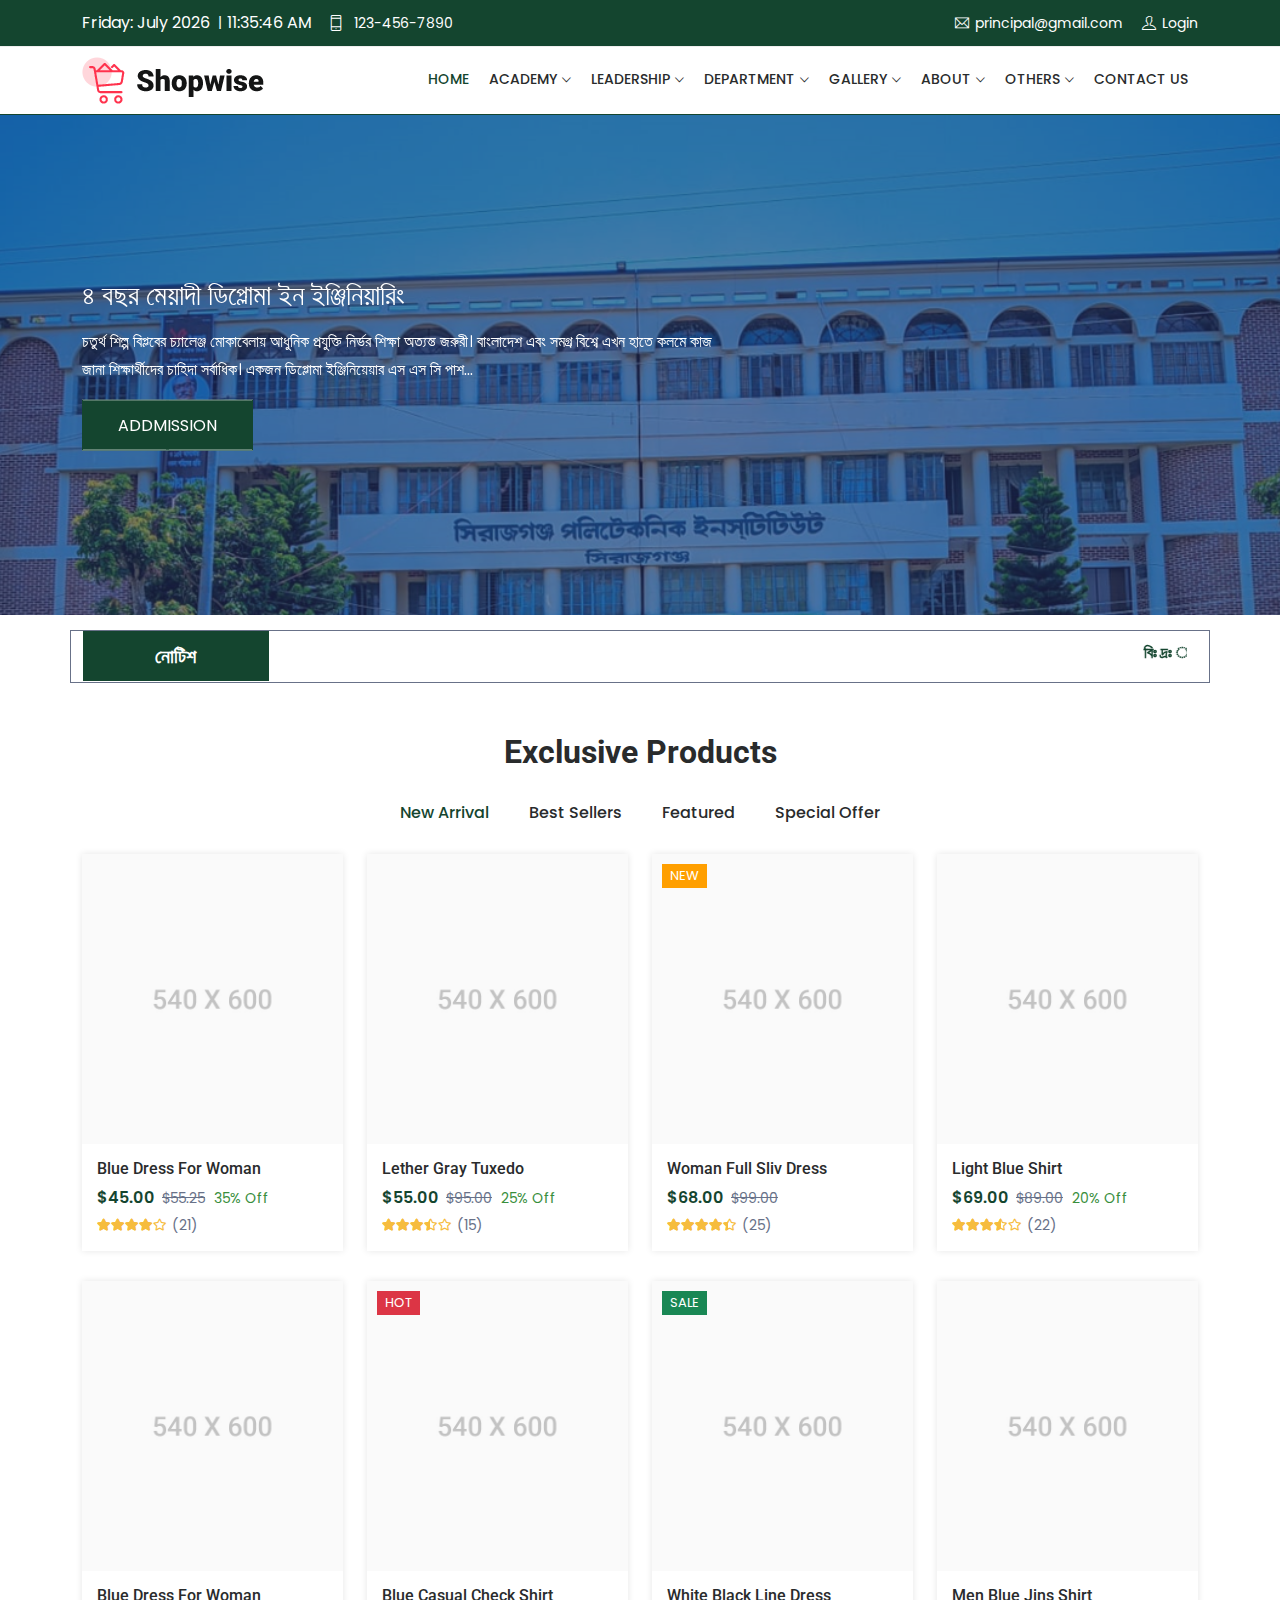
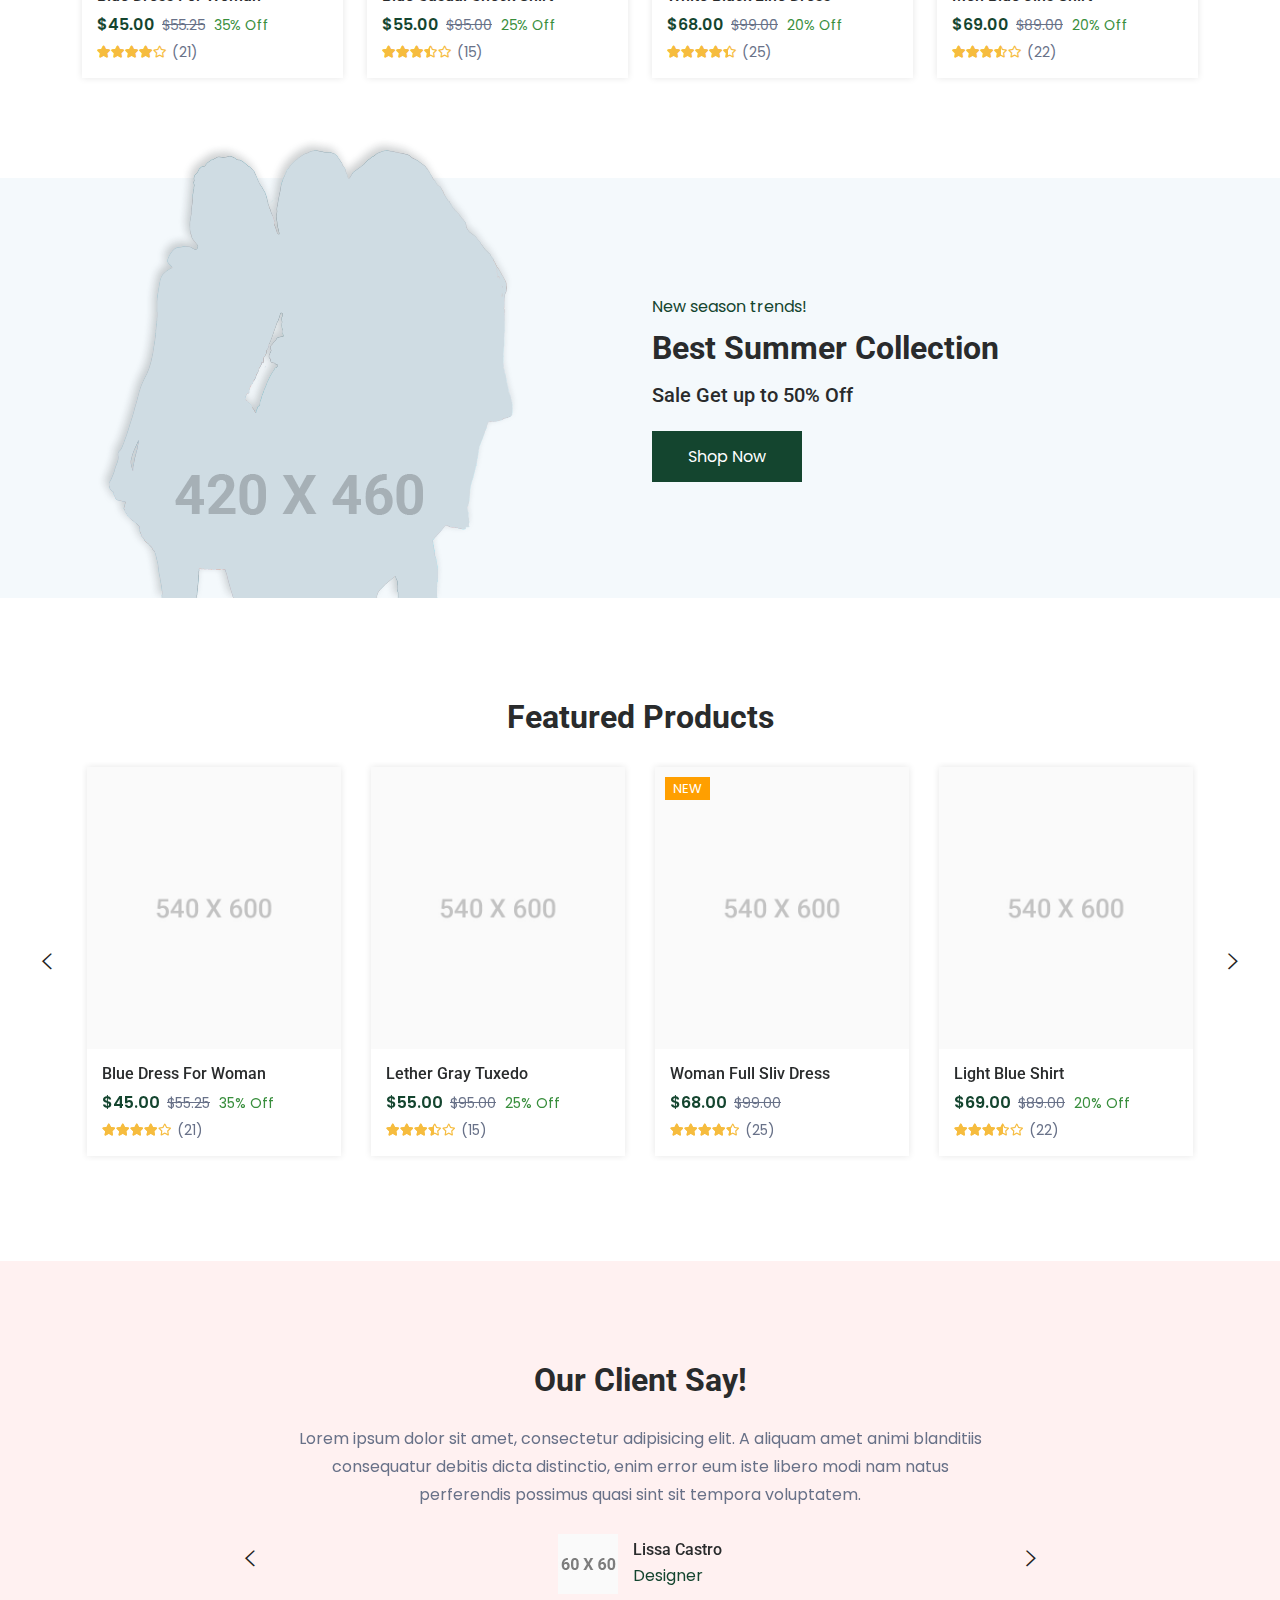
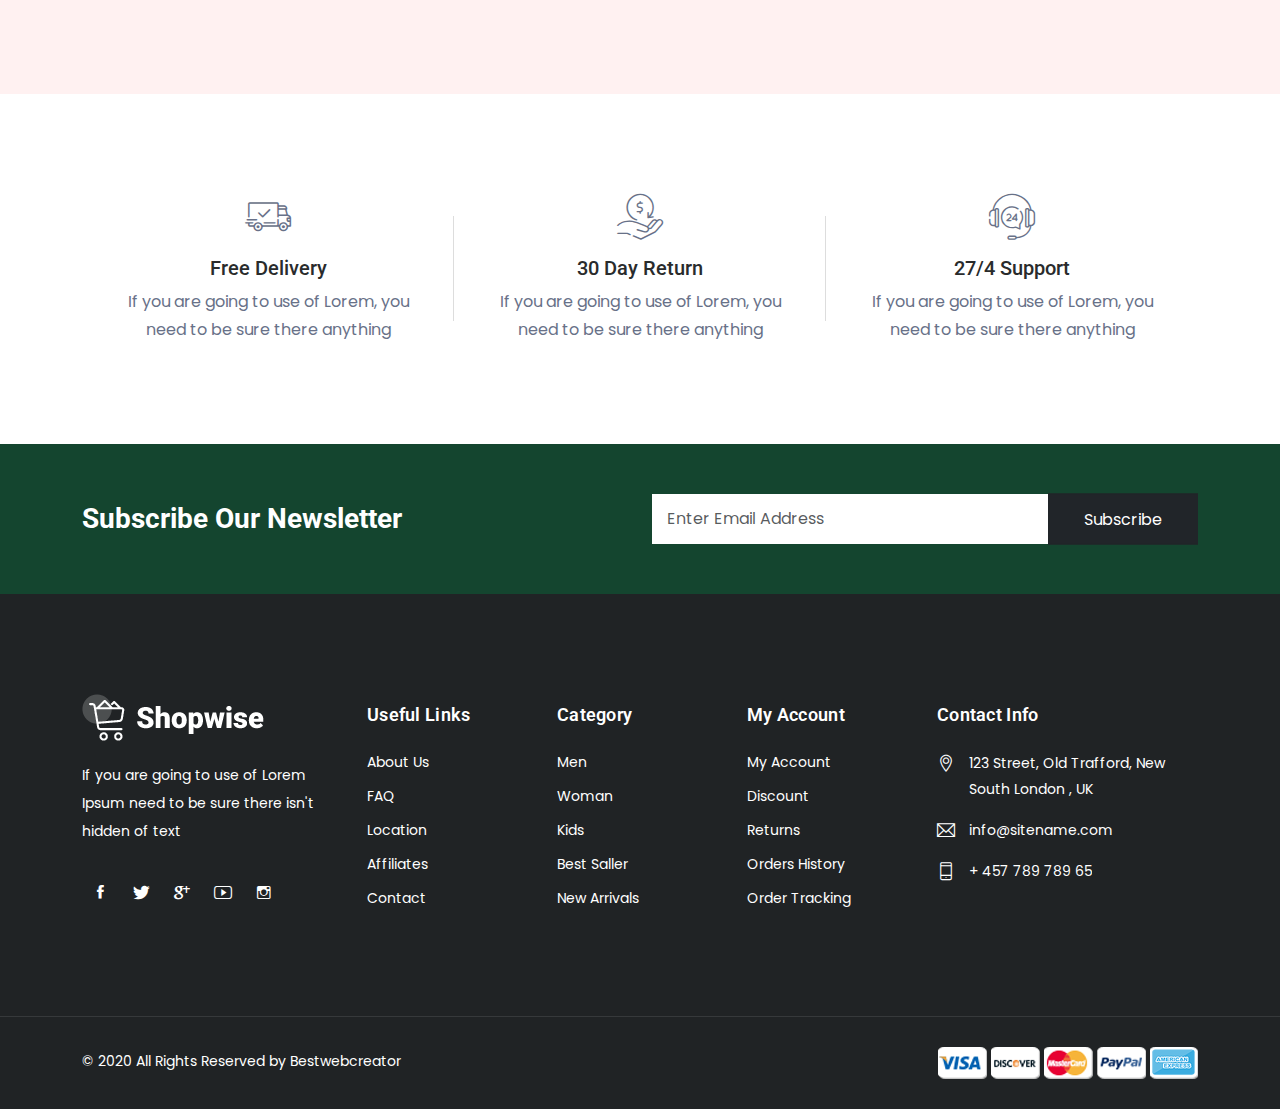
==== index.html @ 5e07a07c "first commit" ====
<!DOCTYPE html>
<html lang="en">
<head>
<!-- Meta -->
<meta charset="utf-8">
<meta http-equiv="X-UA-Compatible" content="IE=edge">
<meta content="Anil z" name="author">
<meta name="viewport" content="width=device-width, initial-scale=1">
<meta name="description" content="Shopwise is Powerful features and You Can Use The Perfect Build this Template For Any eCommerce Website. The template is built for sell Fashion Products, Shoes, Bags, Cosmetics, Clothes, Sunglasses, Furniture, Kids Products, Electronics, Stationery Products and Sporting Goods.">
<meta name="keywords" content="ecommerce, electronics store, Fashion store, furniture store,  bootstrap 4, clean, minimal, modern, online store, responsive, retail, shopping, ecommerce store">

<!-- SITE TITLE -->
<title>MAS - Polytechnic Website Template</title>
<!-- Favicon Icon -->
<link rel="shortcut icon" type="image/x-icon" href="assets/images/favicon.png">
<!-- Animation CSS -->
<link rel="stylesheet" href="assets/css/animate.css">	
<!-- Latest Bootstrap min CSS -->
<link rel="stylesheet" href="assets/bootstrap/css/bootstrap.min.css">
<!-- Google Font -->
<link href="https://fonts.googleapis.com/css?family=Roboto:100,300,400,500,700,900&display=swap" rel="stylesheet"> 
<link href="https://fonts.googleapis.com/css?family=Poppins:200,300,400,500,600,700,800,900&display=swap" rel="stylesheet"> 
<!-- Icon Font CSS -->
<link rel="stylesheet" href="assets/css/all.min.css">
<link rel="stylesheet" href="assets/css/ionicons.min.css">
<link rel="stylesheet" href="assets/css/themify-icons.css">
<link rel="stylesheet" href="assets/css/linearicons.css">
<link rel="stylesheet" href="assets/css/flaticon.css">
<link rel="stylesheet" href="assets/css/simple-line-icons.css">
<!--- owl carousel CSS-->
<link rel="stylesheet" href="assets/owlcarousel/css/owl.carousel.min.css">
<link rel="stylesheet" href="assets/owlcarousel/css/owl.theme.css">
<link rel="stylesheet" href="assets/owlcarousel/css/owl.theme.default.min.css">
<!-- Magnific Popup CSS -->
<link rel="stylesheet" href="assets/css/magnific-popup.css">
<!-- Slick CSS -->
<link rel="stylesheet" href="assets/css/slick.css">
<link rel="stylesheet" href="assets/css/slick-theme.css">
<!-- Style CSS -->
<link rel="stylesheet" href="assets/css/style.css">
<link rel="stylesheet" href="assets/css/responsive.css">
<link rel="stylesheet" href="assets/custom/custom.css">

</head>

<body>

<!-- LOADER -->
<!-- <div class="preloader">
    <div class="lds-ellipsis">
        <span></span>
        <span></span>
        <span></span>
    </div>
</div> -->
<!-- END LOADER -->

<!-- Home Popup Section -->
<!-- <div class="modal fade subscribe_popup" id="onload-popup" tabindex="-1" role="dialog" aria-hidden="true">
    <div class="modal-dialog modal-lg modal-dialog-centered" role="document">
        <div class="modal-content">
            <div class="modal-body">
                <button type="button" class="close" data-bs-dismiss="modal" aria-label="Close">
                    <span aria-hidden="true"><i class="ion-ios-close-empty"></i></span>
                </button>
                <div class="row g-0">
                    <div class="col-sm-5">
                    	<div class="background_bg h-100" data-img-src="assets/images/popup_img.jpg"></div>
                    </div>
                    <div class="col-sm-7">
                        <div class="popup_content">
                            <div class="popup-text">
                                <div class="heading_s1">
                                    <h4>Subscribe and Get 25% Discount!</h4>
                                </div>
                                <p>Subscribe to the newsletter to receive updates about new products.</p>
                            </div>
                            <form method="post">
                            	<div class="form-group mb-3">
                                	<input name="email" required type="email" class="form-control rounded-0" placeholder="Enter Your Email">
                                </div>
                                <div class="form-group mb-3">
                                	<button class="btn btn-fill-line btn-block text-uppercase rounded-0" title="Subscribe" type="submit">Subscribe</button>
                                </div>
                            </form>
                            <div class="chek-form">
                                <div class="custome-checkbox">
                                    <input class="form-check-input" type="checkbox" name="checkbox" id="exampleCheckbox3" value="">
                                    <label class="form-check-label" for="exampleCheckbox3"><span>Don't show this popup again!</span></label>
                                </div>
                            </div>
                        </div>
                    </div>
                </div>
            </div>
    	</div>
    </div>
</div> -->
<!-- End Screen Load Popup Section --> 

<!-- START HEADER -->
<header class="header_wrap fixed-top header_with_topbar">
	<div class="top-header">
        <div class="container">
            <div class="row align-items-center">
                <div class="col-md-6">
                	<div class="d-flex align-items-center justify-content-center justify-content-md-start">
                        <div class="lng_dropdown me-2" id="currentDate">
                            <!-- ---- showing here current date ---  -->
                        </div> 
                        <span style="margin-right: 5px;"> | </span>
                        <div class="me-3" id="currentTime">
                            <!-- ---- showing here current time ---  -->
                        </div>
                        <ul class="contact_detail text-center text-lg-start">
                            <li><i class="ti-mobile"></i><span>123-456-7890</span></li>
                        </ul>
                    </div>
                </div>
                <div class="col-md-6">
                	<div class="text-center text-md-end">
                       	<ul class="header_list">
                            <li><i class="ti-email"></i><span>principal@gmail.com</span></li>
                            <li><a href="login.html"><i class="ti-user"></i><span>Login</span></a></li>
						</ul>
                    </div>
                </div>
            </div>
        </div>
    </div>
    <div class="bottom_header dark_skin main_menu_uppercase">
    	<div class="container">
            <nav class="navbar navbar-expand-lg"> 
                <a class="navbar-brand" href="index.html">
                    <img class="logo_light" src="assets/images/logo_light.png" alt="logo" />
                    <img class="logo_dark" src="assets/images/logo_dark.png" alt="logo" />
                </a>
                <button class="navbar-toggler" type="button" data-bs-toggle="collapse" data-bs-target="#navbarSupportedContent" aria-expanded="false"> 
                    <span class="ion-android-menu"></span>
                </button>
                <div class="collapse navbar-collapse justify-content-end" id="navbarSupportedContent">
                    <ul class="navbar-nav">
                        <li class="dropdown">
                            <a data-bs-toggle="dropdown" class="nav-link active" href="#">Home</a>  
                        </li>
                        <!-- Academy  -->
                        <li class="dropdown">
                            <a class="dropdown-toggle nav-link" href="#" data-bs-toggle="dropdown">Academy</a>
                            <div class="dropdown-menu">
                                <ul> 
                                    <li><a class="dropdown-item nav-link nav_item" href="#">Notice</a></li> 
                                    <li><a class="dropdown-item nav-link nav_item" href="#">Result</a></li> 
                                    <li><a class="dropdown-item nav-link nav_item" href="#">Class Routine</a></li> 
                                    <li><a class="dropdown-item nav-link nav_item" href="#">Syllabus</a></li> 
                                </ul>
                            </div>
                        </li>
                        <!-- Leadership  -->
                        <li class="dropdown">
                            <a class="dropdown-toggle nav-link" href="#" data-bs-toggle="dropdown">Leadership</a>
                            <div class="dropdown-menu">
                                <ul> 
                                <li><a class="dropdown-item nav-link nav_item" href="#">Teachers</a></li>
                                <li><a class="dropdown-item nav-link nav_item" href="#">Students</a></li>
                                <li><a class="dropdown-item nav-link nav_item" href="#">Directors</a></li>
                                </ul>
                            </div>
                        </li>
                        
                        <!-- Department  -->
                        <li class="dropdown">
                            <a class="dropdown-toggle nav-link" href="#" data-bs-toggle="dropdown">Department</a>
                            <div class="dropdown-menu">
                                <ul> 
                                <li><a class="dropdown-item nav-link nav_item" href="#">Computer</a></li>
                                <li><a class="dropdown-item nav-link nav_item" href="#">Civil</a></li>
                                <li><a class="dropdown-item nav-link nav_item" href="#">Electrical</a></li>
                                <li><a class="dropdown-item nav-link nav_item" href="#">Electronics</a></li>
                                </ul>
                            </div>
                        </li>

                        <!-- Success  -->
                        <!-- <li class="dropdown">
                            <a class="dropdown-toggle nav-link" href="#" data-bs-toggle="dropdown">Success</a>
                            <div class="dropdown-menu">
                                <ul> 
                                <li><a class="dropdown-item nav-link nav_item" href="#">Success Story</a></li>
                                <li><a class="dropdown-item nav-link nav_item" href="#">Students Feedback</a></li>
                                </ul>
                            </div>
                        </li> -->

                        <!-- Gallery  -->
                        <li class="dropdown">
                            <a class="dropdown-toggle nav-link" href="#" data-bs-toggle="dropdown">Gallery</a>
                            <div class="dropdown-menu">
                                <ul> 
                                <li><a class="dropdown-item nav-link nav_item" href="#">Photo Gallery</a></li>
                                <li><a class="dropdown-item nav-link nav_item" href="#">Video Gallery</a></li>
                                <li><a class="dropdown-item nav-link nav_item" href="#">Library Gallery</a></li>
                                </ul>
                            </div>
                        </li>

                        <!-- About  -->
                        <li class="dropdown">
                            <a class="dropdown-toggle nav-link" href="#" data-bs-toggle="dropdown">About</a>
                            <div class="dropdown-menu">
                                <ul> 
                                <li><a class="dropdown-item nav-link nav_item" href="#">About Us</a></li>
                                <li><a class="dropdown-item nav-link nav_item" href="#">Why Read</a></li>
                                </ul>
                            </div>
                        </li>

                        <!-- Others  -->
                        <li class="dropdown">
                            <a class="dropdown-toggle nav-link" href="#" data-bs-toggle="dropdown">Others</a>
                            <div class="dropdown-menu">
                                <ul> 
                                <li><a class="dropdown-item nav-link nav_item" href="#">Blog & Events</a></li>
                                <li><a class="dropdown-item nav-link nav_item" href="#">Success Story</a></li>
                                <li><a class="dropdown-item nav-link nav_item" href="#">Students Feedback</a></li>
                                </ul>
                            </div>
                        </li>
                        
                        <!-- contact  -->
                        <li><a class="nav-link nav_item" href="#">Contact Us</a></li> 
                    </ul>
                </div>
                
            </nav>
        </div>
    </div>
</header>
<!-- END HEADER -->

<!-- START SECTION BANNER -->
<div class="banner_section slide_medium shop_banner_slider staggered-animation-wrap">
    <div id="carouselExampleControls" class="carousel slide carousel-fade light_arrow" data-bs-ride="carousel">
        <div class="carousel-inner">
            <div class="carousel-item active background_bg" data-img-src="assets/img/spi1.png">
                <div class="overly"></div>
                <div class="banner_slide_content">
                    <div class="container"><!-- STRART CONTAINER -->
                        <div class="row">
                            <div class="col-lg-7 col-9">
                                <div class="banner_content overflow-hidden">
                                	<h3 class="slider_color mb-3 staggered-animation font-weight-light" data-animation="slideInLeft" data-animation-delay="0.5s">৪ বছর মেয়াদী ডিপ্লোমা ইন ইঞ্জিনিয়ারিং</h3>
                                    <!-- <h2 class="staggered-animation" data-animation="slideInLeft" data-animation-delay="1s">Woman Fashion</h2> -->
                                    <p class="slider_color mb-3 staggered-animation font-weight-light" data-animation="slideInLeft" data-animation-delay="0.8s">চতুর্থ শিল্প বিপ্লবের চ্যালেঞ্জ মোকাবেলায় আধুনিক প্রযুক্তি নির্ভর শিক্ষা অত্যন্ত জরুরী। বাংলাদেশ এবং সমগ্র বিশ্বে এখন
                                    হাতে কলমে কাজ জানা শিক্ষার্থীদের চাহিদা সর্বাধিক। একজন ডিপ্লোমা ইঞ্জিনিয়েয়ার এস এস সি পাশ...</p>
                                    <a class="slider_btn btn btn-fill-out rounded-0 staggered-animation text-uppercase" href="shop-left-sidebar.html" data-animation="slideInLeft" data-animation-delay="1.5s">Addmission</a>
                                </div>
                            </div>
                        </div>
                    </div><!-- END CONTAINER-->
                </div>
            </div>
            <div class="carousel-item background_bg" data-img-src="assets/img/spi2.jpg">
                <div class="overly"></div>
                <div class="banner_slide_content">
                    <div class="container"><!-- STRART CONTAINER -->
                        <div class="row">
                            <div class="col-lg-6">
                                <div class="banner_content overflow-hidden">
                                	<h3 class="slider_color mb-3 staggered-animation font-weight-light" data-animation="slideInLeft" data-animation-delay="0.5s">৪ বছর মেয়াদী ডিপ্লোমা ইন ইঞ্জিনিয়ারিং</h3>
                                    <p class="slider_color mb-3 staggered-animation font-weight-light" data-animation="slideInLeft" data-animation-delay="0.8s">চতুর্থ
                                        শিল্প বিপ্লবের চ্যালেঞ্জ মোকাবেলায় আধুনিক প্রযুক্তি নির্ভর শিক্ষা অত্যন্ত জরুরী। বাংলাদেশ এবং সমগ্র বিশ্বে এখন
                                        হাতে কলমে কাজ জানা শিক্ষার্থীদের চাহিদা সর্বাধিক। একজন ডিপ্লোমা ইঞ্জিনিয়েয়ার এস এস সি পাশ...</p>
                                    <a class="slider_btn btn btn-fill-out rounded-0 staggered-animation text-uppercase" href="shop-left-sidebar.html" data-animation="slideInLeft" data-animation-delay="1.5s">Shop Now</a>
                                </div>
                            </div>
                        </div>
                    </div><!-- END CONTAINER-->
                </div>
            </div>
            <div class="carousel-item background_bg" data-img-src="assets/img/spi4.jpg">
                <div class="overly"></div>
                <div class="banner_slide_content">
                    <div class="container"><!-- STRART CONTAINER -->
                        <div class="row">
                            <div class="col-lg-6">
                                <div class="banner_content overflow-hidden">
                                	<h3 class="slider_color mb-3 staggered-animation font-weight-light" data-animation="slideInLeft" data-animation-delay="0.5s">৪ বছর মেয়াদী ডিপ্লোমা ইন ইঞ্জিনিয়ারিং</h3>
                                    <p class="slider_color mb-3 staggered-animation font-weight-light" data-animation="slideInLeft" data-animation-delay="0.8s">চতুর্থ
                                        শিল্প বিপ্লবের চ্যালেঞ্জ মোকাবেলায় আধুনিক প্রযুক্তি নির্ভর শিক্ষা অত্যন্ত জরুরী। বাংলাদেশ এবং সমগ্র বিশ্বে এখন
                                        হাতে কলমে কাজ জানা শিক্ষার্থীদের চাহিদা সর্বাধিক। একজন ডিপ্লোমা ইঞ্জিনিয়েয়ার এস এস সি পাশ...</p>
                                    <a class="slider_btn btn btn-fill-out rounded-0 staggered-animation text-uppercase" href="shop-left-sidebar.html" data-animation="slideInLeft" data-animation-delay="1.5s">Contact Us</a>
                                </div>
                            </div>
                        </div>
                    </div><!-- END CONTAINER-->
                </div>
            </div>
        </div>
        <a class="carousel-control-prev" href="#carouselExampleControls" role="button" data-bs-slide="prev"><i class="ion-chevron-left"></i></a>
        <a class="carousel-control-next" href="#carouselExampleControls" role="button" data-bs-slide="next"><i class="ion-chevron-right"></i></a>
    </div>
</div>
<!-- END SECTION BANNER -->

<!-- END MAIN CONTENT -->
<div class="main_content">

<!-- START SECTION BANNER -->
    <div class="container">
        <div class="row">
            <div class="top_scroll">
                <div class="col-md-2 col-sm-3">
                    <div class="top_scrool_1">
                        নোটিশ </div>
                </div>
                <div class="col-md-10 col-sm-9">
                    <div class="top_scrool_2">
                        <marquee direction="left" scrollamount="4px" onmouseover="this.stop()" onmouseout="this.start()">
                            <a href=" https://www.facebook.com/masitacademy">
                                বিঃ দ্রঃ ঃ- এইটি PHP দিয়ে তৈরি স্কুল ম্যানেজমেন্ট ওয়েবসাইট এর ডেমো ভার্সন অরজিনাল ওয়েবসাইট
                                সম্পর্ন LARAVEL দিয়ে ডেভেলপ করা হয়েছে ।
                            </a>
                        </marquee>
                    </div>
                </div>
            </div>
        </div>
</div>
<!-- END SECTION BANNER -->

<!-- START SECTION SHOP -->
<div class="section small_pt pb_70">
	<div class="container">
		<div class="row justify-content-center">
			<div class="col-md-6">
            	<div class="heading_s1 text-center">
                	<h2>Exclusive Products</h2>
                </div>
            </div>
		</div>
        <div class="row">
        	<div class="col-12">
            	<div class="tab-style1">
                    <ul class="nav nav-tabs justify-content-center" role="tablist">
                        <li class="nav-item">
                            <a class="nav-link active" id="arrival-tab" data-bs-toggle="tab" href="#arrival" role="tab" aria-controls="arrival" aria-selected="true">New Arrival</a>
                        </li>
                        <li class="nav-item">
                            <a class="nav-link" id="sellers-tab" data-bs-toggle="tab" href="#sellers" role="tab" aria-controls="sellers" aria-selected="false">Best Sellers</a>
                        </li>
                        <li class="nav-item">
                            <a class="nav-link" id="featured-tab" data-bs-toggle="tab" href="#featured" role="tab" aria-controls="featured" aria-selected="false">Featured</a>
                        </li>
                        <li class="nav-item">
                            <a class="nav-link" id="special-tab" data-bs-toggle="tab" href="#special" role="tab" aria-controls="special" aria-selected="false">Special Offer
</a>
                        </li>
                    </ul>
                </div>
                <div class="tab-content">
                	<div class="tab-pane fade show active" id="arrival" role="tabpanel" aria-labelledby="arrival-tab">
                        <div class="row shop_container">
                            <div class="col-lg-3 col-md-4 col-6">
                                <div class="product">
                                    <div class="product_img">
                                        <a href="shop-product-detail.html">
                                            <img src="assets/images/product_img1.jpg" alt="product_img1">
                                        </a>
                                        <div class="product_action_box">
                                            <ul class="list_none pr_action_btn">
                                                <li class="add-to-cart"><a href="#"><i class="icon-basket-loaded"></i> Add To Cart</a></li>
                                                <li><a href="shop-compare.html" class="popup-ajax"><i class="icon-shuffle"></i></a></li>
                                                <li><a href="shop-quick-view.html" class="popup-ajax"><i class="icon-magnifier-add"></i></a></li>
                                                <li><a href="#"><i class="icon-heart"></i></a></li>
                                            </ul>
                                        </div>
                                    </div>
                                    <div class="product_info">
                                        <h6 class="product_title"><a href="shop-product-detail.html">Blue Dress For Woman</a></h6>
                                        <div class="product_price">
                                            <span class="price">$45.00</span>
                                            <del>$55.25</del>
                                            <div class="on_sale">
                                                <span>35% Off</span>
                                            </div>
                                        </div>
                                        <div class="rating_wrap">
                                            <div class="rating">
                                                <div class="product_rate" style="width:80%"></div>
                                            </div>
                                            <span class="rating_num">(21)</span>
                                        </div>
                                        <div class="pr_desc">
                                            <p>Lorem ipsum dolor sit amet, consectetur adipiscing elit. Phasellus blandit massa enim. Nullam id varius nunc id varius nunc.</p>
                                        </div>
                                        <div class="pr_switch_wrap">
                                            <div class="product_color_switch">
                                                <span class="active" data-color="#87554B"></span>
                                                <span data-color="#333333"></span>
                                                <span data-color="#DA323F"></span>
                                            </div>
                                        </div>
                                    </div>
                                </div>
                            </div>
                            <div class="col-lg-3 col-md-4 col-6">
                                <div class="product">
                                    <div class="product_img">
                                        <a href="shop-product-detail.html">
                                            <img src="assets/images/product_img2.jpg" alt="product_img2">
                                        </a>
                                        <div class="product_action_box">
                                            <ul class="list_none pr_action_btn">
                                                <li class="add-to-cart"><a href="#"><i class="icon-basket-loaded"></i> Add To Cart</a></li>
                                                <li><a href="shop-compare.html" class="popup-ajax"><i class="icon-shuffle"></i></a></li>
                                                <li><a href="shop-quick-view.html" class="popup-ajax"><i class="icon-magnifier-add"></i></a></li>
                                                <li><a href="#"><i class="icon-heart"></i></a></li>
                                            </ul>
                                        </div>
                                    </div>
                                    <div class="product_info">
                                        <h6 class="product_title"><a href="shop-product-detail.html">Lether Gray Tuxedo</a></h6>
                                        <div class="product_price">
                                            <span class="price">$55.00</span>
                                            <del>$95.00</del>
                                            <div class="on_sale">
                                                <span>25% Off</span>
                                            </div>
                                        </div>
                                        <div class="rating_wrap">
                                            <div class="rating">
                                                <div class="product_rate" style="width:68%"></div>
                                            </div>
                                            <span class="rating_num">(15)</span>
                                        </div>
                                        <div class="pr_desc">
                                            <p>Lorem ipsum dolor sit amet, consectetur adipiscing elit. Phasellus blandit massa enim. Nullam id varius nunc id varius nunc.</p>
                                        </div>
                                        <div class="pr_switch_wrap">
                                            <div class="product_color_switch">
                                                <span class="active" data-color="#847764"></span>
                                                <span data-color="#0393B5"></span>
                                                <span data-color="#DA323F"></span>
                                            </div>
                                        </div>
                                    </div>
                                </div>
                            </div>
                            <div class="col-lg-3 col-md-4 col-6">
                                <div class="product">
                                    <span class="pr_flash">New</span>
                                    <div class="product_img">
                                        <a href="shop-product-detail.html">
                                            <img src="assets/images/product_img3.jpg" alt="product_img3">
                                        </a>
                                        <div class="product_action_box">
                                            <ul class="list_none pr_action_btn">
                                                <li class="add-to-cart"><a href="#"><i class="icon-basket-loaded"></i> Add To Cart</a></li>
                                                <li><a href="shop-compare.html" class="popup-ajax"><i class="icon-shuffle"></i></a></li>
                                                <li><a href="shop-quick-view.html" class="popup-ajax"><i class="icon-magnifier-add"></i></a></li>
                                                <li><a href="#"><i class="icon-heart"></i></a></li>
                                            </ul>
                                        </div>
                                    </div>
                                    <div class="product_info">
                                        <h6 class="product_title"><a href="shop-product-detail.html">woman full sliv dress</a></h6>
                                        <div class="product_price">
                                            <span class="price">$68.00</span>
                                            <del>$99.00</del>
                                        </div>
                                        <div class="rating_wrap">
                                            <div class="rating">
                                                <div class="product_rate" style="width:87%"></div>
                                            </div>
                                            <span class="rating_num">(25)</span>
                                        </div>
                                        <div class="pr_desc">
                                            <p>Lorem ipsum dolor sit amet, consectetur adipiscing elit. Phasellus blandit massa enim. Nullam id varius nunc id varius nunc.</p>
                                        </div>
                                        <div class="pr_switch_wrap">
                                            <div class="product_color_switch">
                                                <span class="active" data-color="#333333"></span>
                                                <span data-color="#7C502F"></span>
                                                <span data-color="#2F366C"></span>
                                                <span data-color="#874A3D"></span>
                                            </div>
                                        </div>
                                    </div>
                                </div>
                            </div>
                            <div class="col-lg-3 col-md-4 col-6">
                                <div class="product">
                                    <div class="product_img">
                                        <a href="shop-product-detail.html">
                                            <img src="assets/images/product_img4.jpg" alt="product_img4">
                                        </a>
                                        <div class="product_action_box">
                                            <ul class="list_none pr_action_btn">
                                                <li class="add-to-cart"><a href="#"><i class="icon-basket-loaded"></i> Add To Cart</a></li>
                                                <li><a href="shop-compare.html" class="popup-ajax"><i class="icon-shuffle"></i></a></li>
                                                <li><a href="shop-quick-view.html" class="popup-ajax"><i class="icon-magnifier-add"></i></a></li>
                                                <li><a href="#"><i class="icon-heart"></i></a></li>
                                            </ul>
                                        </div>
                                    </div>
                                    <div class="product_info">
                                        <h6 class="product_title"><a href="shop-product-detail.html">light blue Shirt</a></h6>
                                        <div class="product_price">
                                            <span class="price">$69.00</span>
                                            <del>$89.00</del>
                                            <div class="on_sale">
                                                <span>20% Off</span>
                                            </div>
                                        </div>
                                        <div class="rating_wrap">
                                            <div class="rating">
                                                <div class="product_rate" style="width:70%"></div>
                                            </div>
                                            <span class="rating_num">(22)</span>
                                        </div>
                                        <div class="pr_desc">
                                            <p>Lorem ipsum dolor sit amet, consectetur adipiscing elit. Phasellus blandit massa enim. Nullam id varius nunc id varius nunc.</p>
                                        </div>
                                        <div class="pr_switch_wrap">
                                            <div class="product_color_switch">
                                                <span class="active" data-color="#333333"></span>
                                                <span data-color="#A92534"></span>
                                                <span data-color="#B9C2DF"></span>
                                            </div>
                                        </div>
                                    </div>
                                </div>
                            </div>
                            <div class="col-lg-3 col-md-4 col-6">
                                <div class="product">
                                    <div class="product_img">
                                        <a href="shop-product-detail.html">
                                            <img src="assets/images/product_img5.jpg" alt="product_img5">
                                        </a>
                                        <div class="product_action_box">
                                            <ul class="list_none pr_action_btn">
                                                <li class="add-to-cart"><a href="#"><i class="icon-basket-loaded"></i> Add To Cart</a></li>
                                                <li><a href="shop-compare.html" class="popup-ajax"><i class="icon-shuffle"></i></a></li>
                                                <li><a href="shop-quick-view.html" class="popup-ajax"><i class="icon-magnifier-add"></i></a></li>
                                                <li><a href="#"><i class="icon-heart"></i></a></li>
                                            </ul>
                                        </div>
                                    </div>
                                    <div class="product_info">
                                        <h6 class="product_title"><a href="shop-product-detail.html">blue dress for woman</a></h6>
                                        <div class="product_price">
                                            <span class="price">$45.00</span>
                                            <del>$55.25</del>
                                            <div class="on_sale">
                                                <span>35% Off</span>
                                            </div>
                                        </div>
                                        <div class="rating_wrap">
                                            <div class="rating">
                                                <div class="product_rate" style="width:80%"></div>
                                            </div>
                                            <span class="rating_num">(21)</span>
                                        </div>
                                        <div class="pr_desc">
                                            <p>Lorem ipsum dolor sit amet, consectetur adipiscing elit. Phasellus blandit massa enim. Nullam id varius nunc id varius nunc.</p>
                                        </div>
                                        <div class="pr_switch_wrap">
                                            <div class="product_color_switch">
                                                <span class="active" data-color="#87554B"></span>
                                                <span data-color="#333333"></span>
                                                <span data-color="#5FB7D4"></span>
                                            </div>
                                        </div>
                                    </div>
                                </div>
                            </div>
                            <div class="col-lg-3 col-md-4 col-6">
                                <div class="product">
                                    <span class="pr_flash bg-danger">Hot</span>
                                    <div class="product_img">
                                        <a href="shop-product-detail.html">
                                            <img src="assets/images/product_img6.jpg" alt="product_img6">
                                        </a>
                                        <div class="product_action_box">
                                            <ul class="list_none pr_action_btn">
                                                <li class="add-to-cart"><a href="#"><i class="icon-basket-loaded"></i> Add To Cart</a></li>
                                                <li><a href="shop-compare.html" class="popup-ajax"><i class="icon-shuffle"></i></a></li>
                                                <li><a href="shop-quick-view.html" class="popup-ajax"><i class="icon-magnifier-add"></i></a></li>
                                                <li><a href="#"><i class="icon-heart"></i></a></li>
                                            </ul>
                                        </div>
                                    </div>
                                    <div class="product_info">
                                        <h6 class="product_title"><a href="shop-product-detail.html">Blue casual check shirt</a></h6>
                                        <div class="product_price">
                                            <span class="price">$55.00</span>
                                            <del>$95.00</del>
                                            <div class="on_sale">
                                                <span>25% Off</span>
                                            </div>
                                        </div>
                                        <div class="rating_wrap">
                                            <div class="rating">
                                                <div class="product_rate" style="width:68%"></div>
                                            </div>
                                            <span class="rating_num">(15)</span>
                                        </div>
                                        <div class="pr_desc">
                                            <p>Lorem ipsum dolor sit amet, consectetur adipiscing elit. Phasellus blandit massa enim. Nullam id varius nunc id varius nunc.</p>
                                        </div>
                                        <div class="pr_switch_wrap">
                                            <div class="product_color_switch">
                                                <span class="active" data-color="#87554B"></span>
                                                <span data-color="#333333"></span>
                                            </div>
                                        </div>
                                    </div>
                                </div>
                            </div>
                            <div class="col-lg-3 col-md-4 col-6">
                                <div class="product">
                                    <span class="pr_flash bg-success">Sale</span>
                                    <div class="product_img">
                                        <a href="shop-product-detail.html">
                                            <img src="assets/images/product_img7.jpg" alt="product_img7">
                                        </a>
                                        <div class="product_action_box">
                                            <ul class="list_none pr_action_btn">
                                                <li class="add-to-cart"><a href="#"><i class="icon-basket-loaded"></i> Add To Cart</a></li>
                                                <li><a href="shop-compare.html" class="popup-ajax"><i class="icon-shuffle"></i></a></li>
                                                <li><a href="shop-quick-view.html" class="popup-ajax"><i class="icon-magnifier-add"></i></a></li>
                                                <li><a href="#"><i class="icon-heart"></i></a></li>
                                            </ul>
                                        </div>
                                    </div>
                                    <div class="product_info">
                                        <h6 class="product_title"><a href="shop-product-detail.html">white black line dress</a></h6>
                                        <div class="product_price">
                                            <span class="price">$68.00</span>
                                            <del>$99.00</del>
                                            <div class="on_sale">
                                                <span>20% Off</span>
                                            </div>
                                        </div>
                                        <div class="rating_wrap">
                                            <div class="rating">
                                                <div class="product_rate" style="width:87%"></div>
                                            </div>
                                            <span class="rating_num">(25)</span>
                                        </div>
                                        <div class="pr_desc">
                                            <p>Lorem ipsum dolor sit amet, consectetur adipiscing elit. Phasellus blandit massa enim. Nullam id varius nunc id varius nunc.</p>
                                        </div>
                                        <div class="pr_switch_wrap">
                                            <div class="product_color_switch">
                                                <span class="active" data-color="#333333"></span>
                                                <span data-color="#7C502F"></span>
                                                <span data-color="#2F366C"></span>
                                            </div>
                                        </div>
                                    </div>
                                </div>
                            </div>
                            <div class="col-lg-3 col-md-4 col-6">
                                <div class="product">
                                    <div class="product_img">
                                        <a href="shop-product-detail.html">
                                            <img src="assets/images/product_img8.jpg" alt="product_img8">
                                        </a>
                                        <div class="product_action_box">
                                            <ul class="list_none pr_action_btn">
                                                <li class="add-to-cart"><a href="#"><i class="icon-basket-loaded"></i> Add To Cart</a></li>
                                                <li><a href="shop-compare.html" class="popup-ajax"><i class="icon-shuffle"></i></a></li>
                                                <li><a href="shop-quick-view.html" class="popup-ajax"><i class="icon-magnifier-add"></i></a></li>
                                                <li><a href="#"><i class="icon-heart"></i></a></li>
                                            </ul>
                                        </div>
                                    </div>
                                    <div class="product_info">
                                        <h6 class="product_title"><a href="shop-product-detail.html">Men blue jins Shirt</a></h6>
                                        <div class="product_price">
                                            <span class="price">$69.00</span>
                                            <del>$89.00</del>
                                            <div class="on_sale">
                                                <span>20% Off</span>
                                            </div>
                                        </div>
                                        <div class="rating_wrap">
                                            <div class="rating">
                                                <div class="product_rate" style="width:70%"></div>
                                            </div>
                                            <span class="rating_num">(22)</span>
                                        </div>
                                        <div class="pr_desc">
                                            <p>Lorem ipsum dolor sit amet, consectetur adipiscing elit. Phasellus blandit massa enim. Nullam id varius nunc id varius nunc.</p>
                                        </div>
                                        <div class="pr_switch_wrap">
                                            <div class="product_color_switch">
                                                <span class="active" data-color="#333333"></span>
                                                <span data-color="#444653"></span>
                                                <span data-color="#B9C2DF"></span>
                                            </div>
                                        </div>
                                    </div>
                                </div>
                            </div>
                        </div>
                    </div>
                    <div class="tab-pane fade" id="sellers" role="tabpanel" aria-labelledby="sellers-tab">
                        <div class="row shop_container">
                            <div class="col-lg-3 col-md-4 col-6">
                                <div class="product">
                                    <div class="product_img">
                                        <a href="shop-product-detail.html">
                                            <img src="assets/images/product_img9.jpg" alt="product_img9">
                                        </a>
                                        <div class="product_action_box">
                                            <ul class="list_none pr_action_btn">
                                                <li class="add-to-cart"><a href="#"><i class="icon-basket-loaded"></i> Add To Cart</a></li>
                                                <li><a href="shop-compare.html" class="popup-ajax"><i class="icon-shuffle"></i></a></li>
                                                <li><a href="shop-quick-view.html" class="popup-ajax"><i class="icon-magnifier-add"></i></a></li>
                                                <li><a href="#"><i class="icon-heart"></i></a></li>
                                            </ul>
                                        </div>
                                    </div>
                                    <div class="product_info">
                                        <h6 class="product_title"><a href="shop-product-detail.html">T-Shirt Form Girls</a></h6>
                                        <div class="product_price">
                                            <span class="price">$45.00</span>
                                            <del>$55.25</del>
                                            <div class="on_sale">
                                                <span>35% Off</span>
                                            </div>
                                        </div>
                                        <div class="rating_wrap">
                                            <div class="rating">
                                                <div class="product_rate" style="width:80%"></div>
                                            </div>
                                            <span class="rating_num">(21)</span>
                                        </div>
                                        <div class="pr_desc">
                                            <p>Lorem ipsum dolor sit amet, consectetur adipiscing elit. Phasellus blandit massa enim. Nullam id varius nunc id varius nunc.</p>
                                        </div>
                                        <div class="pr_switch_wrap">
                                            <div class="product_color_switch">
                                                <span class="active" data-color="#B5B6BB"></span>
                                                <span data-color="#333333"></span>
                                                <span data-color="#DA323F"></span>
                                            </div>
                                        </div>
                                    </div>
                                </div>
                            </div>
                            <div class="col-lg-3 col-md-4 col-6">
                                <div class="product">
                                    <span class="pr_flash bg-danger">Hot</span>
                                    <div class="product_img">
                                        <a href="shop-product-detail.html">
                                            <img src="assets/images/product_img6.jpg" alt="product_img6">
                                        </a>
                                        <div class="product_action_box">
                                            <ul class="list_none pr_action_btn">
                                                <li class="add-to-cart"><a href="#"><i class="icon-basket-loaded"></i> Add To Cart</a></li>
                                                <li><a href="shop-compare.html" class="popup-ajax"><i class="icon-shuffle"></i></a></li>
                                                <li><a href="shop-quick-view.html" class="popup-ajax"><i class="icon-magnifier-add"></i></a></li>
                                                <li><a href="#"><i class="icon-heart"></i></a></li>
                                            </ul>
                                        </div>
                                    </div>
                                    <div class="product_info">
                                        <h6 class="product_title"><a href="shop-product-detail.html">Blue casual check shirt</a></h6>
                                        <div class="product_price">
                                            <span class="price">$55.00</span>
                                            <del>$95.00</del>
                                            <div class="on_sale">
                                                <span>25% Off</span>
                                            </div>
                                        </div>
                                        <div class="rating_wrap">
                                            <div class="rating">
                                                <div class="product_rate" style="width:68%"></div>
                                            </div>
                                            <span class="rating_num">(15)</span>
                                        </div>
                                        <div class="pr_desc">
                                            <p>Lorem ipsum dolor sit amet, consectetur adipiscing elit. Phasellus blandit massa enim. Nullam id varius nunc id varius nunc.</p>
                                        </div>
                                        <div class="pr_switch_wrap">
                                            <div class="product_color_switch">
                                                <span class="active" data-color="#87554B"></span>
                                                <span data-color="#333333"></span>
                                            </div>
                                        </div>
                                    </div>
                                </div>
                            </div>
                            <div class="col-lg-3 col-md-4 col-6">
                                <div class="product">
                                    <div class="product_img">
                                        <a href="shop-product-detail.html">
                                            <img src="assets/images/product_img11.jpg" alt="product_img11">
                                        </a>
                                        <div class="product_action_box">
                                            <ul class="list_none pr_action_btn">
                                                <li class="add-to-cart"><a href="#"><i class="icon-basket-loaded"></i> Add To Cart</a></li>
                                                <li><a href="shop-compare.html" class="popup-ajax"><i class="icon-shuffle"></i></a></li>
                                                <li><a href="shop-quick-view.html" class="popup-ajax"><i class="icon-magnifier-add"></i></a></li>
                                                <li><a href="#"><i class="icon-heart"></i></a></li>
                                            </ul>
                                        </div>
                                    </div>
                                    <div class="product_info">
                                        <h6 class="product_title"><a href="shop-product-detail.html">Black dress for woman</a></h6>
                                        <div class="product_price">
                                            <span class="price">$68.00</span>
                                            <del>$99.00</del>
                                            <div class="on_sale">
                                                <span>20% Off</span>
                                            </div>
                                        </div>
                                        <div class="rating_wrap">
                                            <div class="rating">
                                                <div class="product_rate" style="width:87%"></div>
                                            </div>
                                            <span class="rating_num">(25)</span>
                                        </div>
                                        <div class="pr_desc">
                                            <p>Lorem ipsum dolor sit amet, consectetur adipiscing elit. Phasellus blandit massa enim. Nullam id varius nunc id varius nunc.</p>
                                        </div>
                                        <div class="pr_switch_wrap">
                                            <div class="product_color_switch">
                                                <span class="active" data-color="#090909"></span>
                                                <span data-color="#AC644D"></span>
                                            </div>
                                        </div>
                                    </div>
                                </div>
                            </div>
                            <div class="col-lg-3 col-md-4 col-6">
                                <div class="product">
                                    <span class="pr_flash bg-success">Sale</span>
                                    <div class="product_img">
                                        <a href="shop-product-detail.html">
                                            <img src="assets/images/product_img7.jpg" alt="product_img7">
                                        </a>
                                        <div class="product_action_box">
                                            <ul class="list_none pr_action_btn">
                                                <li class="add-to-cart"><a href="#"><i class="icon-basket-loaded"></i> Add To Cart</a></li>
                                                <li><a href="shop-compare.html" class="popup-ajax"><i class="icon-shuffle"></i></a></li>
                                                <li><a href="shop-quick-view.html" class="popup-ajax"><i class="icon-magnifier-add"></i></a></li>
                                                <li><a href="#"><i class="icon-heart"></i></a></li>
                                            </ul>
                                        </div>
                                    </div>
                                    <div class="product_info">
                                        <h6 class="product_title"><a href="shop-product-detail.html">white black line dress</a></h6>
                                        <div class="product_price">
                                            <span class="price">$68.00</span>
                                            <del>$99.00</del>
                                            <div class="on_sale">
                                                <span>20% Off</span>
                                            </div>
                                        </div>
                                        <div class="rating_wrap">
                                            <div class="rating">
                                                <div class="product_rate" style="width:87%"></div>
                                            </div>
                                            <span class="rating_num">(25)</span>
                                        </div>
                                        <div class="pr_desc">
                                            <p>Lorem ipsum dolor sit amet, consectetur adipiscing elit. Phasellus blandit massa enim. Nullam id varius nunc id varius nunc.</p>
                                        </div>
                                        <div class="pr_switch_wrap">
                                            <div class="product_color_switch">
                                                <span class="active" data-color="#333333"></span>
                                                <span data-color="#7C502F"></span>
                                                <span data-color="#2F366C"></span>
                                            </div>
                                        </div>
                                    </div>
                                </div>
                            </div>
                            <div class="col-lg-3 col-md-4 col-6">
                                <div class="product">
                                    <div class="product_img">
                                        <a href="shop-product-detail.html">
                                            <img src="assets/images/product_img8.jpg" alt="product_img8">
                                        </a>
                                        <div class="product_action_box">
                                            <ul class="list_none pr_action_btn">
                                                <li class="add-to-cart"><a href="#"><i class="icon-basket-loaded"></i> Add To Cart</a></li>
                                                <li><a href="shop-compare.html" class="popup-ajax"><i class="icon-shuffle"></i></a></li>
                                                <li><a href="shop-quick-view.html" class="popup-ajax"><i class="icon-magnifier-add"></i></a></li>
                                                <li><a href="#"><i class="icon-heart"></i></a></li>
                                            </ul>
                                        </div>
                                    </div>
                                    <div class="product_info">
                                        <h6 class="product_title"><a href="shop-product-detail.html">Men blue jins Shirt</a></h6>
                                        <div class="product_price">
                                            <span class="price">$69.00</span>
                                            <del>$89.00</del>
                                            <div class="on_sale">
                                                <span>20% Off</span>
                                            </div>
                                        </div>
                                        <div class="rating_wrap">
                                            <div class="rating">
                                                <div class="product_rate" style="width:70%"></div>
                                            </div>
                                            <span class="rating_num">(22)</span>
                                        </div>
                                        <div class="pr_desc">
                                            <p>Lorem ipsum dolor sit amet, consectetur adipiscing elit. Phasellus blandit massa enim. Nullam id varius nunc id varius nunc.</p>
                                        </div>
                                        <div class="pr_switch_wrap">
                                            <div class="product_color_switch">
                                                <span class="active" data-color="#333333"></span>
                                                <span data-color="#444653"></span>
                                                <span data-color="#B9C2DF"></span>
                                            </div>
                                        </div>
                                    </div>
                                </div>
                            </div>
                            <div class="col-lg-3 col-md-4 col-6">
                                <div class="product">
                                    <div class="product_img">
                                        <a href="shop-product-detail.html">
                                            <img src="assets/images/product_img5.jpg" alt="product_img5">
                                        </a>
                                        <div class="product_action_box">
                                            <ul class="list_none pr_action_btn">
                                                <li class="add-to-cart"><a href="#"><i class="icon-basket-loaded"></i> Add To Cart</a></li>
                                                <li><a href="shop-compare.html" class="popup-ajax"><i class="icon-shuffle"></i></a></li>
                                                <li><a href="shop-quick-view.html" class="popup-ajax"><i class="icon-magnifier-add"></i></a></li>
                                                <li><a href="#"><i class="icon-heart"></i></a></li>
                                            </ul>
                                        </div>
                                    </div>
                                    <div class="product_info">
                                        <h6 class="product_title"><a href="shop-product-detail.html">blue dress for woman</a></h6>
                                        <div class="product_price">
                                            <span class="price">$45.00</span>
                                            <del>$55.25</del>
                                            <div class="on_sale">
                                                <span>35% Off</span>
                                            </div>
                                        </div>
                                        <div class="rating_wrap">
                                            <div class="rating">
                                                <div class="product_rate" style="width:80%"></div>
                                            </div>
                                            <span class="rating_num">(21)</span>
                                        </div>
                                        <div class="pr_desc">
                                            <p>Lorem ipsum dolor sit amet, consectetur adipiscing elit. Phasellus blandit massa enim. Nullam id varius nunc id varius nunc.</p>
                                        </div>
                                        <div class="pr_switch_wrap">
                                            <div class="product_color_switch">
                                                <span class="active" data-color="#87554B"></span>
                                                <span data-color="#333333"></span>
                                                <span data-color="#5FB7D4"></span>
                                            </div>
                                        </div>
                                    </div>
                                </div>
                            </div>
                            <div class="col-lg-3 col-md-4 col-6">
                                <div class="product">
                                    <div class="product_img">
                                        <a href="shop-product-detail.html">
                                            <img src="assets/images/product_img12.jpg" alt="product_img12">
                                        </a>
                                        <div class="product_action_box">
                                            <ul class="list_none pr_action_btn">
                                                <li class="add-to-cart"><a href="#"><i class="icon-basket-loaded"></i> Add To Cart</a></li>
                                                <li><a href="shop-compare.html" class="popup-ajax"><i class="icon-shuffle"></i></a></li>
                                                <li><a href="shop-quick-view.html" class="popup-ajax"><i class="icon-magnifier-add"></i></a></li>
                                                <li><a href="#"><i class="icon-heart"></i></a></li>
                                            </ul>
                                        </div>
                                    </div>
                                    <div class="product_info">
                                        <span class="pr_flash">New</span>
                                        <h6 class="product_title"><a href="shop-product-detail.html">Black T-shirt for woman</a></h6>
                                        <div class="product_price">
                                            <span class="price">$69.00</span>
                                            <del>$89.00</del>
                                            <div class="on_sale">
                                                <span>20% Off</span>
                                            </div>
                                        </div>
                                        <div class="rating_wrap">
                                            <div class="rating">
                                                <div class="product_rate" style="width:70%"></div>
                                            </div>
                                            <span class="rating_num">(22)</span>
                                        </div>
                                        <div class="pr_desc">
                                            <p>Lorem ipsum dolor sit amet, consectetur adipiscing elit. Phasellus blandit massa enim. Nullam id varius nunc id varius nunc.</p>
                                        </div>
                                        <div class="pr_switch_wrap">
                                            <div class="product_color_switch">
                                                <span class="active" data-color="#1B1B25"></span>
                                                <span data-color="#444653"></span>
                                            </div>
                                        </div>
                                    </div>
                                </div>
                            </div>
                            <div class="col-lg-3 col-md-4 col-6">
                                <div class="product">
                                    <span class="pr_flash bg-danger">Hot</span>
                                    <div class="product_img">
                                        <a href="shop-product-detail.html">
                                            <img src="assets/images/product_img10.jpg" alt="product_img10">
                                        </a>
                                        <div class="product_action_box">
                                            <ul class="list_none pr_action_btn">
                                                <li class="add-to-cart"><a href="#"><i class="icon-basket-loaded"></i> Add To Cart</a></li>
                                                <li><a href="shop-compare.html" class="popup-ajax"><i class="icon-shuffle"></i></a></li>
                                                <li><a href="shop-quick-view.html" class="popup-ajax"><i class="icon-magnifier-add"></i></a></li>
                                                <li><a href="#"><i class="icon-heart"></i></a></li>
                                            </ul>
                                        </div>
                                    </div>
                                    <div class="product_info">
                                        <h6 class="product_title"><a href="shop-product-detail.html">Red & Black check shirt</a></h6>
                                        <div class="product_price">
                                            <span class="price">$55.00</span>
                                            <del>$95.00</del>
                                            <div class="on_sale">
                                                <span>25% Off</span>
                                            </div>
                                        </div>
                                        <div class="rating_wrap">
                                            <div class="rating">
                                                <div class="product_rate" style="width:68%"></div>
                                            </div>
                                            <span class="rating_num">(15)</span>
                                        </div>
                                        <div class="pr_desc">
                                            <p>Lorem ipsum dolor sit amet, consectetur adipiscing elit. Phasellus blandit massa enim. Nullam id varius nunc id varius nunc.</p>
                                        </div>
                                        <div class="pr_switch_wrap">
                                            <div class="product_color_switch">
                                                <span class="active" data-color="#E8ADA9"></span>
                                                <span data-color="#C38F77"></span>
                                                <span data-color="#BE7154"></span>
                                            </div>
                                        </div>
                                    </div>
                                </div>
                            </div>
                        </div>
                    </div>
                    <div class="tab-pane fade" id="featured" role="tabpanel" aria-labelledby="featured-tab">
                        <div class="row shop_container">
                            <div class="col-lg-3 col-md-4 col-6">
                                <div class="product">
                                    <div class="product_img">
                                        <a href="shop-product-detail.html">
                                            <img src="assets/images/product_img5.jpg" alt="product_img5">
                                        </a>
                                        <div class="product_action_box">
                                            <ul class="list_none pr_action_btn">
                                                <li class="add-to-cart"><a href="#"><i class="icon-basket-loaded"></i> Add To Cart</a></li>
                                                <li><a href="shop-compare.html" class="popup-ajax"><i class="icon-shuffle"></i></a></li>
                                                <li><a href="shop-quick-view.html" class="popup-ajax"><i class="icon-magnifier-add"></i></a></li>
                                                <li><a href="#"><i class="icon-heart"></i></a></li>
                                            </ul>
                                        </div>
                                    </div>
                                    <div class="product_info">
                                        <h6 class="product_title"><a href="shop-product-detail.html">blue dress for woman</a></h6>
                                        <div class="product_price">
                                            <span class="price">$45.00</span>
                                            <del>$55.25</del>
                                            <div class="on_sale">
                                                <span>35% Off</span>
                                            </div>
                                        </div>
                                        <div class="rating_wrap">
                                            <div class="rating">
                                                <div class="product_rate" style="width:80%"></div>
                                            </div>
                                            <span class="rating_num">(21)</span>
                                        </div>
                                        <div class="pr_desc">
                                            <p>Lorem ipsum dolor sit amet, consectetur adipiscing elit. Phasellus blandit massa enim. Nullam id varius nunc id varius nunc.</p>
                                        </div>
                                        <div class="pr_switch_wrap">
                                            <div class="product_color_switch">
                                                <span class="active" data-color="#87554B"></span>
                                                <span data-color="#333333"></span>
                                                <span data-color="#5FB7D4"></span>
                                            </div>
                                        </div>
                                    </div>
                                </div>
                            </div>
                            <div class="col-lg-3 col-md-4 col-6">
                                <div class="product">
                                    <div class="product_img">
                                        <a href="shop-product-detail.html">
                                            <img src="assets/images/product_img12.jpg" alt="product_img12">
                                        </a>
                                        <div class="product_action_box">
                                            <ul class="list_none pr_action_btn">
                                                <li class="add-to-cart"><a href="#"><i class="icon-basket-loaded"></i> Add To Cart</a></li>
                                                <li><a href="shop-compare.html" class="popup-ajax"><i class="icon-shuffle"></i></a></li>
                                                <li><a href="shop-quick-view.html" class="popup-ajax"><i class="icon-magnifier-add"></i></a></li>
                                                <li><a href="#"><i class="icon-heart"></i></a></li>
                                            </ul>
                                        </div>
                                    </div>
                                    <div class="product_info">
                                        <span class="pr_flash">New</span>
                                        <h6 class="product_title"><a href="shop-product-detail.html">Black T-shirt for woman</a></h6>
                                        <div class="product_price">
                                            <span class="price">$69.00</span>
                                            <del>$89.00</del>
                                            <div class="on_sale">
                                                <span>20% Off</span>
                                            </div>
                                        </div>
                                        <div class="rating_wrap">
                                            <div class="rating">
                                                <div class="product_rate" style="width:70%"></div>
                                            </div>
                                            <span class="rating_num">(22)</span>
                                        </div>
                                        <div class="pr_desc">
                                            <p>Lorem ipsum dolor sit amet, consectetur adipiscing elit. Phasellus blandit massa enim. Nullam id varius nunc id varius nunc.</p>
                                        </div>
                                        <div class="pr_switch_wrap">
                                            <div class="product_color_switch">
                                                <span class="active" data-color="#1B1B25"></span>
                                                <span data-color="#444653"></span>
                                            </div>
                                        </div>
                                    </div>
                                </div>
                            </div>
                            <div class="col-lg-3 col-md-4 col-6">
                                <div class="product">
                                    <div class="product_img">
                                        <a href="shop-product-detail.html">
                                            <img src="assets/images/product_img9.jpg" alt="product_img9">
                                        </a>
                                        <div class="product_action_box">
                                            <ul class="list_none pr_action_btn">
                                                <li class="add-to-cart"><a href="#"><i class="icon-basket-loaded"></i> Add To Cart</a></li>
                                                <li><a href="shop-compare.html" class="popup-ajax"><i class="icon-shuffle"></i></a></li>
                                                <li><a href="shop-quick-view.html" class="popup-ajax"><i class="icon-magnifier-add"></i></a></li>
                                                <li><a href="#"><i class="icon-heart"></i></a></li>
                                            </ul>
                                        </div>
                                    </div>
                                    <div class="product_info">
                                        <h6 class="product_title"><a href="shop-product-detail.html">T-Shirt Form Girls</a></h6>
                                        <div class="product_price">
                                            <span class="price">$45.00</span>
                                            <del>$55.25</del>
                                            <div class="on_sale">
                                                <span>35% Off</span>
                                            </div>
                                        </div>
                                        <div class="rating_wrap">
                                            <div class="rating">
                                                <div class="product_rate" style="width:80%"></div>
                                            </div>
                                            <span class="rating_num">(21)</span>
                                        </div>
                                        <div class="pr_desc">
                                            <p>Lorem ipsum dolor sit amet, consectetur adipiscing elit. Phasellus blandit massa enim. Nullam id varius nunc id varius nunc.</p>
                                        </div>
                                        <div class="pr_switch_wrap">
                                            <div class="product_color_switch">
                                                <span class="active" data-color="#B5B6BB"></span>
                                                <span data-color="#333333"></span>
                                                <span data-color="#DA323F"></span>
                                            </div>
                                        </div>
                                    </div>
                                </div>
                            </div>
                            <div class="col-lg-3 col-md-4 col-6">
                                <div class="product">
                                    <span class="pr_flash bg-success">Sale</span>
                                    <div class="product_img">
                                        <a href="shop-product-detail.html">
                                            <img src="assets/images/product_img10.jpg" alt="product_img10">
                                        </a>
                                        <div class="product_action_box">
                                            <ul class="list_none pr_action_btn">
                                                <li class="add-to-cart"><a href="#"><i class="icon-basket-loaded"></i> Add To Cart</a></li>
                                                <li><a href="shop-compare.html" class="popup-ajax"><i class="icon-shuffle"></i></a></li>
                                                <li><a href="shop-quick-view.html" class="popup-ajax"><i class="icon-magnifier-add"></i></a></li>
                                                <li><a href="#"><i class="icon-heart"></i></a></li>
                                            </ul>
                                        </div>
                                    </div>
                                    <div class="product_info">
                                        <h6 class="product_title"><a href="shop-product-detail.html">Red & Black check shirt</a></h6>
                                        <div class="product_price">
                                            <span class="price">$55.00</span>
                                            <del>$95.00</del>
                                            <div class="on_sale">
                                                <span>25% Off</span>
                                            </div>
                                        </div>
                                        <div class="rating_wrap">
                                            <div class="rating">
                                                <div class="product_rate" style="width:68%"></div>
                                            </div>
                                            <span class="rating_num">(15)</span>
                                        </div>
                                        <div class="pr_desc">
                                            <p>Lorem ipsum dolor sit amet, consectetur adipiscing elit. Phasellus blandit massa enim. Nullam id varius nunc id varius nunc.</p>
                                        </div>
                                        <div class="pr_switch_wrap">
                                            <div class="product_color_switch">
                                                <span class="active" data-color="#E8ADA9"></span>
                                                <span data-color="#C38F77"></span>
                                                <span data-color="#BE7154"></span>
                                            </div>
                                        </div>
                                    </div>
                                </div>
                            </div>
                            <div class="col-lg-3 col-md-4 col-6">
                                <div class="product">
                                    <span class="pr_flash bg-danger">Hot</span>
                                    <div class="product_img">
                                        <a href="shop-product-detail.html">
                                            <img src="assets/images/product_img7.jpg" alt="product_img7">
                                        </a>
                                        <div class="product_action_box">
                                            <ul class="list_none pr_action_btn">
                                                <li class="add-to-cart"><a href="#"><i class="icon-basket-loaded"></i> Add To Cart</a></li>
                                                <li><a href="shop-compare.html" class="popup-ajax"><i class="icon-shuffle"></i></a></li>
                                                <li><a href="shop-quick-view.html" class="popup-ajax"><i class="icon-magnifier-add"></i></a></li>
                                                <li><a href="#"><i class="icon-heart"></i></a></li>
                                            </ul>
                                        </div>
                                    </div>
                                    <div class="product_info">
                                        <h6 class="product_title"><a href="shop-product-detail.html">white black line dress</a></h6>
                                        <div class="product_price">
                                            <span class="price">$68.00</span>
                                            <del>$99.00</del>
                                            <div class="on_sale">
                                                <span>20% Off</span>
                                            </div>
                                        </div>
                                        <div class="rating_wrap">
                                            <div class="rating">
                                                <div class="product_rate" style="width:87%"></div>
                                            </div>
                                            <span class="rating_num">(25)</span>
                                        </div>
                                        <div class="pr_desc">
                                            <p>Lorem ipsum dolor sit amet, consectetur adipiscing elit. Phasellus blandit massa enim. Nullam id varius nunc id varius nunc.</p>
                                        </div>
                                        <div class="pr_switch_wrap">
                                            <div class="product_color_switch">
                                                <span class="active" data-color="#333333"></span>
                                                <span data-color="#7C502F"></span>
                                                <span data-color="#2F366C"></span>
                                            </div>
                                        </div>
                                    </div>
                                </div>
                            </div>
                            <div class="col-lg-3 col-md-4 col-6">
                                <div class="product">
                                    <div class="product_img">
                                        <a href="shop-product-detail.html">
                                            <img src="assets/images/product_img11.jpg" alt="product_img11">
                                        </a>
                                        <div class="product_action_box">
                                            <ul class="list_none pr_action_btn">
                                                <li class="add-to-cart"><a href="#"><i class="icon-basket-loaded"></i> Add To Cart</a></li>
                                                <li><a href="shop-compare.html" class="popup-ajax"><i class="icon-shuffle"></i></a></li>
                                                <li><a href="shop-quick-view.html" class="popup-ajax"><i class="icon-magnifier-add"></i></a></li>
                                                <li><a href="#"><i class="icon-heart"></i></a></li>
                                            </ul>
                                        </div>
                                    </div>
                                    <div class="product_info">
                                        <h6 class="product_title"><a href="shop-product-detail.html">Black dress for woman</a></h6>
                                        <div class="product_price">
                                            <span class="price">$68.00</span>
                                            <del>$99.00</del>
                                            <div class="on_sale">
                                                <span>20% Off</span>
                                            </div>
                                        </div>
                                        <div class="rating_wrap">
                                            <div class="rating">
                                                <div class="product_rate" style="width:87%"></div>
                                            </div>
                                            <span class="rating_num">(25)</span>
                                        </div>
                                        <div class="pr_desc">
                                            <p>Lorem ipsum dolor sit amet, consectetur adipiscing elit. Phasellus blandit massa enim. Nullam id varius nunc id varius nunc.</p>
                                        </div>
                                        <div class="pr_switch_wrap">
                                            <div class="product_color_switch">
                                                <span class="active" data-color="#090909"></span>
                                                <span data-color="#AC644D"></span>
                                            </div>
                                        </div>
                                    </div>
                                </div>
                            </div>
                            <div class="col-lg-3 col-md-4 col-6">
                                <div class="product">
                                    <div class="product_img">
                                        <a href="shop-product-detail.html">
                                            <img src="assets/images/product_img8.jpg" alt="product_img8">
                                        </a>
                                        <div class="product_action_box">
                                            <ul class="list_none pr_action_btn">
                                                <li class="add-to-cart"><a href="#"><i class="icon-basket-loaded"></i> Add To Cart</a></li>
                                                <li><a href="shop-compare.html" class="popup-ajax"><i class="icon-shuffle"></i></a></li>
                                                <li><a href="shop-quick-view.html" class="popup-ajax"><i class="icon-magnifier-add"></i></a></li>
                                                <li><a href="#"><i class="icon-heart"></i></a></li>
                                            </ul>
                                        </div>
                                    </div>
                                    <div class="product_info">
                                        <h6 class="product_title"><a href="shop-product-detail.html">Men blue jins Shirt</a></h6>
                                        <div class="product_price">
                                            <span class="price">$69.00</span>
                                            <del>$89.00</del>
                                            <div class="on_sale">
                                                <span>20% Off</span>
                                            </div>
                                        </div>
                                        <div class="rating_wrap">
                                            <div class="rating">
                                                <div class="product_rate" style="width:70%"></div>
                                            </div>
                                            <span class="rating_num">(22)</span>
                                        </div>
                                        <div class="pr_desc">
                                            <p>Lorem ipsum dolor sit amet, consectetur adipiscing elit. Phasellus blandit massa enim. Nullam id varius nunc id varius nunc.</p>
                                        </div>
                                        <div class="pr_switch_wrap">
                                            <div class="product_color_switch">
                                                <span class="active" data-color="#333333"></span>
                                                <span data-color="#444653"></span>
                                                <span data-color="#B9C2DF"></span>
                                            </div>
                                        </div>
                                    </div>
                                </div>
                            </div>
                            <div class="col-lg-3 col-md-4 col-6">
                                <div class="product">
                                    <span class="pr_flash">Sale</span>
                                    <div class="product_img">
                                        <a href="shop-product-detail.html">
                                            <img src="assets/images/product_img6.jpg" alt="product_img6">
                                        </a>
                                        <div class="product_action_box">
                                            <ul class="list_none pr_action_btn">
                                                <li class="add-to-cart"><a href="#"><i class="icon-basket-loaded"></i> Add To Cart</a></li>
                                                <li><a href="shop-compare.html" class="popup-ajax"><i class="icon-shuffle"></i></a></li>
                                                <li><a href="shop-quick-view.html" class="popup-ajax"><i class="icon-magnifier-add"></i></a></li>
                                                <li><a href="#"><i class="icon-heart"></i></a></li>
                                            </ul>
                                        </div>
                                    </div>
                                    <div class="product_info">
                                        <h6 class="product_title"><a href="shop-product-detail.html">Blue casual check shirt</a></h6>
                                        <div class="product_price">
                                            <span class="price">$55.00</span>
                                            <del>$95.00</del>
                                            <div class="on_sale">
                                                <span>25% Off</span>
                                            </div>
                                        </div>
                                        <div class="rating_wrap">
                                            <div class="rating">
                                                <div class="product_rate" style="width:68%"></div>
                                            </div>
                                            <span class="rating_num">(15)</span>
                                        </div>
                                        <div class="pr_desc">
                                            <p>Lorem ipsum dolor sit amet, consectetur adipiscing elit. Phasellus blandit massa enim. Nullam id varius nunc id varius nunc.</p>
                                        </div>
                                        <div class="pr_switch_wrap">
                                            <div class="product_color_switch">
                                                <span class="active" data-color="#87554B"></span>
                                                <span data-color="#333333"></span>
                                            </div>
                                        </div>
                                    </div>
                                </div>
                            </div>
                        </div>
                    </div>
                    <div class="tab-pane fade" id="special" role="tabpanel" aria-labelledby="special-tab">
                        <div class="row shop_container">
                            <div class="col-lg-3 col-md-4 col-6">
                                <div class="product">
                                    <div class="product_img">
                                        <a href="shop-product-detail.html">
                                            <img src="assets/images/product_img4.jpg" alt="product_img4">
                                        </a>
                                        <div class="product_action_box">
                                            <ul class="list_none pr_action_btn">
                                                <li class="add-to-cart"><a href="#"><i class="icon-basket-loaded"></i> Add To Cart</a></li>
                                                <li><a href="shop-compare.html" class="popup-ajax"><i class="icon-shuffle"></i></a></li>
                                                <li><a href="shop-quick-view.html" class="popup-ajax"><i class="icon-magnifier-add"></i></a></li>
                                                <li><a href="#"><i class="icon-heart"></i></a></li>
                                            </ul>
                                        </div>
                                    </div>
                                    <div class="product_info">
                                        <h6 class="product_title"><a href="shop-product-detail.html">light blue Shirt</a></h6>
                                        <div class="product_price">
                                            <span class="price">$69.00</span>
                                            <del>$89.00</del>
                                            <div class="on_sale">
                                                <span>20% Off</span>
                                            </div>
                                        </div>
                                        <div class="rating_wrap">
                                            <div class="rating">
                                                <div class="product_rate" style="width:70%"></div>
                                            </div>
                                            <span class="rating_num">(22)</span>
                                        </div>
                                        <div class="pr_desc">
                                            <p>Lorem ipsum dolor sit amet, consectetur adipiscing elit. Phasellus blandit massa enim. Nullam id varius nunc id varius nunc.</p>
                                        </div>
                                        <div class="pr_switch_wrap">
                                            <div class="product_color_switch">
                                                <span class="active" data-color="#333333"></span>
                                                <span data-color="#A92534"></span>
                                                <span data-color="#B9C2DF"></span>
                                            </div>
                                        </div>
                                    </div>
                                </div>
                            </div>
                            <div class="col-lg-3 col-md-4 col-6">
                                <div class="product">
                                    <div class="product_img">
                                        <a href="shop-product-detail.html">
                                            <img src="assets/images/product_img9.jpg" alt="product_img9">
                                        </a>
                                        <div class="product_action_box">
                                            <ul class="list_none pr_action_btn">
                                                <li class="add-to-cart"><a href="#"><i class="icon-basket-loaded"></i> Add To Cart</a></li>
                                                <li><a href="shop-compare.html" class="popup-ajax"><i class="icon-shuffle"></i></a></li>
                                                <li><a href="shop-quick-view.html" class="popup-ajax"><i class="icon-magnifier-add"></i></a></li>
                                                <li><a href="#"><i class="icon-heart"></i></a></li>
                                            </ul>
                                        </div>
                                    </div>
                                    <div class="product_info">
                                        <h6 class="product_title"><a href="shop-product-detail.html">T-Shirt Form Girls</a></h6>
                                        <div class="product_price">
                                            <span class="price">$45.00</span>
                                            <del>$55.25</del>
                                            <div class="on_sale">
                                                <span>35% Off</span>
                                            </div>
                                        </div>
                                        <div class="rating_wrap">
                                            <div class="rating">
                                                <div class="product_rate" style="width:80%"></div>
                                            </div>
                                            <span class="rating_num">(21)</span>
                                        </div>
                                        <div class="pr_desc">
                                            <p>Lorem ipsum dolor sit amet, consectetur adipiscing elit. Phasellus blandit massa enim. Nullam id varius nunc id varius nunc.</p>
                                        </div>
                                        <div class="pr_switch_wrap">
                                            <div class="product_color_switch">
                                                <span class="active" data-color="#B5B6BB"></span>
                                                <span data-color="#333333"></span>
                                                <span data-color="#DA323F"></span>
                                            </div>
                                        </div>
                                    </div>
                                </div>
                            </div>
                            <div class="col-lg-3 col-md-4 col-6">
                                <div class="product">
                                    <div class="product_img">
                                        <a href="shop-product-detail.html">
                                            <img src="assets/images/product_img8.jpg" alt="product_img8">
                                        </a>
                                        <div class="product_action_box">
                                            <ul class="list_none pr_action_btn">
                                                <li class="add-to-cart"><a href="#"><i class="icon-basket-loaded"></i> Add To Cart</a></li>
                                                <li><a href="shop-compare.html" class="popup-ajax"><i class="icon-shuffle"></i></a></li>
                                                <li><a href="shop-quick-view.html" class="popup-ajax"><i class="icon-magnifier-add"></i></a></li>
                                                <li><a href="#"><i class="icon-heart"></i></a></li>
                                            </ul>
                                        </div>
                                    </div>
                                    <div class="product_info">
                                        <h6 class="product_title"><a href="shop-product-detail.html">Men Checks Casual Shirt</a></h6>
                                        <div class="product_price">
                                            <span class="price">$69.00</span>
                                            <del>$89.00</del>
                                            <div class="on_sale">
                                                <span>20% Off</span>
                                            </div>
                                        </div>
                                        <div class="rating_wrap">
                                            <div class="rating">
                                                <div class="product_rate" style="width:70%"></div>
                                            </div>
                                            <span class="rating_num">(22)</span>
                                        </div>
                                        <div class="pr_desc">
                                            <p>Lorem ipsum dolor sit amet, consectetur adipiscing elit. Phasellus blandit massa enim. Nullam id varius nunc id varius nunc.</p>
                                        </div>
                                        <div class="pr_switch_wrap">
                                            <div class="product_color_switch">
                                                <span class="active" data-color="#333333"></span>
                                                <span data-color="#444653"></span>
                                                <span data-color="#B9C2DF"></span>
                                            </div>
                                        </div>
                                    </div>
                                </div>
                            </div>
                            <div class="col-lg-3 col-md-4 col-6">
                                <div class="product">
                                    <span class="pr_flash">New</span>
                                    <div class="product_img">
                                        <a href="shop-product-detail.html">
                                            <img src="assets/images/product_img1.jpg" alt="product_img1">
                                        </a>
                                        <div class="product_action_box">
                                            <ul class="list_none pr_action_btn">
                                                <li class="add-to-cart"><a href="#"><i class="icon-basket-loaded"></i> Add To Cart</a></li>
                                                <li><a href="shop-compare.html" class="popup-ajax"><i class="icon-shuffle"></i></a></li>
                                                <li><a href="shop-quick-view.html" class="popup-ajax"><i class="icon-magnifier-add"></i></a></li>
                                                <li><a href="#"><i class="icon-heart"></i></a></li>
                                            </ul>
                                        </div>
                                    </div>
                                    <div class="product_info">
                                        <h6 class="product_title"><a href="shop-product-detail.html">Blue Dress For Woman</a></h6>
                                        <div class="product_price">
                                            <span class="price">$45.00</span>
                                            <del>$55.25</del>
                                            <div class="on_sale">
                                                <span>35% Off</span>
                                            </div>
                                        </div>
                                        <div class="rating_wrap">
                                            <div class="rating">
                                                <div class="product_rate" style="width:80%"></div>
                                            </div>
                                            <span class="rating_num">(21)</span>
                                        </div>
                                        <div class="pr_desc">
                                            <p>Lorem ipsum dolor sit amet, consectetur adipiscing elit. Phasellus blandit massa enim. Nullam id varius nunc id varius nunc.</p>
                                        </div>
                                        <div class="pr_switch_wrap">
                                            <div class="product_color_switch">
                                                <span class="active" data-color="#87554B"></span>
                                                <span data-color="#333333"></span>
                                                <span data-color="#DA323F"></span>
                                            </div>
                                        </div>
                                    </div>
                                </div>
                            </div>
                            <div class="col-lg-3 col-md-4 col-6">
                                <div class="product">
                                    <div class="product_img">
                                        <a href="shop-product-detail.html">
                                            <img src="assets/images/product_img12.jpg" alt="product_img12">
                                        </a>
                                        <div class="product_action_box">
                                            <ul class="list_none pr_action_btn">
                                                <li class="add-to-cart"><a href="#"><i class="icon-basket-loaded"></i> Add To Cart</a></li>
                                                <li><a href="shop-compare.html" class="popup-ajax"><i class="icon-shuffle"></i></a></li>
                                                <li><a href="shop-quick-view.html" class="popup-ajax"><i class="icon-magnifier-add"></i></a></li>
                                                <li><a href="#"><i class="icon-heart"></i></a></li>
                                            </ul>
                                        </div>
                                    </div>
                                    <div class="product_info">
                                        <span class="pr_flash bg-danger">Hot</span>
                                        <h6 class="product_title"><a href="shop-product-detail.html">Black T-shirt for woman</a></h6>
                                        <div class="product_price">
                                            <span class="price">$69.00</span>
                                            <del>$89.00</del>
                                            <div class="on_sale">
                                                <span>20% Off</span>
                                            </div>
                                        </div>
                                        <div class="rating_wrap">
                                            <div class="rating">
                                                <div class="product_rate" style="width:70%"></div>
                                            </div>
                                            <span class="rating_num">(22)</span>
                                        </div>
                                        <div class="pr_desc">
                                            <p>Lorem ipsum dolor sit amet, consectetur adipiscing elit. Phasellus blandit massa enim. Nullam id varius nunc id varius nunc.</p>
                                        </div>
                                        <div class="pr_switch_wrap">
                                            <div class="product_color_switch">
                                                <span class="active" data-color="#1B1B25"></span>
                                                <span data-color="#444653"></span>
                                            </div>
                                        </div>
                                    </div>
                                </div>
                            </div>
                            <div class="col-lg-3 col-md-4 col-6">
                                <div class="product">
                                    <div class="product_img">
                                        <a href="shop-product-detail.html">
                                            <img src="assets/images/product_img6.jpg" alt="product_img6">
                                        </a>
                                        <div class="product_action_box">
                                            <ul class="list_none pr_action_btn">
                                                <li class="add-to-cart"><a href="#"><i class="icon-basket-loaded"></i> Add To Cart</a></li>
                                                <li><a href="shop-compare.html" class="popup-ajax"><i class="icon-shuffle"></i></a></li>
                                                <li><a href="shop-quick-view.html" class="popup-ajax"><i class="icon-magnifier-add"></i></a></li>
                                                <li><a href="#"><i class="icon-heart"></i></a></li>
                                            </ul>
                                        </div>
                                    </div>
                                    <div class="product_info">
                                        <h6 class="product_title"><a href="shop-product-detail.html">Blue casual check shirt</a></h6>
                                        <div class="product_price">
                                            <span class="price">$55.00</span>
                                            <del>$95.00</del>
                                            <div class="on_sale">
                                                <span>25% Off</span>
                                            </div>
                                        </div>
                                        <div class="rating_wrap">
                                            <div class="rating">
                                                <div class="product_rate" style="width:68%"></div>
                                            </div>
                                            <span class="rating_num">(15)</span>
                                        </div>
                                        <div class="pr_desc">
                                            <p>Lorem ipsum dolor sit amet, consectetur adipiscing elit. Phasellus blandit massa enim. Nullam id varius nunc id varius nunc.</p>
                                        </div>
                                        <div class="pr_switch_wrap">
                                            <div class="product_color_switch">
                                                <span class="active" data-color="#87554B"></span>
                                                <span data-color="#333333"></span>
                                            </div>
                                        </div>
                                    </div>
                                </div>
                            </div>
                            <div class="col-lg-3 col-md-4 col-6">
                                <div class="product">
                                    <span class="pr_flash bg-success">Sale</span>
                                    <div class="product_img">
                                        <a href="shop-product-detail.html">
                                            <img src="assets/images/product_img7.jpg" alt="product_img7">
                                        </a>
                                        <div class="product_action_box">
                                            <ul class="list_none pr_action_btn">
                                                <li class="add-to-cart"><a href="#"><i class="icon-basket-loaded"></i> Add To Cart</a></li>
                                                <li><a href="shop-compare.html" class="popup-ajax"><i class="icon-shuffle"></i></a></li>
                                                <li><a href="shop-quick-view.html" class="popup-ajax"><i class="icon-magnifier-add"></i></a></li>
                                                <li><a href="#"><i class="icon-heart"></i></a></li>
                                            </ul>
                                        </div>
                                    </div>
                                    <div class="product_info">
                                        <h6 class="product_title"><a href="shop-product-detail.html">white black line dress</a></h6>
                                        <div class="product_price">
                                            <span class="price">$68.00</span>
                                            <del>$99.00</del>
                                            <div class="on_sale">
                                                <span>20% Off</span>
                                            </div>
                                        </div>
                                        <div class="rating_wrap">
                                            <div class="rating">
                                                <div class="product_rate" style="width:87%"></div>
                                            </div>
                                            <span class="rating_num">(25)</span>
                                        </div>
                                        <div class="pr_desc">
                                            <p>Lorem ipsum dolor sit amet, consectetur adipiscing elit. Phasellus blandit massa enim. Nullam id varius nunc id varius nunc.</p>
                                        </div>
                                        <div class="pr_switch_wrap">
                                            <div class="product_color_switch">
                                                <span class="active" data-color="#333333"></span>
                                                <span data-color="#7C502F"></span>
                                                <span data-color="#2F366C"></span>
                                            </div>
                                        </div>
                                    </div>
                                </div>
                            </div>
                            <div class="col-lg-3 col-md-4 col-6">
                                <div class="product">
                                    <div class="product_img">
                                        <a href="shop-product-detail.html">
                                            <img src="assets/images/product_img11.jpg" alt="product_img11">
                                        </a>
                                        <div class="product_action_box">
                                            <ul class="list_none pr_action_btn">
                                                <li class="add-to-cart"><a href="#"><i class="icon-basket-loaded"></i> Add To Cart</a></li>
                                                <li><a href="shop-compare.html" class="popup-ajax"><i class="icon-shuffle"></i></a></li>
                                                <li><a href="shop-quick-view.html" class="popup-ajax"><i class="icon-magnifier-add"></i></a></li>
                                                <li><a href="#"><i class="icon-heart"></i></a></li>
                                            </ul>
                                        </div>
                                    </div>
                                    <div class="product_info">
                                        <h6 class="product_title"><a href="shop-product-detail.html">Black dress for woman</a></h6>
                                        <div class="product_price">
                                            <span class="price">$68.00</span>
                                            <del>$99.00</del>
                                            <div class="on_sale">
                                                <span>20% Off</span>
                                            </div>
                                        </div>
                                        <div class="rating_wrap">
                                            <div class="rating">
                                                <div class="product_rate" style="width:87%"></div>
                                            </div>
                                            <span class="rating_num">(25)</span>
                                        </div>
                                        <div class="pr_desc">
                                            <p>Lorem ipsum dolor sit amet, consectetur adipiscing elit. Phasellus blandit massa enim. Nullam id varius nunc id varius nunc.</p>
                                        </div>
                                        <div class="pr_switch_wrap">
                                            <div class="product_color_switch">
                                                <span class="active" data-color="#090909"></span>
                                                <span data-color="#AC644D"></span>
                                            </div>
                                        </div>
                                    </div>
                                </div>
                            </div>
                        </div>
                    </div>
                </div>
            </div>
        </div> 
    </div>
</div>
<!-- END SECTION SHOP -->

<!-- START SECTION SINGLE BANNER --> 
<div class="section bg_light_blue2 pb-0 pt-md-0">
	<div class="container">
    	<div class="row align-items-center flex-row-reverse">
            <div class="col-md-6 offset-md-1">
            	<div class="medium_divider d-none d-md-block clearfix"></div>
            	<div class="trand_banner_text text-center text-md-start">
                    <div class="heading_s1 mb-3">
                        <span class="sub_heading">New season trends!</span>
                        <h2>Best Summer Collection</h2>
                    </div>
                    <h5 class="mb-4">Sale Get up to 50% Off</h5>
                    <a href="shop-left-sidebar.html" class="btn btn-fill-out rounded-0">Shop Now</a>
                </div>
            	<div class="medium_divider clearfix"></div>
            </div>
            <div class="col-md-5">
                <div class="text-center trading_img">
                    <img src="assets//images/tranding_img.png" alt="tranding_img"/>
                </div>
            </div>
        </div>
    </div>
</div>
<!-- END SECTION SINGLE BANNER --> 

<!-- START SECTION SHOP -->
<div class="section">
	<div class="container">
    	<div class="row justify-content-center">
			<div class="col-md-6">
            	<div class="heading_s1 text-center">
                	<h2>Featured Products</h2>
                </div>
            </div>
        </div>
        <div class="row">
            <div class="col-md-12">
            	<div class="product_slider carousel_slider owl-carousel owl-theme nav_style1" data-loop="true" data-dots="false" data-nav="true" data-margin="20" data-responsive='{"0":{"items": "1"}, "481":{"items": "2"}, "768":{"items": "3"}, "1199":{"items": "4"}}'>
                	<div class="item">
                        <div class="product">
                            <div class="product_img">
                                <a href="shop-product-detail.html">
                                    <img src="assets/images/product_img1.jpg" alt="product_img1">
                                </a>
                                <div class="product_action_box">
                                    <ul class="list_none pr_action_btn">
                                        <li class="add-to-cart"><a href="#"><i class="icon-basket-loaded"></i> Add To Cart</a></li>
                                        <li><a href="shop-compare.html" class="popup-ajax"><i class="icon-shuffle"></i></a></li>
                                        <li><a href="shop-quick-view.html" class="popup-ajax"><i class="icon-magnifier-add"></i></a></li>
                                        <li><a href="#"><i class="icon-heart"></i></a></li>
                                    </ul>
                                </div>
                            </div>
                            <div class="product_info">
                                <h6 class="product_title"><a href="shop-product-detail.html">Blue Dress For Woman</a></h6>
                                <div class="product_price">
                                    <span class="price">$45.00</span>
                                    <del>$55.25</del>
                                    <div class="on_sale">
                                        <span>35% Off</span>
                                    </div>
                                </div>
                                <div class="rating_wrap">
                                    <div class="rating">
                                        <div class="product_rate" style="width:80%"></div>
                                    </div>
                                    <span class="rating_num">(21)</span>
                                </div>
                                <div class="pr_desc">
                                    <p>Lorem ipsum dolor sit amet, consectetur adipiscing elit. Phasellus blandit massa enim. Nullam id varius nunc id varius nunc.</p>
                                </div>
                                <div class="pr_switch_wrap">
                                    <div class="product_color_switch">
                                        <span class="active" data-color="#87554B"></span>
                                        <span data-color="#333333"></span>
                                        <span data-color="#DA323F"></span>
                                    </div>
                                </div>
                            </div>
                        </div>
                    </div>
                    <div class="item">
                        <div class="product">
                            <div class="product_img">
                                <a href="shop-product-detail.html">
                                    <img src="assets/images/product_img2.jpg" alt="product_img2">
                                </a>
                                <div class="product_action_box">
                                    <ul class="list_none pr_action_btn">
                                        <li class="add-to-cart"><a href="#"><i class="icon-basket-loaded"></i> Add To Cart</a></li>
                                        <li><a href="shop-compare.html" class="popup-ajax"><i class="icon-shuffle"></i></a></li>
                                        <li><a href="shop-quick-view.html" class="popup-ajax"><i class="icon-magnifier-add"></i></a></li>
                                        <li><a href="#"><i class="icon-heart"></i></a></li>
                                    </ul>
                                </div>
                            </div>
                            <div class="product_info">
                                <h6 class="product_title"><a href="shop-product-detail.html">Lether Gray Tuxedo</a></h6>
                                <div class="product_price">
                                    <span class="price">$55.00</span>
                                    <del>$95.00</del>
                                    <div class="on_sale">
                                        <span>25% Off</span>
                                    </div>
                                </div>
                                <div class="rating_wrap">
                                    <div class="rating">
                                        <div class="product_rate" style="width:68%"></div>
                                    </div>
                                    <span class="rating_num">(15)</span>
                                </div>
                                <div class="pr_desc">
                                    <p>Lorem ipsum dolor sit amet, consectetur adipiscing elit. Phasellus blandit massa enim. Nullam id varius nunc id varius nunc.</p>
                                </div>
                                <div class="pr_switch_wrap">
                                    <div class="product_color_switch">
                                        <span class="active" data-color="#847764"></span>
                                        <span data-color="#0393B5"></span>
                                        <span data-color="#DA323F"></span>
                                    </div>
                                </div>
                            </div>
                        </div>
                    </div>
                    <div class="item">
                        <div class="product">
                            <span class="pr_flash">New</span>
                            <div class="product_img">
                                <a href="shop-product-detail.html">
                                    <img src="assets/images/product_img3.jpg" alt="product_img3">
                                </a>
                                <div class="product_action_box">
                                    <ul class="list_none pr_action_btn">
                                        <li class="add-to-cart"><a href="#"><i class="icon-basket-loaded"></i> Add To Cart</a></li>
                                        <li><a href="shop-compare.html" class="popup-ajax"><i class="icon-shuffle"></i></a></li>
                                        <li><a href="shop-quick-view.html" class="popup-ajax"><i class="icon-magnifier-add"></i></a></li>
                                        <li><a href="#"><i class="icon-heart"></i></a></li>
                                    </ul>
                                </div>
                            </div>
                            <div class="product_info">
                                <h6 class="product_title"><a href="shop-product-detail.html">woman full sliv dress</a></h6>
                                <div class="product_price">
                                    <span class="price">$68.00</span>
                                    <del>$99.00</del>
                                </div>
                                <div class="rating_wrap">
                                    <div class="rating">
                                        <div class="product_rate" style="width:87%"></div>
                                    </div>
                                    <span class="rating_num">(25)</span>
                                </div>
                                <div class="pr_desc">
                                    <p>Lorem ipsum dolor sit amet, consectetur adipiscing elit. Phasellus blandit massa enim. Nullam id varius nunc id varius nunc.</p>
                                </div>
                                <div class="pr_switch_wrap">
                                    <div class="product_color_switch">
                                        <span class="active" data-color="#333333"></span>
                                        <span data-color="#7C502F"></span>
                                        <span data-color="#2F366C"></span>
                                        <span data-color="#874A3D"></span>
                                    </div>
                                </div>
                            </div>
                        </div>
                    </div>
                    <div class="item">
                        <div class="product">
                            <div class="product_img">
                                <a href="shop-product-detail.html">
                                    <img src="assets/images/product_img4.jpg" alt="product_img4">
                                </a>
                                <div class="product_action_box">
                                    <ul class="list_none pr_action_btn">
                                        <li class="add-to-cart"><a href="#"><i class="icon-basket-loaded"></i> Add To Cart</a></li>
                                        <li><a href="shop-compare.html" class="popup-ajax"><i class="icon-shuffle"></i></a></li>
                                        <li><a href="shop-quick-view.html" class="popup-ajax"><i class="icon-magnifier-add"></i></a></li>
                                        <li><a href="#"><i class="icon-heart"></i></a></li>
                                    </ul>
                                </div>
                            </div>
                            <div class="product_info">
                                <h6 class="product_title"><a href="shop-product-detail.html">light blue Shirt</a></h6>
                                <div class="product_price">
                                    <span class="price">$69.00</span>
                                    <del>$89.00</del>
                                    <div class="on_sale">
                                        <span>20% Off</span>
                                    </div>
                                </div>
                                <div class="rating_wrap">
                                    <div class="rating">
                                        <div class="product_rate" style="width:70%"></div>
                                    </div>
                                    <span class="rating_num">(22)</span>
                                </div>
                                <div class="pr_desc">
                                    <p>Lorem ipsum dolor sit amet, consectetur adipiscing elit. Phasellus blandit massa enim. Nullam id varius nunc id varius nunc.</p>
                                </div>
                                <div class="pr_switch_wrap">
                                    <div class="product_color_switch">
                                        <span class="active" data-color="#333333"></span>
                                        <span data-color="#A92534"></span>
                                        <span data-color="#B9C2DF"></span>
                                    </div>
                                </div>
                            </div>
                        </div>
                    </div>
                    <div class="item">
                        <div class="product">
                            <div class="product_img">
                                <a href="shop-product-detail.html">
                                    <img src="assets/images/product_img5.jpg" alt="product_img5">
                                </a>
                                <div class="product_action_box">
                                    <ul class="list_none pr_action_btn">
                                        <li class="add-to-cart"><a href="#"><i class="icon-basket-loaded"></i> Add To Cart</a></li>
                                        <li><a href="shop-compare.html" class="popup-ajax"><i class="icon-shuffle"></i></a></li>
                                        <li><a href="shop-quick-view.html" class="popup-ajax"><i class="icon-magnifier-add"></i></a></li>
                                        <li><a href="#"><i class="icon-heart"></i></a></li>
                                    </ul>
                                </div>
                            </div>
                            <div class="product_info">
                                <h6 class="product_title"><a href="shop-product-detail.html">blue dress for woman</a></h6>
                                <div class="product_price">
                                    <span class="price">$45.00</span>
                                    <del>$55.25</del>
                                    <div class="on_sale">
                                        <span>35% Off</span>
                                    </div>
                                </div>
                                <div class="rating_wrap">
                                    <div class="rating">
                                        <div class="product_rate" style="width:80%"></div>
                                    </div>
                                    <span class="rating_num">(21)</span>
                                </div>
                                <div class="pr_desc">
                                    <p>Lorem ipsum dolor sit amet, consectetur adipiscing elit. Phasellus blandit massa enim. Nullam id varius nunc id varius nunc.</p>
                                </div>
                                <div class="pr_switch_wrap">
                                    <div class="product_color_switch">
                                        <span class="active" data-color="#87554B"></span>
                                        <span data-color="#333333"></span>
                                        <span data-color="#5FB7D4"></span>
                                    </div>
                                </div>
                            </div>
                        </div>
                    </div>
                </div>
            </div>
		</div>
    </div>
</div>
<!-- END SECTION SHOP -->

<!-- START SECTION TESTIMONIAL -->
<div class="section bg_redon">
	<div class="container">
    	<div class="row justify-content-center">
        	<div class="col-md-6">
            	<div class="heading_s1 text-center">
                	<h2>Our Client Say!</h2>
                </div>
            </div>
        </div>
        <div class="row justify-content-center">
            <div class="col-lg-9">
            	<div class="testimonial_wrap testimonial_style1 carousel_slider owl-carousel owl-theme nav_style2" data-nav="true" data-dots="false" data-center="true" data-loop="true" data-autoplay="true" data-items='1'>
                	<div class="testimonial_box">
                    	<div class="testimonial_desc">
                        	<p>Lorem ipsum dolor sit amet, consectetur adipisicing elit. A aliquam amet animi blanditiis consequatur debitis dicta distinctio, enim error eum iste libero modi nam natus perferendis possimus quasi sint sit tempora voluptatem.</p>
                        </div>
                        <div class="author_wrap">
                            <div class="author_img">
                                <img src="assets/images/user_img1.jpg" alt="user_img1" />
                            </div>
                            <div class="author_name">
                                <h6>Lissa Castro</h6>
                                <span>Designer</span>
                            </div>
                        </div>
                    </div>
                    <div class="testimonial_box">
                    	<div class="testimonial_desc">
                        	<p>Lorem ipsum dolor sit amet, consectetur adipisicing elit. A aliquam amet animi blanditiis consequatur debitis dicta distinctio, enim error eum iste libero modi nam natus perferendis possimus quasi sint sit tempora voluptatem.</p>
                        </div>
                        <div class="author_wrap">
                            <div class="author_img">
                                <img src="assets/images/user_img2.jpg" alt="user_img2" />
                            </div>
                            <div class="author_name">
                                <h6>Alden Smith</h6>
                                <span>Designer</span>
                            </div>
                        </div>
                    </div>
                    <div class="testimonial_box">
                    	<div class="testimonial_desc">
                        	<p>Lorem ipsum dolor sit amet, consectetur adipisicing elit. A aliquam amet animi blanditiis consequatur debitis dicta distinctio, enim error eum iste libero modi nam natus perferendis possimus quasi sint sit tempora voluptatem.</p>
                        </div>
                        <div class="author_wrap">
                            <div class="author_img">
                                <img src="assets/images/user_img3.jpg" alt="user_img3" />
                            </div>
                            <div class="author_name">
                                <h6>Daisy Lana</h6>
                                <span>Designer</span>
                            </div>
                        </div>
                    </div>
                    <div class="testimonial_box">
                    	<div class="testimonial_desc">
                        	<p>Lorem ipsum dolor sit amet, consectetur adipisicing elit. A aliquam amet animi blanditiis consequatur debitis dicta distinctio, enim error eum iste libero modi nam natus perferendis possimus quasi sint sit tempora voluptatem.</p>
                        </div>
                        <div class="author_wrap">
                            <div class="author_img">
                                <img src="assets/images/user_img4.jpg" alt="user_img4" />
                            </div>
                            <div class="author_name">
                                <h6>John Becker</h6>
                                <span>Designer</span>
                            </div>
                        </div>
                    </div>
                </div>
            </div>
        </div>
    </div>
</div>
<!-- END SECTION TESTIMONIAL -->

<!-- START SECTION SHOP INFO -->
<div class="section pb_70">
    	<div class="container">
            <div class="row g-0">
                <div class="col-lg-4">	
                    <div class="icon_box icon_box_style1">
                        <div class="icon">
                            <i class="flaticon-shipped"></i>
                        </div>
                        <div class="icon_box_content">
                            <h5>Free Delivery</h5>
                            <p>If you are going to use of Lorem, you need to be sure there anything</p>
                        </div>
                    </div>
                </div>
                <div class="col-lg-4">	
                    <div class="icon_box icon_box_style1">
                        <div class="icon">
                            <i class="flaticon-money-back"></i>
                        </div>
                        <div class="icon_box_content">
                            <h5>30 Day Return</h5>
                            <p>If you are going to use of Lorem, you need to be sure there anything</p>
                        </div>
                    </div>
                </div>
                <div class="col-lg-4">	
                    <div class="icon_box icon_box_style1">
                        <div class="icon">
                            <i class="flaticon-support"></i>
                        </div>
                        <div class="icon_box_content">
                            <h5>27/4 Support</h5>
                            <p>If you are going to use of Lorem, you need to be sure there anything</p>
                        </div>
                    </div>
                </div>
            </div>
        </div>
    </div>
<!-- END SECTION SHOP INFO -->

<!-- START SECTION SUBSCRIBE NEWSLETTER -->
<div class="section bg_default small_pt small_pb">
	<div class="container">	
    	<div class="row align-items-center">	
            <div class="col-md-6">
                <div class="heading_s1 mb-md-0 heading_light">
                    <h3>Subscribe Our Newsletter</h3>
                </div>
            </div>
            <div class="col-md-6">
                <div class="newsletter_form">
                    <form>
                        <input type="text" required="" class="form-control rounded-0" placeholder="Enter Email Address">
                        <button type="submit" class="btn btn-dark rounded-0" name="submit" value="Submit">Subscribe</button>
                    </form>
                </div>
            </div>
        </div>
    </div>
</div>
<!-- START SECTION SUBSCRIBE NEWSLETTER -->

</div>
<!-- END MAIN CONTENT -->

<!-- START FOOTER -->
<footer class="footer_dark">
	<div class="footer_top">
        <div class="container">
            <div class="row">
                <div class="col-lg-3 col-md-6 col-sm-12">
                	<div class="widget">
                        <div class="footer_logo">
                            <a href="#"><img src="assets/images/logo_light.png" alt="logo"/></a>
                        </div>
                        <p>If you are going to use of Lorem Ipsum need to be sure there isn't hidden of text</p>
                    </div>
                    <div class="widget">
                        <ul class="social_icons social_white">
                            <li><a href="#"><i class="ion-social-facebook"></i></a></li>
                            <li><a href="#"><i class="ion-social-twitter"></i></a></li>
                            <li><a href="#"><i class="ion-social-googleplus"></i></a></li>
                            <li><a href="#"><i class="ion-social-youtube-outline"></i></a></li>
                            <li><a href="#"><i class="ion-social-instagram-outline"></i></a></li>
                        </ul>
                    </div>
        		</div>
                <div class="col-lg-2 col-md-3 col-sm-6">
                	<div class="widget">
                        <h6 class="widget_title">Useful Links</h6>
                        <ul class="widget_links">
                            <li><a href="#">About Us</a></li>
                            <li><a href="#">FAQ</a></li>
                            <li><a href="#">Location</a></li>
                            <li><a href="#">Affiliates</a></li>
                            <li><a href="#">Contact</a></li>
                        </ul>
                    </div>
                </div>
                <div class="col-lg-2 col-md-3 col-sm-6">
                	<div class="widget">
                        <h6 class="widget_title">Category</h6>
                        <ul class="widget_links">
                            <li><a href="#">Men</a></li>
                            <li><a href="#">Woman</a></li>
                            <li><a href="#">Kids</a></li>
                            <li><a href="#">Best Saller</a></li>
                            <li><a href="#">New Arrivals</a></li>
                        </ul>
                    </div>
                </div>
                <div class="col-lg-2 col-md-6 col-sm-6">
                	<div class="widget">
                        <h6 class="widget_title">My Account</h6>
                        <ul class="widget_links">
                            <li><a href="#">My Account</a></li>
                            <li><a href="#">Discount</a></li>
                            <li><a href="#">Returns</a></li>
                            <li><a href="#">Orders History</a></li>
                            <li><a href="#">Order Tracking</a></li>
                        </ul>
                    </div>
                </div>
                <div class="col-lg-3 col-md-4 col-sm-6">
                	<div class="widget">
                        <h6 class="widget_title">Contact Info</h6>
                        <ul class="contact_info contact_info_light">
                            <li>
                                <i class="ti-location-pin"></i>
                                <p>123 Street, Old Trafford, New South London , UK</p>
                            </li>
                            <li>
                                <i class="ti-email"></i>
                                <a href="mailto:info@sitename.com">info@sitename.com</a>
                            </li>
                            <li>
                                <i class="ti-mobile"></i>
                                <p>+ 457 789 789 65</p>
                            </li>
                        </ul>
                    </div>
                </div>
            </div>
        </div>
    </div>
    <div class="bottom_footer border-top-tran">
        <div class="container">
            <div class="row">
                <div class="col-md-6">
                    <p class="mb-md-0 text-center text-md-start">© 2020 All Rights Reserved by Bestwebcreator</p>
                </div>
                <div class="col-md-6">
                    <ul class="footer_payment text-center text-lg-end">
                        <li><a href="#"><img src="assets/images/visa.png" alt="visa"></a></li>
                        <li><a href="#"><img src="assets/images/discover.png" alt="discover"></a></li>
                        <li><a href="#"><img src="assets/images/master_card.png" alt="master_card"></a></li>
                        <li><a href="#"><img src="assets/images/paypal.png" alt="paypal"></a></li>
                        <li><a href="#"><img src="assets/images/amarican_express.png" alt="amarican_express"></a></li>
                    </ul>
                </div>
            </div>
        </div>
    </div>
</footer>
<!-- END FOOTER -->

<a href="#" class="scrollup" style="display: none;"><i class="ion-ios-arrow-up"></i></a> 

<!-- Latest jQuery --> 
<script src="assets/js/jquery-3.7.1.min.js"></script>
<!-- popper min js -->
<script src="assets/js/popper.min.js"></script>
<!-- Latest compiled and minified Bootstrap --> 
<script src="assets/bootstrap/js/bootstrap.min.js"></script>
<!-- owl-carousel min js  --> 
<script src="assets/owlcarousel/js/owl.carousel.min.js"></script>
<!-- magnific-popup min js  --> 
<script src="assets/js/magnific-popup.min.js"></script>
<!-- waypoints min js  --> 
<script src="assets/js/waypoints.min.js"></script>
<!-- parallax js  --> 
<script src="assets/js/parallax.js"></script>
<!-- countdown js  --> 
<script src="assets/js/jquery.countdown.min.js"></script>
<!-- imagesloaded js --> 
<script src="assets/js/imagesloaded.pkgd.min.js"></script>
<!-- isotope min js --> 
<script src="assets/js/isotope.min.js"></script>
<!-- jquery.dd.min js -->
<script src="assets/js/jquery.dd.min.js"></script>
<!-- slick js -->
<script src="assets/js/slick.min.js"></script>
<!-- elevatezoom js -->
<script src="assets/js/jquery.elevatezoom.js"></script>
<!-- scripts js --> 
<script src="assets/js/scripts.js"></script>
<!-- custom js  -->
 <script src="assets/custom/custom.js"></script>

</body>
</html>
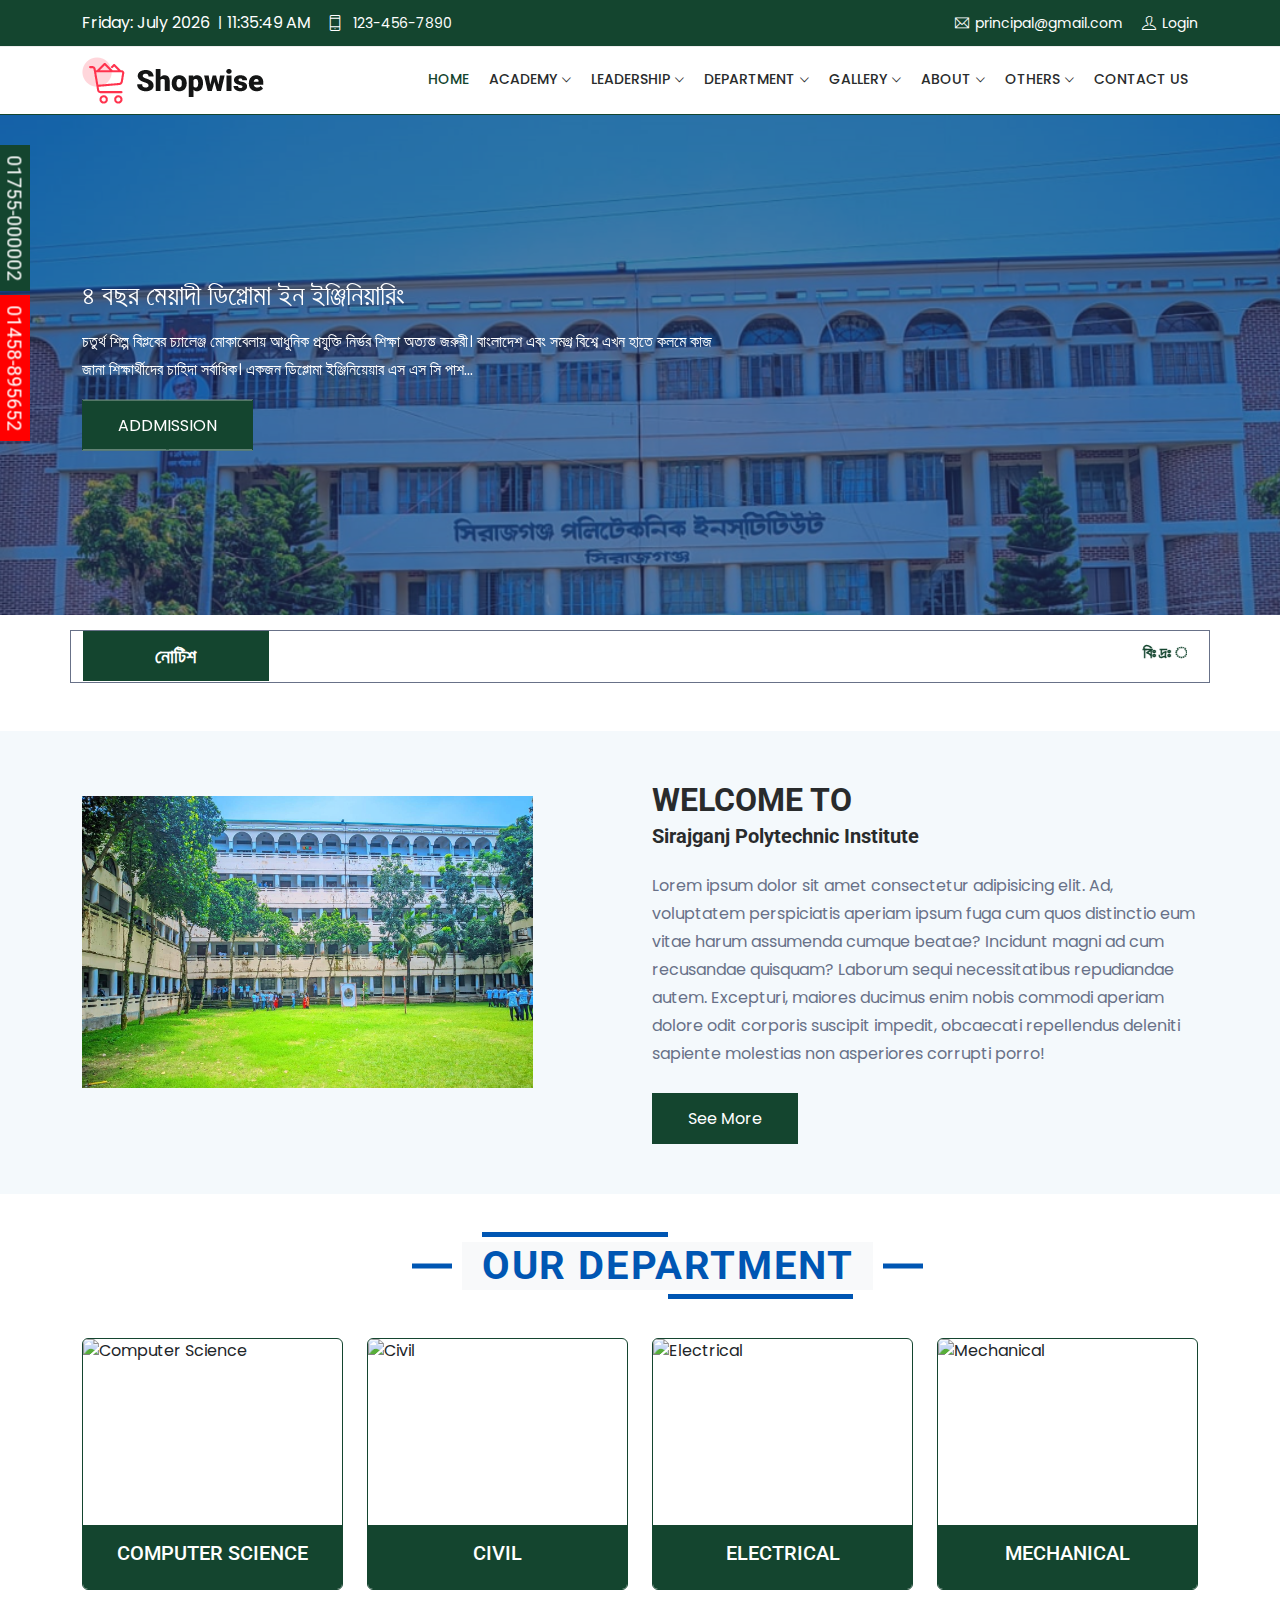
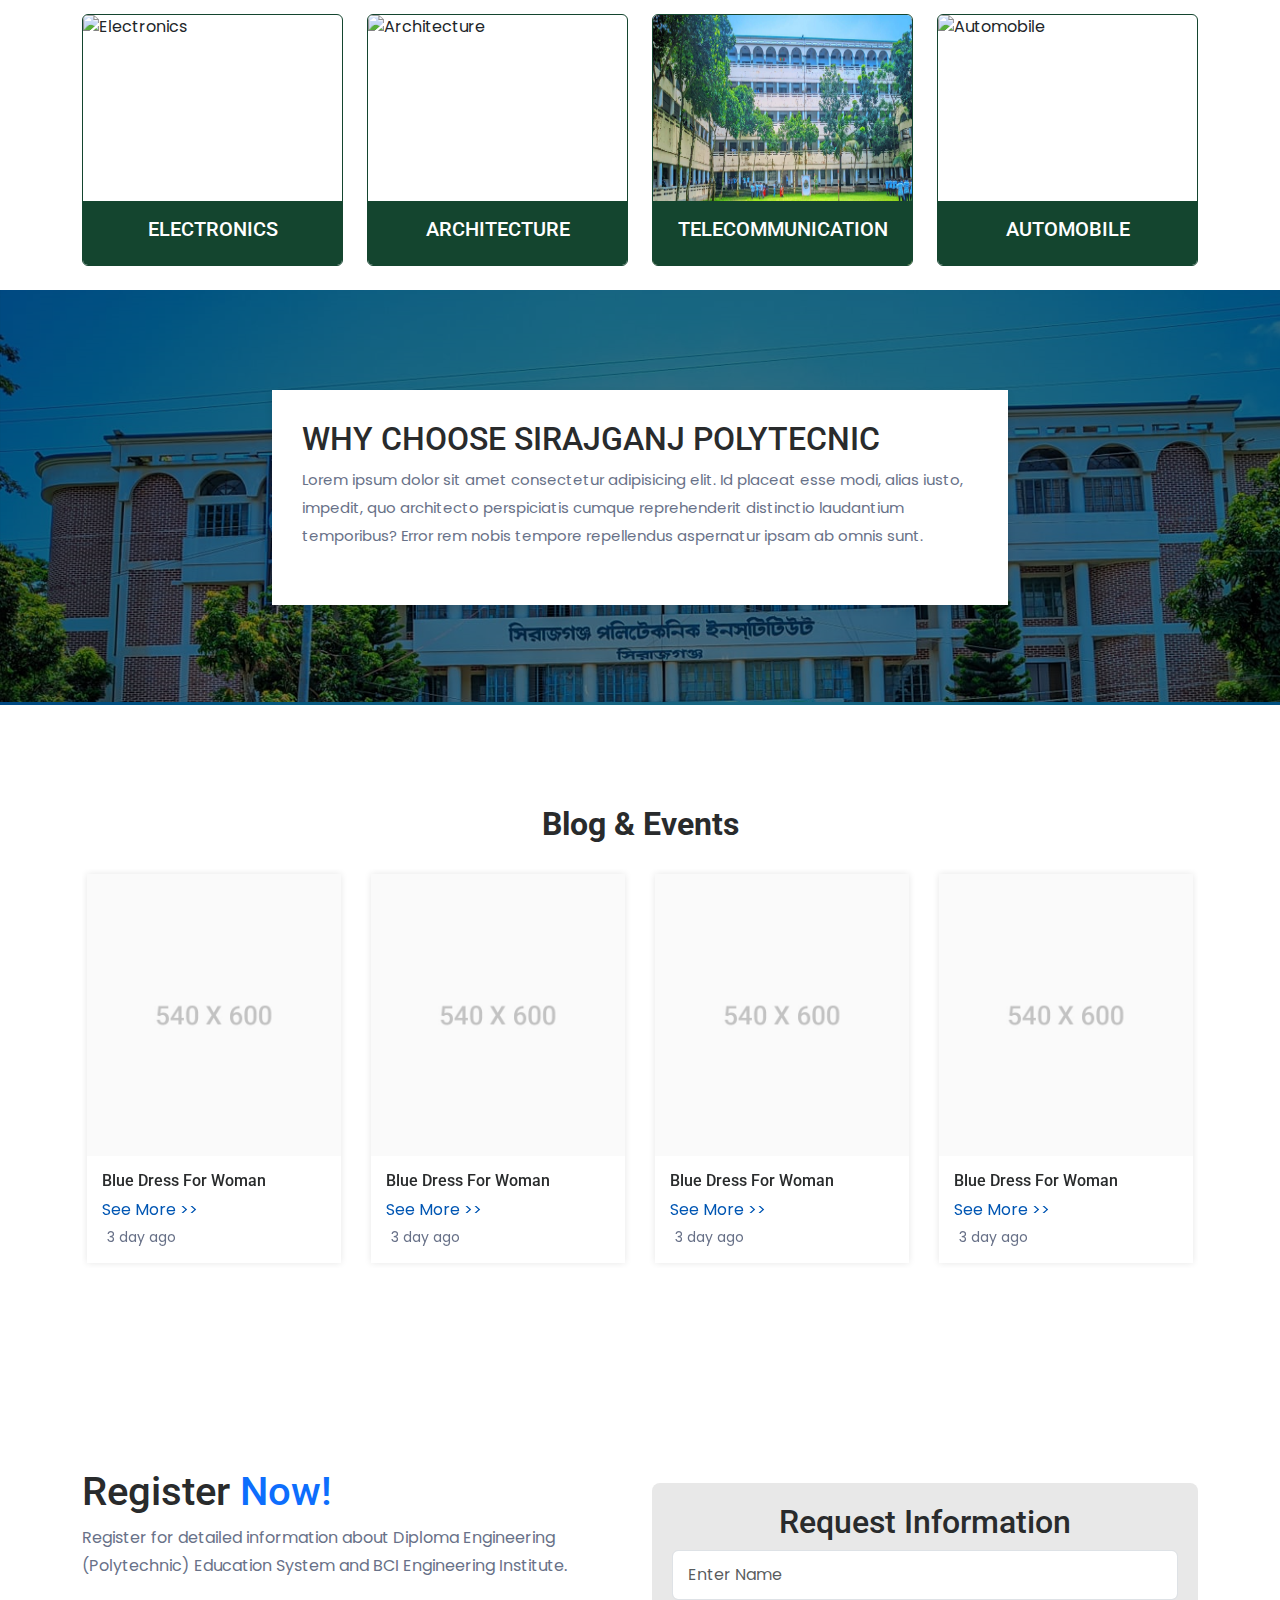
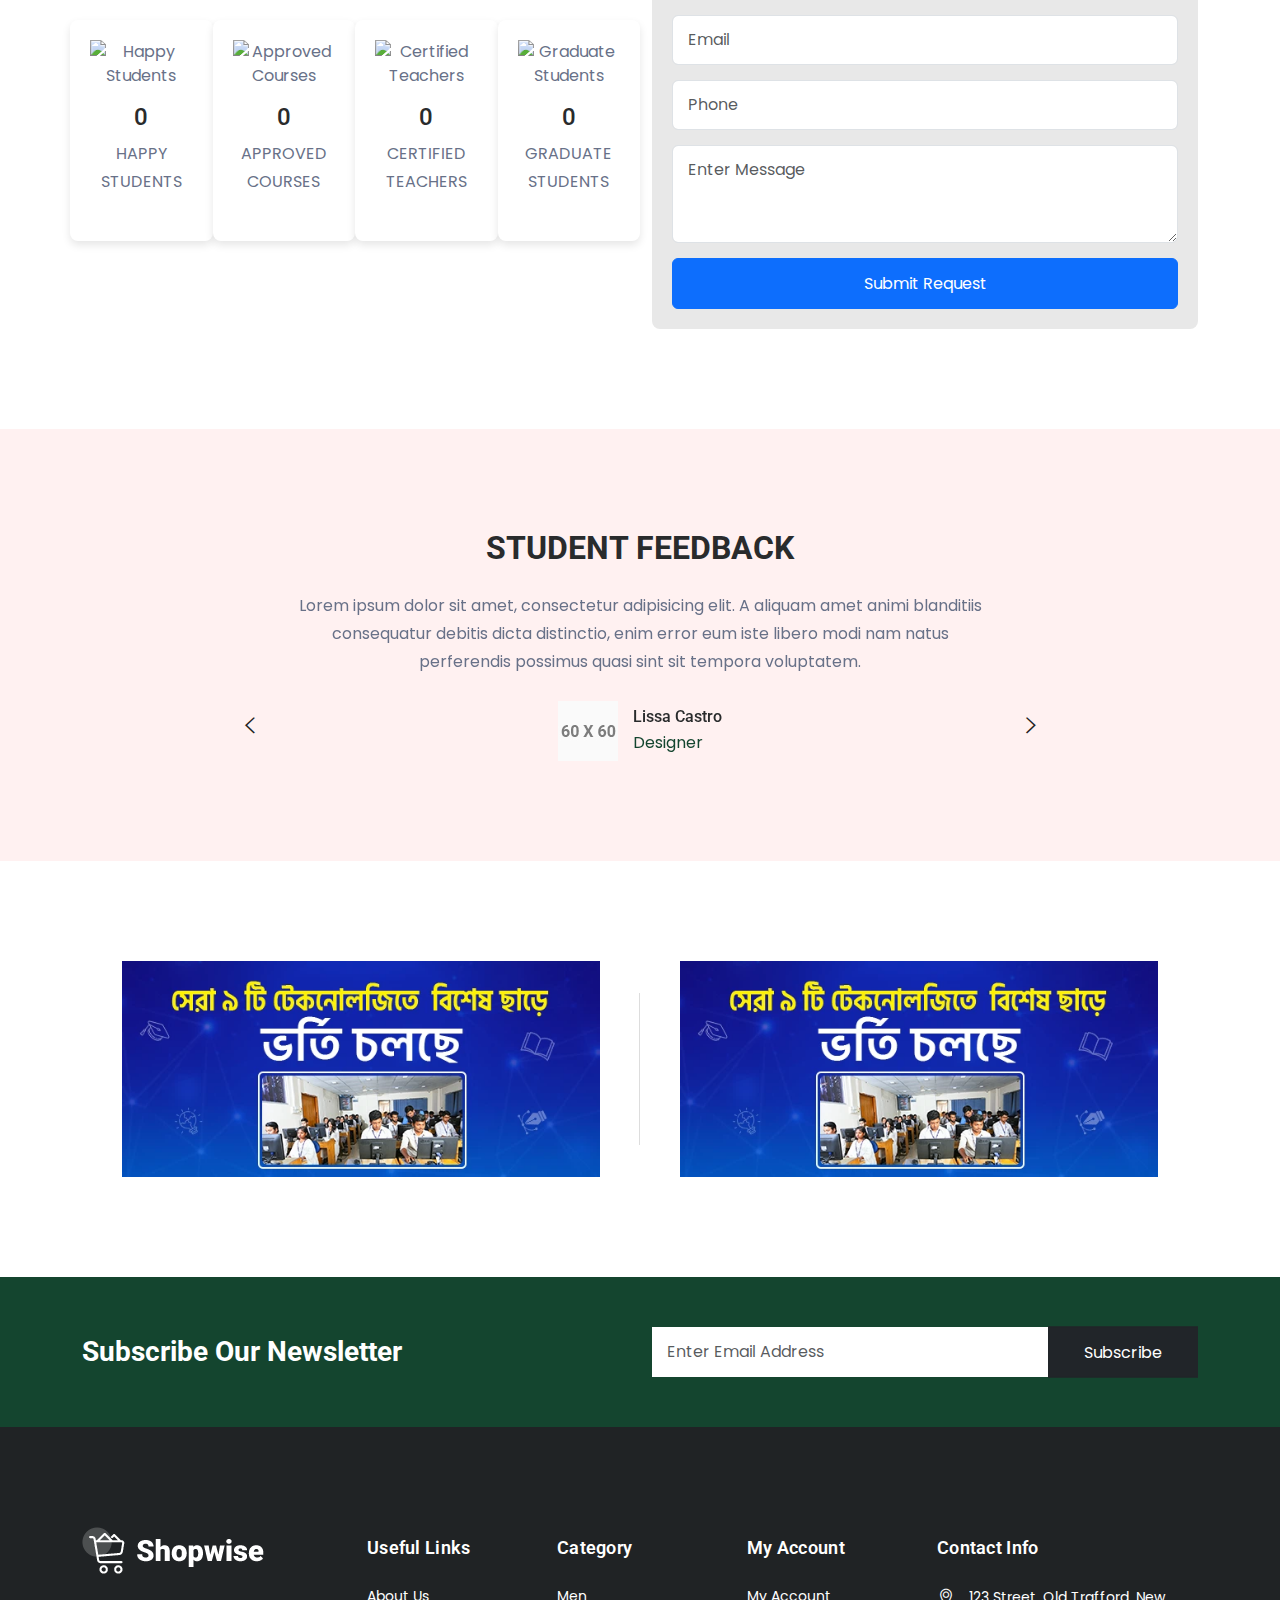
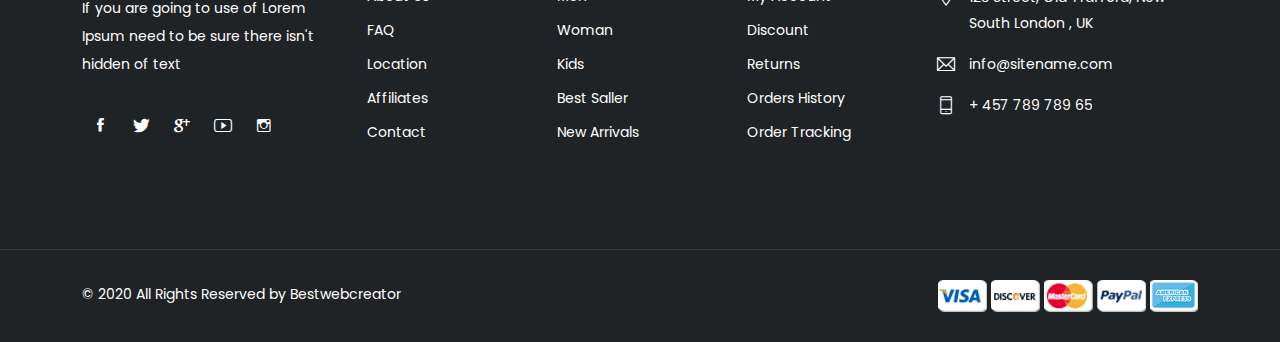
==== commit 8e5062d7: "2 nd day" ====
--- a/index.html
+++ b/index.html
@@ -96,6 +96,17 @@
     	</div>
     </div>
 </div> -->
+<!-- LEFT SIDE IINFO  -->
+  <div class="left-info">
+    <div class="left-top">
+        <!-- <h4>01755-000002</h4> -->
+        <h4>01755-000002</h4>
+    </div>
+    <div class="left-bottom">
+        <h4>01458-895652</h4>
+    </div>
+  </div>
+
 <!-- End Screen Load Popup Section --> 
 
 <!-- START HEADER -->
@@ -305,7 +316,7 @@
 <!-- END MAIN CONTENT -->
 <div class="main_content">
 
-<!-- START SECTION BANNER -->
+<!-- START NOTICE SECTION -->
     <div class="container">
         <div class="row">
             <div class="top_scroll">
@@ -328,1456 +339,29 @@
 </div>
 <!-- END SECTION BANNER -->
 
-<!-- START SECTION SHOP -->
-<div class="section small_pt pb_70">
-	<div class="container">
-		<div class="row justify-content-center">
-			<div class="col-md-6">
-            	<div class="heading_s1 text-center">
-                	<h2>Exclusive Products</h2>
-                </div>
-            </div>
-		</div>
-        <div class="row">
-        	<div class="col-12">
-            	<div class="tab-style1">
-                    <ul class="nav nav-tabs justify-content-center" role="tablist">
-                        <li class="nav-item">
-                            <a class="nav-link active" id="arrival-tab" data-bs-toggle="tab" href="#arrival" role="tab" aria-controls="arrival" aria-selected="true">New Arrival</a>
-                        </li>
-                        <li class="nav-item">
-                            <a class="nav-link" id="sellers-tab" data-bs-toggle="tab" href="#sellers" role="tab" aria-controls="sellers" aria-selected="false">Best Sellers</a>
-                        </li>
-                        <li class="nav-item">
-                            <a class="nav-link" id="featured-tab" data-bs-toggle="tab" href="#featured" role="tab" aria-controls="featured" aria-selected="false">Featured</a>
-                        </li>
-                        <li class="nav-item">
-                            <a class="nav-link" id="special-tab" data-bs-toggle="tab" href="#special" role="tab" aria-controls="special" aria-selected="false">Special Offer
-</a>
-                        </li>
-                    </ul>
-                </div>
-                <div class="tab-content">
-                	<div class="tab-pane fade show active" id="arrival" role="tabpanel" aria-labelledby="arrival-tab">
-                        <div class="row shop_container">
-                            <div class="col-lg-3 col-md-4 col-6">
-                                <div class="product">
-                                    <div class="product_img">
-                                        <a href="shop-product-detail.html">
-                                            <img src="assets/images/product_img1.jpg" alt="product_img1">
-                                        </a>
-                                        <div class="product_action_box">
-                                            <ul class="list_none pr_action_btn">
-                                                <li class="add-to-cart"><a href="#"><i class="icon-basket-loaded"></i> Add To Cart</a></li>
-                                                <li><a href="shop-compare.html" class="popup-ajax"><i class="icon-shuffle"></i></a></li>
-                                                <li><a href="shop-quick-view.html" class="popup-ajax"><i class="icon-magnifier-add"></i></a></li>
-                                                <li><a href="#"><i class="icon-heart"></i></a></li>
-                                            </ul>
-                                        </div>
-                                    </div>
-                                    <div class="product_info">
-                                        <h6 class="product_title"><a href="shop-product-detail.html">Blue Dress For Woman</a></h6>
-                                        <div class="product_price">
-                                            <span class="price">$45.00</span>
-                                            <del>$55.25</del>
-                                            <div class="on_sale">
-                                                <span>35% Off</span>
-                                            </div>
-                                        </div>
-                                        <div class="rating_wrap">
-                                            <div class="rating">
-                                                <div class="product_rate" style="width:80%"></div>
-                                            </div>
-                                            <span class="rating_num">(21)</span>
-                                        </div>
-                                        <div class="pr_desc">
-                                            <p>Lorem ipsum dolor sit amet, consectetur adipiscing elit. Phasellus blandit massa enim. Nullam id varius nunc id varius nunc.</p>
-                                        </div>
-                                        <div class="pr_switch_wrap">
-                                            <div class="product_color_switch">
-                                                <span class="active" data-color="#87554B"></span>
-                                                <span data-color="#333333"></span>
-                                                <span data-color="#DA323F"></span>
-                                            </div>
-                                        </div>
-                                    </div>
-                                </div>
-                            </div>
-                            <div class="col-lg-3 col-md-4 col-6">
-                                <div class="product">
-                                    <div class="product_img">
-                                        <a href="shop-product-detail.html">
-                                            <img src="assets/images/product_img2.jpg" alt="product_img2">
-                                        </a>
-                                        <div class="product_action_box">
-                                            <ul class="list_none pr_action_btn">
-                                                <li class="add-to-cart"><a href="#"><i class="icon-basket-loaded"></i> Add To Cart</a></li>
-                                                <li><a href="shop-compare.html" class="popup-ajax"><i class="icon-shuffle"></i></a></li>
-                                                <li><a href="shop-quick-view.html" class="popup-ajax"><i class="icon-magnifier-add"></i></a></li>
-                                                <li><a href="#"><i class="icon-heart"></i></a></li>
-                                            </ul>
-                                        </div>
-                                    </div>
-                                    <div class="product_info">
-                                        <h6 class="product_title"><a href="shop-product-detail.html">Lether Gray Tuxedo</a></h6>
-                                        <div class="product_price">
-                                            <span class="price">$55.00</span>
-                                            <del>$95.00</del>
-                                            <div class="on_sale">
-                                                <span>25% Off</span>
-                                            </div>
-                                        </div>
-                                        <div class="rating_wrap">
-                                            <div class="rating">
-                                                <div class="product_rate" style="width:68%"></div>
-                                            </div>
-                                            <span class="rating_num">(15)</span>
-                                        </div>
-                                        <div class="pr_desc">
-                                            <p>Lorem ipsum dolor sit amet, consectetur adipiscing elit. Phasellus blandit massa enim. Nullam id varius nunc id varius nunc.</p>
-                                        </div>
-                                        <div class="pr_switch_wrap">
-                                            <div class="product_color_switch">
-                                                <span class="active" data-color="#847764"></span>
-                                                <span data-color="#0393B5"></span>
-                                                <span data-color="#DA323F"></span>
-                                            </div>
-                                        </div>
-                                    </div>
-                                </div>
-                            </div>
-                            <div class="col-lg-3 col-md-4 col-6">
-                                <div class="product">
-                                    <span class="pr_flash">New</span>
-                                    <div class="product_img">
-                                        <a href="shop-product-detail.html">
-                                            <img src="assets/images/product_img3.jpg" alt="product_img3">
-                                        </a>
-                                        <div class="product_action_box">
-                                            <ul class="list_none pr_action_btn">
-                                                <li class="add-to-cart"><a href="#"><i class="icon-basket-loaded"></i> Add To Cart</a></li>
-                                                <li><a href="shop-compare.html" class="popup-ajax"><i class="icon-shuffle"></i></a></li>
-                                                <li><a href="shop-quick-view.html" class="popup-ajax"><i class="icon-magnifier-add"></i></a></li>
-                                                <li><a href="#"><i class="icon-heart"></i></a></li>
-                                            </ul>
-                                        </div>
-                                    </div>
-                                    <div class="product_info">
-                                        <h6 class="product_title"><a href="shop-product-detail.html">woman full sliv dress</a></h6>
-                                        <div class="product_price">
-                                            <span class="price">$68.00</span>
-                                            <del>$99.00</del>
-                                        </div>
-                                        <div class="rating_wrap">
-                                            <div class="rating">
-                                                <div class="product_rate" style="width:87%"></div>
-                                            </div>
-                                            <span class="rating_num">(25)</span>
-                                        </div>
-                                        <div class="pr_desc">
-                                            <p>Lorem ipsum dolor sit amet, consectetur adipiscing elit. Phasellus blandit massa enim. Nullam id varius nunc id varius nunc.</p>
-                                        </div>
-                                        <div class="pr_switch_wrap">
-                                            <div class="product_color_switch">
-                                                <span class="active" data-color="#333333"></span>
-                                                <span data-color="#7C502F"></span>
-                                                <span data-color="#2F366C"></span>
-                                                <span data-color="#874A3D"></span>
-                                            </div>
-                                        </div>
-                                    </div>
-                                </div>
-                            </div>
-                            <div class="col-lg-3 col-md-4 col-6">
-                                <div class="product">
-                                    <div class="product_img">
-                                        <a href="shop-product-detail.html">
-                                            <img src="assets/images/product_img4.jpg" alt="product_img4">
-                                        </a>
-                                        <div class="product_action_box">
-                                            <ul class="list_none pr_action_btn">
-                                                <li class="add-to-cart"><a href="#"><i class="icon-basket-loaded"></i> Add To Cart</a></li>
-                                                <li><a href="shop-compare.html" class="popup-ajax"><i class="icon-shuffle"></i></a></li>
-                                                <li><a href="shop-quick-view.html" class="popup-ajax"><i class="icon-magnifier-add"></i></a></li>
-                                                <li><a href="#"><i class="icon-heart"></i></a></li>
-                                            </ul>
-                                        </div>
-                                    </div>
-                                    <div class="product_info">
-                                        <h6 class="product_title"><a href="shop-product-detail.html">light blue Shirt</a></h6>
-                                        <div class="product_price">
-                                            <span class="price">$69.00</span>
-                                            <del>$89.00</del>
-                                            <div class="on_sale">
-                                                <span>20% Off</span>
-                                            </div>
-                                        </div>
-                                        <div class="rating_wrap">
-                                            <div class="rating">
-                                                <div class="product_rate" style="width:70%"></div>
-                                            </div>
-                                            <span class="rating_num">(22)</span>
-                                        </div>
-                                        <div class="pr_desc">
-                                            <p>Lorem ipsum dolor sit amet, consectetur adipiscing elit. Phasellus blandit massa enim. Nullam id varius nunc id varius nunc.</p>
-                                        </div>
-                                        <div class="pr_switch_wrap">
-                                            <div class="product_color_switch">
-                                                <span class="active" data-color="#333333"></span>
-                                                <span data-color="#A92534"></span>
-                                                <span data-color="#B9C2DF"></span>
-                                            </div>
-                                        </div>
-                                    </div>
-                                </div>
-                            </div>
-                            <div class="col-lg-3 col-md-4 col-6">
-                                <div class="product">
-                                    <div class="product_img">
-                                        <a href="shop-product-detail.html">
-                                            <img src="assets/images/product_img5.jpg" alt="product_img5">
-                                        </a>
-                                        <div class="product_action_box">
-                                            <ul class="list_none pr_action_btn">
-                                                <li class="add-to-cart"><a href="#"><i class="icon-basket-loaded"></i> Add To Cart</a></li>
-                                                <li><a href="shop-compare.html" class="popup-ajax"><i class="icon-shuffle"></i></a></li>
-                                                <li><a href="shop-quick-view.html" class="popup-ajax"><i class="icon-magnifier-add"></i></a></li>
-                                                <li><a href="#"><i class="icon-heart"></i></a></li>
-                                            </ul>
-                                        </div>
-                                    </div>
-                                    <div class="product_info">
-                                        <h6 class="product_title"><a href="shop-product-detail.html">blue dress for woman</a></h6>
-                                        <div class="product_price">
-                                            <span class="price">$45.00</span>
-                                            <del>$55.25</del>
-                                            <div class="on_sale">
-                                                <span>35% Off</span>
-                                            </div>
-                                        </div>
-                                        <div class="rating_wrap">
-                                            <div class="rating">
-                                                <div class="product_rate" style="width:80%"></div>
-                                            </div>
-                                            <span class="rating_num">(21)</span>
-                                        </div>
-                                        <div class="pr_desc">
-                                            <p>Lorem ipsum dolor sit amet, consectetur adipiscing elit. Phasellus blandit massa enim. Nullam id varius nunc id varius nunc.</p>
-                                        </div>
-                                        <div class="pr_switch_wrap">
-                                            <div class="product_color_switch">
-                                                <span class="active" data-color="#87554B"></span>
-                                                <span data-color="#333333"></span>
-                                                <span data-color="#5FB7D4"></span>
-                                            </div>
-                                        </div>
-                                    </div>
-                                </div>
-                            </div>
-                            <div class="col-lg-3 col-md-4 col-6">
-                                <div class="product">
-                                    <span class="pr_flash bg-danger">Hot</span>
-                                    <div class="product_img">
-                                        <a href="shop-product-detail.html">
-                                            <img src="assets/images/product_img6.jpg" alt="product_img6">
-                                        </a>
-                                        <div class="product_action_box">
-                                            <ul class="list_none pr_action_btn">
-                                                <li class="add-to-cart"><a href="#"><i class="icon-basket-loaded"></i> Add To Cart</a></li>
-                                                <li><a href="shop-compare.html" class="popup-ajax"><i class="icon-shuffle"></i></a></li>
-                                                <li><a href="shop-quick-view.html" class="popup-ajax"><i class="icon-magnifier-add"></i></a></li>
-                                                <li><a href="#"><i class="icon-heart"></i></a></li>
-                                            </ul>
-                                        </div>
-                                    </div>
-                                    <div class="product_info">
-                                        <h6 class="product_title"><a href="shop-product-detail.html">Blue casual check shirt</a></h6>
-                                        <div class="product_price">
-                                            <span class="price">$55.00</span>
-                                            <del>$95.00</del>
-                                            <div class="on_sale">
-                                                <span>25% Off</span>
-                                            </div>
-                                        </div>
-                                        <div class="rating_wrap">
-                                            <div class="rating">
-                                                <div class="product_rate" style="width:68%"></div>
-                                            </div>
-                                            <span class="rating_num">(15)</span>
-                                        </div>
-                                        <div class="pr_desc">
-                                            <p>Lorem ipsum dolor sit amet, consectetur adipiscing elit. Phasellus blandit massa enim. Nullam id varius nunc id varius nunc.</p>
-                                        </div>
-                                        <div class="pr_switch_wrap">
-                                            <div class="product_color_switch">
-                                                <span class="active" data-color="#87554B"></span>
-                                                <span data-color="#333333"></span>
-                                            </div>
-                                        </div>
-                                    </div>
-                                </div>
-                            </div>
-                            <div class="col-lg-3 col-md-4 col-6">
-                                <div class="product">
-                                    <span class="pr_flash bg-success">Sale</span>
-                                    <div class="product_img">
-                                        <a href="shop-product-detail.html">
-                                            <img src="assets/images/product_img7.jpg" alt="product_img7">
-                                        </a>
-                                        <div class="product_action_box">
-                                            <ul class="list_none pr_action_btn">
-                                                <li class="add-to-cart"><a href="#"><i class="icon-basket-loaded"></i> Add To Cart</a></li>
-                                                <li><a href="shop-compare.html" class="popup-ajax"><i class="icon-shuffle"></i></a></li>
-                                                <li><a href="shop-quick-view.html" class="popup-ajax"><i class="icon-magnifier-add"></i></a></li>
-                                                <li><a href="#"><i class="icon-heart"></i></a></li>
-                                            </ul>
-                                        </div>
-                                    </div>
-                                    <div class="product_info">
-                                        <h6 class="product_title"><a href="shop-product-detail.html">white black line dress</a></h6>
-                                        <div class="product_price">
-                                            <span class="price">$68.00</span>
-                                            <del>$99.00</del>
-                                            <div class="on_sale">
-                                                <span>20% Off</span>
-                                            </div>
-                                        </div>
-                                        <div class="rating_wrap">
-                                            <div class="rating">
-                                                <div class="product_rate" style="width:87%"></div>
-                                            </div>
-                                            <span class="rating_num">(25)</span>
-                                        </div>
-                                        <div class="pr_desc">
-                                            <p>Lorem ipsum dolor sit amet, consectetur adipiscing elit. Phasellus blandit massa enim. Nullam id varius nunc id varius nunc.</p>
-                                        </div>
-                                        <div class="pr_switch_wrap">
-                                            <div class="product_color_switch">
-                                                <span class="active" data-color="#333333"></span>
-                                                <span data-color="#7C502F"></span>
-                                                <span data-color="#2F366C"></span>
-                                            </div>
-                                        </div>
-                                    </div>
-                                </div>
-                            </div>
-                            <div class="col-lg-3 col-md-4 col-6">
-                                <div class="product">
-                                    <div class="product_img">
-                                        <a href="shop-product-detail.html">
-                                            <img src="assets/images/product_img8.jpg" alt="product_img8">
-                                        </a>
-                                        <div class="product_action_box">
-                                            <ul class="list_none pr_action_btn">
-                                                <li class="add-to-cart"><a href="#"><i class="icon-basket-loaded"></i> Add To Cart</a></li>
-                                                <li><a href="shop-compare.html" class="popup-ajax"><i class="icon-shuffle"></i></a></li>
-                                                <li><a href="shop-quick-view.html" class="popup-ajax"><i class="icon-magnifier-add"></i></a></li>
-                                                <li><a href="#"><i class="icon-heart"></i></a></li>
-                                            </ul>
-                                        </div>
-                                    </div>
-                                    <div class="product_info">
-                                        <h6 class="product_title"><a href="shop-product-detail.html">Men blue jins Shirt</a></h6>
-                                        <div class="product_price">
-                                            <span class="price">$69.00</span>
-                                            <del>$89.00</del>
-                                            <div class="on_sale">
-                                                <span>20% Off</span>
-                                            </div>
-                                        </div>
-                                        <div class="rating_wrap">
-                                            <div class="rating">
-                                                <div class="product_rate" style="width:70%"></div>
-                                            </div>
-                                            <span class="rating_num">(22)</span>
-                                        </div>
-                                        <div class="pr_desc">
-                                            <p>Lorem ipsum dolor sit amet, consectetur adipiscing elit. Phasellus blandit massa enim. Nullam id varius nunc id varius nunc.</p>
-                                        </div>
-                                        <div class="pr_switch_wrap">
-                                            <div class="product_color_switch">
-                                                <span class="active" data-color="#333333"></span>
-                                                <span data-color="#444653"></span>
-                                                <span data-color="#B9C2DF"></span>
-                                            </div>
-                                        </div>
-                                    </div>
-                                </div>
-                            </div>
-                        </div>
-                    </div>
-                    <div class="tab-pane fade" id="sellers" role="tabpanel" aria-labelledby="sellers-tab">
-                        <div class="row shop_container">
-                            <div class="col-lg-3 col-md-4 col-6">
-                                <div class="product">
-                                    <div class="product_img">
-                                        <a href="shop-product-detail.html">
-                                            <img src="assets/images/product_img9.jpg" alt="product_img9">
-                                        </a>
-                                        <div class="product_action_box">
-                                            <ul class="list_none pr_action_btn">
-                                                <li class="add-to-cart"><a href="#"><i class="icon-basket-loaded"></i> Add To Cart</a></li>
-                                                <li><a href="shop-compare.html" class="popup-ajax"><i class="icon-shuffle"></i></a></li>
-                                                <li><a href="shop-quick-view.html" class="popup-ajax"><i class="icon-magnifier-add"></i></a></li>
-                                                <li><a href="#"><i class="icon-heart"></i></a></li>
-                                            </ul>
-                                        </div>
-                                    </div>
-                                    <div class="product_info">
-                                        <h6 class="product_title"><a href="shop-product-detail.html">T-Shirt Form Girls</a></h6>
-                                        <div class="product_price">
-                                            <span class="price">$45.00</span>
-                                            <del>$55.25</del>
-                                            <div class="on_sale">
-                                                <span>35% Off</span>
-                                            </div>
-                                        </div>
-                                        <div class="rating_wrap">
-                                            <div class="rating">
-                                                <div class="product_rate" style="width:80%"></div>
-                                            </div>
-                                            <span class="rating_num">(21)</span>
-                                        </div>
-                                        <div class="pr_desc">
-                                            <p>Lorem ipsum dolor sit amet, consectetur adipiscing elit. Phasellus blandit massa enim. Nullam id varius nunc id varius nunc.</p>
-                                        </div>
-                                        <div class="pr_switch_wrap">
-                                            <div class="product_color_switch">
-                                                <span class="active" data-color="#B5B6BB"></span>
-                                                <span data-color="#333333"></span>
-                                                <span data-color="#DA323F"></span>
-                                            </div>
-                                        </div>
-                                    </div>
-                                </div>
-                            </div>
-                            <div class="col-lg-3 col-md-4 col-6">
-                                <div class="product">
-                                    <span class="pr_flash bg-danger">Hot</span>
-                                    <div class="product_img">
-                                        <a href="shop-product-detail.html">
-                                            <img src="assets/images/product_img6.jpg" alt="product_img6">
-                                        </a>
-                                        <div class="product_action_box">
-                                            <ul class="list_none pr_action_btn">
-                                                <li class="add-to-cart"><a href="#"><i class="icon-basket-loaded"></i> Add To Cart</a></li>
-                                                <li><a href="shop-compare.html" class="popup-ajax"><i class="icon-shuffle"></i></a></li>
-                                                <li><a href="shop-quick-view.html" class="popup-ajax"><i class="icon-magnifier-add"></i></a></li>
-                                                <li><a href="#"><i class="icon-heart"></i></a></li>
-                                            </ul>
-                                        </div>
-                                    </div>
-                                    <div class="product_info">
-                                        <h6 class="product_title"><a href="shop-product-detail.html">Blue casual check shirt</a></h6>
-                                        <div class="product_price">
-                                            <span class="price">$55.00</span>
-                                            <del>$95.00</del>
-                                            <div class="on_sale">
-                                                <span>25% Off</span>
-                                            </div>
-                                        </div>
-                                        <div class="rating_wrap">
-                                            <div class="rating">
-                                                <div class="product_rate" style="width:68%"></div>
-                                            </div>
-                                            <span class="rating_num">(15)</span>
-                                        </div>
-                                        <div class="pr_desc">
-                                            <p>Lorem ipsum dolor sit amet, consectetur adipiscing elit. Phasellus blandit massa enim. Nullam id varius nunc id varius nunc.</p>
-                                        </div>
-                                        <div class="pr_switch_wrap">
-                                            <div class="product_color_switch">
-                                                <span class="active" data-color="#87554B"></span>
-                                                <span data-color="#333333"></span>
-                                            </div>
-                                        </div>
-                                    </div>
-                                </div>
-                            </div>
-                            <div class="col-lg-3 col-md-4 col-6">
-                                <div class="product">
-                                    <div class="product_img">
-                                        <a href="shop-product-detail.html">
-                                            <img src="assets/images/product_img11.jpg" alt="product_img11">
-                                        </a>
-                                        <div class="product_action_box">
-                                            <ul class="list_none pr_action_btn">
-                                                <li class="add-to-cart"><a href="#"><i class="icon-basket-loaded"></i> Add To Cart</a></li>
-                                                <li><a href="shop-compare.html" class="popup-ajax"><i class="icon-shuffle"></i></a></li>
-                                                <li><a href="shop-quick-view.html" class="popup-ajax"><i class="icon-magnifier-add"></i></a></li>
-                                                <li><a href="#"><i class="icon-heart"></i></a></li>
-                                            </ul>
-                                        </div>
-                                    </div>
-                                    <div class="product_info">
-                                        <h6 class="product_title"><a href="shop-product-detail.html">Black dress for woman</a></h6>
-                                        <div class="product_price">
-                                            <span class="price">$68.00</span>
-                                            <del>$99.00</del>
-                                            <div class="on_sale">
-                                                <span>20% Off</span>
-                                            </div>
-                                        </div>
-                                        <div class="rating_wrap">
-                                            <div class="rating">
-                                                <div class="product_rate" style="width:87%"></div>
-                                            </div>
-                                            <span class="rating_num">(25)</span>
-                                        </div>
-                                        <div class="pr_desc">
-                                            <p>Lorem ipsum dolor sit amet, consectetur adipiscing elit. Phasellus blandit massa enim. Nullam id varius nunc id varius nunc.</p>
-                                        </div>
-                                        <div class="pr_switch_wrap">
-                                            <div class="product_color_switch">
-                                                <span class="active" data-color="#090909"></span>
-                                                <span data-color="#AC644D"></span>
-                                            </div>
-                                        </div>
-                                    </div>
-                                </div>
-                            </div>
-                            <div class="col-lg-3 col-md-4 col-6">
-                                <div class="product">
-                                    <span class="pr_flash bg-success">Sale</span>
-                                    <div class="product_img">
-                                        <a href="shop-product-detail.html">
-                                            <img src="assets/images/product_img7.jpg" alt="product_img7">
-                                        </a>
-                                        <div class="product_action_box">
-                                            <ul class="list_none pr_action_btn">
-                                                <li class="add-to-cart"><a href="#"><i class="icon-basket-loaded"></i> Add To Cart</a></li>
-                                                <li><a href="shop-compare.html" class="popup-ajax"><i class="icon-shuffle"></i></a></li>
-                                                <li><a href="shop-quick-view.html" class="popup-ajax"><i class="icon-magnifier-add"></i></a></li>
-                                                <li><a href="#"><i class="icon-heart"></i></a></li>
-                                            </ul>
-                                        </div>
-                                    </div>
-                                    <div class="product_info">
-                                        <h6 class="product_title"><a href="shop-product-detail.html">white black line dress</a></h6>
-                                        <div class="product_price">
-                                            <span class="price">$68.00</span>
-                                            <del>$99.00</del>
-                                            <div class="on_sale">
-                                                <span>20% Off</span>
-                                            </div>
-                                        </div>
-                                        <div class="rating_wrap">
-                                            <div class="rating">
-                                                <div class="product_rate" style="width:87%"></div>
-                                            </div>
-                                            <span class="rating_num">(25)</span>
-                                        </div>
-                                        <div class="pr_desc">
-                                            <p>Lorem ipsum dolor sit amet, consectetur adipiscing elit. Phasellus blandit massa enim. Nullam id varius nunc id varius nunc.</p>
-                                        </div>
-                                        <div class="pr_switch_wrap">
-                                            <div class="product_color_switch">
-                                                <span class="active" data-color="#333333"></span>
-                                                <span data-color="#7C502F"></span>
-                                                <span data-color="#2F366C"></span>
-                                            </div>
-                                        </div>
-                                    </div>
-                                </div>
-                            </div>
-                            <div class="col-lg-3 col-md-4 col-6">
-                                <div class="product">
-                                    <div class="product_img">
-                                        <a href="shop-product-detail.html">
-                                            <img src="assets/images/product_img8.jpg" alt="product_img8">
-                                        </a>
-                                        <div class="product_action_box">
-                                            <ul class="list_none pr_action_btn">
-                                                <li class="add-to-cart"><a href="#"><i class="icon-basket-loaded"></i> Add To Cart</a></li>
-                                                <li><a href="shop-compare.html" class="popup-ajax"><i class="icon-shuffle"></i></a></li>
-                                                <li><a href="shop-quick-view.html" class="popup-ajax"><i class="icon-magnifier-add"></i></a></li>
-                                                <li><a href="#"><i class="icon-heart"></i></a></li>
-                                            </ul>
-                                        </div>
-                                    </div>
-                                    <div class="product_info">
-                                        <h6 class="product_title"><a href="shop-product-detail.html">Men blue jins Shirt</a></h6>
-                                        <div class="product_price">
-                                            <span class="price">$69.00</span>
-                                            <del>$89.00</del>
-                                            <div class="on_sale">
-                                                <span>20% Off</span>
-                                            </div>
-                                        </div>
-                                        <div class="rating_wrap">
-                                            <div class="rating">
-                                                <div class="product_rate" style="width:70%"></div>
-                                            </div>
-                                            <span class="rating_num">(22)</span>
-                                        </div>
-                                        <div class="pr_desc">
-                                            <p>Lorem ipsum dolor sit amet, consectetur adipiscing elit. Phasellus blandit massa enim. Nullam id varius nunc id varius nunc.</p>
-                                        </div>
-                                        <div class="pr_switch_wrap">
-                                            <div class="product_color_switch">
-                                                <span class="active" data-color="#333333"></span>
-                                                <span data-color="#444653"></span>
-                                                <span data-color="#B9C2DF"></span>
-                                            </div>
-                                        </div>
-                                    </div>
-                                </div>
-                            </div>
-                            <div class="col-lg-3 col-md-4 col-6">
-                                <div class="product">
-                                    <div class="product_img">
-                                        <a href="shop-product-detail.html">
-                                            <img src="assets/images/product_img5.jpg" alt="product_img5">
-                                        </a>
-                                        <div class="product_action_box">
-                                            <ul class="list_none pr_action_btn">
-                                                <li class="add-to-cart"><a href="#"><i class="icon-basket-loaded"></i> Add To Cart</a></li>
-                                                <li><a href="shop-compare.html" class="popup-ajax"><i class="icon-shuffle"></i></a></li>
-                                                <li><a href="shop-quick-view.html" class="popup-ajax"><i class="icon-magnifier-add"></i></a></li>
-                                                <li><a href="#"><i class="icon-heart"></i></a></li>
-                                            </ul>
-                                        </div>
-                                    </div>
-                                    <div class="product_info">
-                                        <h6 class="product_title"><a href="shop-product-detail.html">blue dress for woman</a></h6>
-                                        <div class="product_price">
-                                            <span class="price">$45.00</span>
-                                            <del>$55.25</del>
-                                            <div class="on_sale">
-                                                <span>35% Off</span>
-                                            </div>
-                                        </div>
-                                        <div class="rating_wrap">
-                                            <div class="rating">
-                                                <div class="product_rate" style="width:80%"></div>
-                                            </div>
-                                            <span class="rating_num">(21)</span>
-                                        </div>
-                                        <div class="pr_desc">
-                                            <p>Lorem ipsum dolor sit amet, consectetur adipiscing elit. Phasellus blandit massa enim. Nullam id varius nunc id varius nunc.</p>
-                                        </div>
-                                        <div class="pr_switch_wrap">
-                                            <div class="product_color_switch">
-                                                <span class="active" data-color="#87554B"></span>
-                                                <span data-color="#333333"></span>
-                                                <span data-color="#5FB7D4"></span>
-                                            </div>
-                                        </div>
-                                    </div>
-                                </div>
-                            </div>
-                            <div class="col-lg-3 col-md-4 col-6">
-                                <div class="product">
-                                    <div class="product_img">
-                                        <a href="shop-product-detail.html">
-                                            <img src="assets/images/product_img12.jpg" alt="product_img12">
-                                        </a>
-                                        <div class="product_action_box">
-                                            <ul class="list_none pr_action_btn">
-                                                <li class="add-to-cart"><a href="#"><i class="icon-basket-loaded"></i> Add To Cart</a></li>
-                                                <li><a href="shop-compare.html" class="popup-ajax"><i class="icon-shuffle"></i></a></li>
-                                                <li><a href="shop-quick-view.html" class="popup-ajax"><i class="icon-magnifier-add"></i></a></li>
-                                                <li><a href="#"><i class="icon-heart"></i></a></li>
-                                            </ul>
-                                        </div>
-                                    </div>
-                                    <div class="product_info">
-                                        <span class="pr_flash">New</span>
-                                        <h6 class="product_title"><a href="shop-product-detail.html">Black T-shirt for woman</a></h6>
-                                        <div class="product_price">
-                                            <span class="price">$69.00</span>
-                                            <del>$89.00</del>
-                                            <div class="on_sale">
-                                                <span>20% Off</span>
-                                            </div>
-                                        </div>
-                                        <div class="rating_wrap">
-                                            <div class="rating">
-                                                <div class="product_rate" style="width:70%"></div>
-                                            </div>
-                                            <span class="rating_num">(22)</span>
-                                        </div>
-                                        <div class="pr_desc">
-                                            <p>Lorem ipsum dolor sit amet, consectetur adipiscing elit. Phasellus blandit massa enim. Nullam id varius nunc id varius nunc.</p>
-                                        </div>
-                                        <div class="pr_switch_wrap">
-                                            <div class="product_color_switch">
-                                                <span class="active" data-color="#1B1B25"></span>
-                                                <span data-color="#444653"></span>
-                                            </div>
-                                        </div>
-                                    </div>
-                                </div>
-                            </div>
-                            <div class="col-lg-3 col-md-4 col-6">
-                                <div class="product">
-                                    <span class="pr_flash bg-danger">Hot</span>
-                                    <div class="product_img">
-                                        <a href="shop-product-detail.html">
-                                            <img src="assets/images/product_img10.jpg" alt="product_img10">
-                                        </a>
-                                        <div class="product_action_box">
-                                            <ul class="list_none pr_action_btn">
-                                                <li class="add-to-cart"><a href="#"><i class="icon-basket-loaded"></i> Add To Cart</a></li>
-                                                <li><a href="shop-compare.html" class="popup-ajax"><i class="icon-shuffle"></i></a></li>
-                                                <li><a href="shop-quick-view.html" class="popup-ajax"><i class="icon-magnifier-add"></i></a></li>
-                                                <li><a href="#"><i class="icon-heart"></i></a></li>
-                                            </ul>
-                                        </div>
-                                    </div>
-                                    <div class="product_info">
-                                        <h6 class="product_title"><a href="shop-product-detail.html">Red & Black check shirt</a></h6>
-                                        <div class="product_price">
-                                            <span class="price">$55.00</span>
-                                            <del>$95.00</del>
-                                            <div class="on_sale">
-                                                <span>25% Off</span>
-                                            </div>
-                                        </div>
-                                        <div class="rating_wrap">
-                                            <div class="rating">
-                                                <div class="product_rate" style="width:68%"></div>
-                                            </div>
-                                            <span class="rating_num">(15)</span>
-                                        </div>
-                                        <div class="pr_desc">
-                                            <p>Lorem ipsum dolor sit amet, consectetur adipiscing elit. Phasellus blandit massa enim. Nullam id varius nunc id varius nunc.</p>
-                                        </div>
-                                        <div class="pr_switch_wrap">
-                                            <div class="product_color_switch">
-                                                <span class="active" data-color="#E8ADA9"></span>
-                                                <span data-color="#C38F77"></span>
-                                                <span data-color="#BE7154"></span>
-                                            </div>
-                                        </div>
-                                    </div>
-                                </div>
-                            </div>
-                        </div>
-                    </div>
-                    <div class="tab-pane fade" id="featured" role="tabpanel" aria-labelledby="featured-tab">
-                        <div class="row shop_container">
-                            <div class="col-lg-3 col-md-4 col-6">
-                                <div class="product">
-                                    <div class="product_img">
-                                        <a href="shop-product-detail.html">
-                                            <img src="assets/images/product_img5.jpg" alt="product_img5">
-                                        </a>
-                                        <div class="product_action_box">
-                                            <ul class="list_none pr_action_btn">
-                                                <li class="add-to-cart"><a href="#"><i class="icon-basket-loaded"></i> Add To Cart</a></li>
-                                                <li><a href="shop-compare.html" class="popup-ajax"><i class="icon-shuffle"></i></a></li>
-                                                <li><a href="shop-quick-view.html" class="popup-ajax"><i class="icon-magnifier-add"></i></a></li>
-                                                <li><a href="#"><i class="icon-heart"></i></a></li>
-                                            </ul>
-                                        </div>
-                                    </div>
-                                    <div class="product_info">
-                                        <h6 class="product_title"><a href="shop-product-detail.html">blue dress for woman</a></h6>
-                                        <div class="product_price">
-                                            <span class="price">$45.00</span>
-                                            <del>$55.25</del>
-                                            <div class="on_sale">
-                                                <span>35% Off</span>
-                                            </div>
-                                        </div>
-                                        <div class="rating_wrap">
-                                            <div class="rating">
-                                                <div class="product_rate" style="width:80%"></div>
-                                            </div>
-                                            <span class="rating_num">(21)</span>
-                                        </div>
-                                        <div class="pr_desc">
-                                            <p>Lorem ipsum dolor sit amet, consectetur adipiscing elit. Phasellus blandit massa enim. Nullam id varius nunc id varius nunc.</p>
-                                        </div>
-                                        <div class="pr_switch_wrap">
-                                            <div class="product_color_switch">
-                                                <span class="active" data-color="#87554B"></span>
-                                                <span data-color="#333333"></span>
-                                                <span data-color="#5FB7D4"></span>
-                                            </div>
-                                        </div>
-                                    </div>
-                                </div>
-                            </div>
-                            <div class="col-lg-3 col-md-4 col-6">
-                                <div class="product">
-                                    <div class="product_img">
-                                        <a href="shop-product-detail.html">
-                                            <img src="assets/images/product_img12.jpg" alt="product_img12">
-                                        </a>
-                                        <div class="product_action_box">
-                                            <ul class="list_none pr_action_btn">
-                                                <li class="add-to-cart"><a href="#"><i class="icon-basket-loaded"></i> Add To Cart</a></li>
-                                                <li><a href="shop-compare.html" class="popup-ajax"><i class="icon-shuffle"></i></a></li>
-                                                <li><a href="shop-quick-view.html" class="popup-ajax"><i class="icon-magnifier-add"></i></a></li>
-                                                <li><a href="#"><i class="icon-heart"></i></a></li>
-                                            </ul>
-                                        </div>
-                                    </div>
-                                    <div class="product_info">
-                                        <span class="pr_flash">New</span>
-                                        <h6 class="product_title"><a href="shop-product-detail.html">Black T-shirt for woman</a></h6>
-                                        <div class="product_price">
-                                            <span class="price">$69.00</span>
-                                            <del>$89.00</del>
-                                            <div class="on_sale">
-                                                <span>20% Off</span>
-                                            </div>
-                                        </div>
-                                        <div class="rating_wrap">
-                                            <div class="rating">
-                                                <div class="product_rate" style="width:70%"></div>
-                                            </div>
-                                            <span class="rating_num">(22)</span>
-                                        </div>
-                                        <div class="pr_desc">
-                                            <p>Lorem ipsum dolor sit amet, consectetur adipiscing elit. Phasellus blandit massa enim. Nullam id varius nunc id varius nunc.</p>
-                                        </div>
-                                        <div class="pr_switch_wrap">
-                                            <div class="product_color_switch">
-                                                <span class="active" data-color="#1B1B25"></span>
-                                                <span data-color="#444653"></span>
-                                            </div>
-                                        </div>
-                                    </div>
-                                </div>
-                            </div>
-                            <div class="col-lg-3 col-md-4 col-6">
-                                <div class="product">
-                                    <div class="product_img">
-                                        <a href="shop-product-detail.html">
-                                            <img src="assets/images/product_img9.jpg" alt="product_img9">
-                                        </a>
-                                        <div class="product_action_box">
-                                            <ul class="list_none pr_action_btn">
-                                                <li class="add-to-cart"><a href="#"><i class="icon-basket-loaded"></i> Add To Cart</a></li>
-                                                <li><a href="shop-compare.html" class="popup-ajax"><i class="icon-shuffle"></i></a></li>
-                                                <li><a href="shop-quick-view.html" class="popup-ajax"><i class="icon-magnifier-add"></i></a></li>
-                                                <li><a href="#"><i class="icon-heart"></i></a></li>
-                                            </ul>
-                                        </div>
-                                    </div>
-                                    <div class="product_info">
-                                        <h6 class="product_title"><a href="shop-product-detail.html">T-Shirt Form Girls</a></h6>
-                                        <div class="product_price">
-                                            <span class="price">$45.00</span>
-                                            <del>$55.25</del>
-                                            <div class="on_sale">
-                                                <span>35% Off</span>
-                                            </div>
-                                        </div>
-                                        <div class="rating_wrap">
-                                            <div class="rating">
-                                                <div class="product_rate" style="width:80%"></div>
-                                            </div>
-                                            <span class="rating_num">(21)</span>
-                                        </div>
-                                        <div class="pr_desc">
-                                            <p>Lorem ipsum dolor sit amet, consectetur adipiscing elit. Phasellus blandit massa enim. Nullam id varius nunc id varius nunc.</p>
-                                        </div>
-                                        <div class="pr_switch_wrap">
-                                            <div class="product_color_switch">
-                                                <span class="active" data-color="#B5B6BB"></span>
-                                                <span data-color="#333333"></span>
-                                                <span data-color="#DA323F"></span>
-                                            </div>
-                                        </div>
-                                    </div>
-                                </div>
-                            </div>
-                            <div class="col-lg-3 col-md-4 col-6">
-                                <div class="product">
-                                    <span class="pr_flash bg-success">Sale</span>
-                                    <div class="product_img">
-                                        <a href="shop-product-detail.html">
-                                            <img src="assets/images/product_img10.jpg" alt="product_img10">
-                                        </a>
-                                        <div class="product_action_box">
-                                            <ul class="list_none pr_action_btn">
-                                                <li class="add-to-cart"><a href="#"><i class="icon-basket-loaded"></i> Add To Cart</a></li>
-                                                <li><a href="shop-compare.html" class="popup-ajax"><i class="icon-shuffle"></i></a></li>
-                                                <li><a href="shop-quick-view.html" class="popup-ajax"><i class="icon-magnifier-add"></i></a></li>
-                                                <li><a href="#"><i class="icon-heart"></i></a></li>
-                                            </ul>
-                                        </div>
-                                    </div>
-                                    <div class="product_info">
-                                        <h6 class="product_title"><a href="shop-product-detail.html">Red & Black check shirt</a></h6>
-                                        <div class="product_price">
-                                            <span class="price">$55.00</span>
-                                            <del>$95.00</del>
-                                            <div class="on_sale">
-                                                <span>25% Off</span>
-                                            </div>
-                                        </div>
-                                        <div class="rating_wrap">
-                                            <div class="rating">
-                                                <div class="product_rate" style="width:68%"></div>
-                                            </div>
-                                            <span class="rating_num">(15)</span>
-                                        </div>
-                                        <div class="pr_desc">
-                                            <p>Lorem ipsum dolor sit amet, consectetur adipiscing elit. Phasellus blandit massa enim. Nullam id varius nunc id varius nunc.</p>
-                                        </div>
-                                        <div class="pr_switch_wrap">
-                                            <div class="product_color_switch">
-                                                <span class="active" data-color="#E8ADA9"></span>
-                                                <span data-color="#C38F77"></span>
-                                                <span data-color="#BE7154"></span>
-                                            </div>
-                                        </div>
-                                    </div>
-                                </div>
-                            </div>
-                            <div class="col-lg-3 col-md-4 col-6">
-                                <div class="product">
-                                    <span class="pr_flash bg-danger">Hot</span>
-                                    <div class="product_img">
-                                        <a href="shop-product-detail.html">
-                                            <img src="assets/images/product_img7.jpg" alt="product_img7">
-                                        </a>
-                                        <div class="product_action_box">
-                                            <ul class="list_none pr_action_btn">
-                                                <li class="add-to-cart"><a href="#"><i class="icon-basket-loaded"></i> Add To Cart</a></li>
-                                                <li><a href="shop-compare.html" class="popup-ajax"><i class="icon-shuffle"></i></a></li>
-                                                <li><a href="shop-quick-view.html" class="popup-ajax"><i class="icon-magnifier-add"></i></a></li>
-                                                <li><a href="#"><i class="icon-heart"></i></a></li>
-                                            </ul>
-                                        </div>
-                                    </div>
-                                    <div class="product_info">
-                                        <h6 class="product_title"><a href="shop-product-detail.html">white black line dress</a></h6>
-                                        <div class="product_price">
-                                            <span class="price">$68.00</span>
-                                            <del>$99.00</del>
-                                            <div class="on_sale">
-                                                <span>20% Off</span>
-                                            </div>
-                                        </div>
-                                        <div class="rating_wrap">
-                                            <div class="rating">
-                                                <div class="product_rate" style="width:87%"></div>
-                                            </div>
-                                            <span class="rating_num">(25)</span>
-                                        </div>
-                                        <div class="pr_desc">
-                                            <p>Lorem ipsum dolor sit amet, consectetur adipiscing elit. Phasellus blandit massa enim. Nullam id varius nunc id varius nunc.</p>
-                                        </div>
-                                        <div class="pr_switch_wrap">
-                                            <div class="product_color_switch">
-                                                <span class="active" data-color="#333333"></span>
-                                                <span data-color="#7C502F"></span>
-                                                <span data-color="#2F366C"></span>
-                                            </div>
-                                        </div>
-                                    </div>
-                                </div>
-                            </div>
-                            <div class="col-lg-3 col-md-4 col-6">
-                                <div class="product">
-                                    <div class="product_img">
-                                        <a href="shop-product-detail.html">
-                                            <img src="assets/images/product_img11.jpg" alt="product_img11">
-                                        </a>
-                                        <div class="product_action_box">
-                                            <ul class="list_none pr_action_btn">
-                                                <li class="add-to-cart"><a href="#"><i class="icon-basket-loaded"></i> Add To Cart</a></li>
-                                                <li><a href="shop-compare.html" class="popup-ajax"><i class="icon-shuffle"></i></a></li>
-                                                <li><a href="shop-quick-view.html" class="popup-ajax"><i class="icon-magnifier-add"></i></a></li>
-                                                <li><a href="#"><i class="icon-heart"></i></a></li>
-                                            </ul>
-                                        </div>
-                                    </div>
-                                    <div class="product_info">
-                                        <h6 class="product_title"><a href="shop-product-detail.html">Black dress for woman</a></h6>
-                                        <div class="product_price">
-                                            <span class="price">$68.00</span>
-                                            <del>$99.00</del>
-                                            <div class="on_sale">
-                                                <span>20% Off</span>
-                                            </div>
-                                        </div>
-                                        <div class="rating_wrap">
-                                            <div class="rating">
-                                                <div class="product_rate" style="width:87%"></div>
-                                            </div>
-                                            <span class="rating_num">(25)</span>
-                                        </div>
-                                        <div class="pr_desc">
-                                            <p>Lorem ipsum dolor sit amet, consectetur adipiscing elit. Phasellus blandit massa enim. Nullam id varius nunc id varius nunc.</p>
-                                        </div>
-                                        <div class="pr_switch_wrap">
-                                            <div class="product_color_switch">
-                                                <span class="active" data-color="#090909"></span>
-                                                <span data-color="#AC644D"></span>
-                                            </div>
-                                        </div>
-                                    </div>
-                                </div>
-                            </div>
-                            <div class="col-lg-3 col-md-4 col-6">
-                                <div class="product">
-                                    <div class="product_img">
-                                        <a href="shop-product-detail.html">
-                                            <img src="assets/images/product_img8.jpg" alt="product_img8">
-                                        </a>
-                                        <div class="product_action_box">
-                                            <ul class="list_none pr_action_btn">
-                                                <li class="add-to-cart"><a href="#"><i class="icon-basket-loaded"></i> Add To Cart</a></li>
-                                                <li><a href="shop-compare.html" class="popup-ajax"><i class="icon-shuffle"></i></a></li>
-                                                <li><a href="shop-quick-view.html" class="popup-ajax"><i class="icon-magnifier-add"></i></a></li>
-                                                <li><a href="#"><i class="icon-heart"></i></a></li>
-                                            </ul>
-                                        </div>
-                                    </div>
-                                    <div class="product_info">
-                                        <h6 class="product_title"><a href="shop-product-detail.html">Men blue jins Shirt</a></h6>
-                                        <div class="product_price">
-                                            <span class="price">$69.00</span>
-                                            <del>$89.00</del>
-                                            <div class="on_sale">
-                                                <span>20% Off</span>
-                                            </div>
-                                        </div>
-                                        <div class="rating_wrap">
-                                            <div class="rating">
-                                                <div class="product_rate" style="width:70%"></div>
-                                            </div>
-                                            <span class="rating_num">(22)</span>
-                                        </div>
-                                        <div class="pr_desc">
-                                            <p>Lorem ipsum dolor sit amet, consectetur adipiscing elit. Phasellus blandit massa enim. Nullam id varius nunc id varius nunc.</p>
-                                        </div>
-                                        <div class="pr_switch_wrap">
-                                            <div class="product_color_switch">
-                                                <span class="active" data-color="#333333"></span>
-                                                <span data-color="#444653"></span>
-                                                <span data-color="#B9C2DF"></span>
-                                            </div>
-                                        </div>
-                                    </div>
-                                </div>
-                            </div>
-                            <div class="col-lg-3 col-md-4 col-6">
-                                <div class="product">
-                                    <span class="pr_flash">Sale</span>
-                                    <div class="product_img">
-                                        <a href="shop-product-detail.html">
-                                            <img src="assets/images/product_img6.jpg" alt="product_img6">
-                                        </a>
-                                        <div class="product_action_box">
-                                            <ul class="list_none pr_action_btn">
-                                                <li class="add-to-cart"><a href="#"><i class="icon-basket-loaded"></i> Add To Cart</a></li>
-                                                <li><a href="shop-compare.html" class="popup-ajax"><i class="icon-shuffle"></i></a></li>
-                                                <li><a href="shop-quick-view.html" class="popup-ajax"><i class="icon-magnifier-add"></i></a></li>
-                                                <li><a href="#"><i class="icon-heart"></i></a></li>
-                                            </ul>
-                                        </div>
-                                    </div>
-                                    <div class="product_info">
-                                        <h6 class="product_title"><a href="shop-product-detail.html">Blue casual check shirt</a></h6>
-                                        <div class="product_price">
-                                            <span class="price">$55.00</span>
-                                            <del>$95.00</del>
-                                            <div class="on_sale">
-                                                <span>25% Off</span>
-                                            </div>
-                                        </div>
-                                        <div class="rating_wrap">
-                                            <div class="rating">
-                                                <div class="product_rate" style="width:68%"></div>
-                                            </div>
-                                            <span class="rating_num">(15)</span>
-                                        </div>
-                                        <div class="pr_desc">
-                                            <p>Lorem ipsum dolor sit amet, consectetur adipiscing elit. Phasellus blandit massa enim. Nullam id varius nunc id varius nunc.</p>
-                                        </div>
-                                        <div class="pr_switch_wrap">
-                                            <div class="product_color_switch">
-                                                <span class="active" data-color="#87554B"></span>
-                                                <span data-color="#333333"></span>
-                                            </div>
-                                        </div>
-                                    </div>
-                                </div>
-                            </div>
-                        </div>
-                    </div>
-                    <div class="tab-pane fade" id="special" role="tabpanel" aria-labelledby="special-tab">
-                        <div class="row shop_container">
-                            <div class="col-lg-3 col-md-4 col-6">
-                                <div class="product">
-                                    <div class="product_img">
-                                        <a href="shop-product-detail.html">
-                                            <img src="assets/images/product_img4.jpg" alt="product_img4">
-                                        </a>
-                                        <div class="product_action_box">
-                                            <ul class="list_none pr_action_btn">
-                                                <li class="add-to-cart"><a href="#"><i class="icon-basket-loaded"></i> Add To Cart</a></li>
-                                                <li><a href="shop-compare.html" class="popup-ajax"><i class="icon-shuffle"></i></a></li>
-                                                <li><a href="shop-quick-view.html" class="popup-ajax"><i class="icon-magnifier-add"></i></a></li>
-                                                <li><a href="#"><i class="icon-heart"></i></a></li>
-                                            </ul>
-                                        </div>
-                                    </div>
-                                    <div class="product_info">
-                                        <h6 class="product_title"><a href="shop-product-detail.html">light blue Shirt</a></h6>
-                                        <div class="product_price">
-                                            <span class="price">$69.00</span>
-                                            <del>$89.00</del>
-                                            <div class="on_sale">
-                                                <span>20% Off</span>
-                                            </div>
-                                        </div>
-                                        <div class="rating_wrap">
-                                            <div class="rating">
-                                                <div class="product_rate" style="width:70%"></div>
-                                            </div>
-                                            <span class="rating_num">(22)</span>
-                                        </div>
-                                        <div class="pr_desc">
-                                            <p>Lorem ipsum dolor sit amet, consectetur adipiscing elit. Phasellus blandit massa enim. Nullam id varius nunc id varius nunc.</p>
-                                        </div>
-                                        <div class="pr_switch_wrap">
-                                            <div class="product_color_switch">
-                                                <span class="active" data-color="#333333"></span>
-                                                <span data-color="#A92534"></span>
-                                                <span data-color="#B9C2DF"></span>
-                                            </div>
-                                        </div>
-                                    </div>
-                                </div>
-                            </div>
-                            <div class="col-lg-3 col-md-4 col-6">
-                                <div class="product">
-                                    <div class="product_img">
-                                        <a href="shop-product-detail.html">
-                                            <img src="assets/images/product_img9.jpg" alt="product_img9">
-                                        </a>
-                                        <div class="product_action_box">
-                                            <ul class="list_none pr_action_btn">
-                                                <li class="add-to-cart"><a href="#"><i class="icon-basket-loaded"></i> Add To Cart</a></li>
-                                                <li><a href="shop-compare.html" class="popup-ajax"><i class="icon-shuffle"></i></a></li>
-                                                <li><a href="shop-quick-view.html" class="popup-ajax"><i class="icon-magnifier-add"></i></a></li>
-                                                <li><a href="#"><i class="icon-heart"></i></a></li>
-                                            </ul>
-                                        </div>
-                                    </div>
-                                    <div class="product_info">
-                                        <h6 class="product_title"><a href="shop-product-detail.html">T-Shirt Form Girls</a></h6>
-                                        <div class="product_price">
-                                            <span class="price">$45.00</span>
-                                            <del>$55.25</del>
-                                            <div class="on_sale">
-                                                <span>35% Off</span>
-                                            </div>
-                                        </div>
-                                        <div class="rating_wrap">
-                                            <div class="rating">
-                                                <div class="product_rate" style="width:80%"></div>
-                                            </div>
-                                            <span class="rating_num">(21)</span>
-                                        </div>
-                                        <div class="pr_desc">
-                                            <p>Lorem ipsum dolor sit amet, consectetur adipiscing elit. Phasellus blandit massa enim. Nullam id varius nunc id varius nunc.</p>
-                                        </div>
-                                        <div class="pr_switch_wrap">
-                                            <div class="product_color_switch">
-                                                <span class="active" data-color="#B5B6BB"></span>
-                                                <span data-color="#333333"></span>
-                                                <span data-color="#DA323F"></span>
-                                            </div>
-                                        </div>
-                                    </div>
-                                </div>
-                            </div>
-                            <div class="col-lg-3 col-md-4 col-6">
-                                <div class="product">
-                                    <div class="product_img">
-                                        <a href="shop-product-detail.html">
-                                            <img src="assets/images/product_img8.jpg" alt="product_img8">
-                                        </a>
-                                        <div class="product_action_box">
-                                            <ul class="list_none pr_action_btn">
-                                                <li class="add-to-cart"><a href="#"><i class="icon-basket-loaded"></i> Add To Cart</a></li>
-                                                <li><a href="shop-compare.html" class="popup-ajax"><i class="icon-shuffle"></i></a></li>
-                                                <li><a href="shop-quick-view.html" class="popup-ajax"><i class="icon-magnifier-add"></i></a></li>
-                                                <li><a href="#"><i class="icon-heart"></i></a></li>
-                                            </ul>
-                                        </div>
-                                    </div>
-                                    <div class="product_info">
-                                        <h6 class="product_title"><a href="shop-product-detail.html">Men Checks Casual Shirt</a></h6>
-                                        <div class="product_price">
-                                            <span class="price">$69.00</span>
-                                            <del>$89.00</del>
-                                            <div class="on_sale">
-                                                <span>20% Off</span>
-                                            </div>
-                                        </div>
-                                        <div class="rating_wrap">
-                                            <div class="rating">
-                                                <div class="product_rate" style="width:70%"></div>
-                                            </div>
-                                            <span class="rating_num">(22)</span>
-                                        </div>
-                                        <div class="pr_desc">
-                                            <p>Lorem ipsum dolor sit amet, consectetur adipiscing elit. Phasellus blandit massa enim. Nullam id varius nunc id varius nunc.</p>
-                                        </div>
-                                        <div class="pr_switch_wrap">
-                                            <div class="product_color_switch">
-                                                <span class="active" data-color="#333333"></span>
-                                                <span data-color="#444653"></span>
-                                                <span data-color="#B9C2DF"></span>
-                                            </div>
-                                        </div>
-                                    </div>
-                                </div>
-                            </div>
-                            <div class="col-lg-3 col-md-4 col-6">
-                                <div class="product">
-                                    <span class="pr_flash">New</span>
-                                    <div class="product_img">
-                                        <a href="shop-product-detail.html">
-                                            <img src="assets/images/product_img1.jpg" alt="product_img1">
-                                        </a>
-                                        <div class="product_action_box">
-                                            <ul class="list_none pr_action_btn">
-                                                <li class="add-to-cart"><a href="#"><i class="icon-basket-loaded"></i> Add To Cart</a></li>
-                                                <li><a href="shop-compare.html" class="popup-ajax"><i class="icon-shuffle"></i></a></li>
-                                                <li><a href="shop-quick-view.html" class="popup-ajax"><i class="icon-magnifier-add"></i></a></li>
-                                                <li><a href="#"><i class="icon-heart"></i></a></li>
-                                            </ul>
-                                        </div>
-                                    </div>
-                                    <div class="product_info">
-                                        <h6 class="product_title"><a href="shop-product-detail.html">Blue Dress For Woman</a></h6>
-                                        <div class="product_price">
-                                            <span class="price">$45.00</span>
-                                            <del>$55.25</del>
-                                            <div class="on_sale">
-                                                <span>35% Off</span>
-                                            </div>
-                                        </div>
-                                        <div class="rating_wrap">
-                                            <div class="rating">
-                                                <div class="product_rate" style="width:80%"></div>
-                                            </div>
-                                            <span class="rating_num">(21)</span>
-                                        </div>
-                                        <div class="pr_desc">
-                                            <p>Lorem ipsum dolor sit amet, consectetur adipiscing elit. Phasellus blandit massa enim. Nullam id varius nunc id varius nunc.</p>
-                                        </div>
-                                        <div class="pr_switch_wrap">
-                                            <div class="product_color_switch">
-                                                <span class="active" data-color="#87554B"></span>
-                                                <span data-color="#333333"></span>
-                                                <span data-color="#DA323F"></span>
-                                            </div>
-                                        </div>
-                                    </div>
-                                </div>
-                            </div>
-                            <div class="col-lg-3 col-md-4 col-6">
-                                <div class="product">
-                                    <div class="product_img">
-                                        <a href="shop-product-detail.html">
-                                            <img src="assets/images/product_img12.jpg" alt="product_img12">
-                                        </a>
-                                        <div class="product_action_box">
-                                            <ul class="list_none pr_action_btn">
-                                                <li class="add-to-cart"><a href="#"><i class="icon-basket-loaded"></i> Add To Cart</a></li>
-                                                <li><a href="shop-compare.html" class="popup-ajax"><i class="icon-shuffle"></i></a></li>
-                                                <li><a href="shop-quick-view.html" class="popup-ajax"><i class="icon-magnifier-add"></i></a></li>
-                                                <li><a href="#"><i class="icon-heart"></i></a></li>
-                                            </ul>
-                                        </div>
-                                    </div>
-                                    <div class="product_info">
-                                        <span class="pr_flash bg-danger">Hot</span>
-                                        <h6 class="product_title"><a href="shop-product-detail.html">Black T-shirt for woman</a></h6>
-                                        <div class="product_price">
-                                            <span class="price">$69.00</span>
-                                            <del>$89.00</del>
-                                            <div class="on_sale">
-                                                <span>20% Off</span>
-                                            </div>
-                                        </div>
-                                        <div class="rating_wrap">
-                                            <div class="rating">
-                                                <div class="product_rate" style="width:70%"></div>
-                                            </div>
-                                            <span class="rating_num">(22)</span>
-                                        </div>
-                                        <div class="pr_desc">
-                                            <p>Lorem ipsum dolor sit amet, consectetur adipiscing elit. Phasellus blandit massa enim. Nullam id varius nunc id varius nunc.</p>
-                                        </div>
-                                        <div class="pr_switch_wrap">
-                                            <div class="product_color_switch">
-                                                <span class="active" data-color="#1B1B25"></span>
-                                                <span data-color="#444653"></span>
-                                            </div>
-                                        </div>
-                                    </div>
-                                </div>
-                            </div>
-                            <div class="col-lg-3 col-md-4 col-6">
-                                <div class="product">
-                                    <div class="product_img">
-                                        <a href="shop-product-detail.html">
-                                            <img src="assets/images/product_img6.jpg" alt="product_img6">
-                                        </a>
-                                        <div class="product_action_box">
-                                            <ul class="list_none pr_action_btn">
-                                                <li class="add-to-cart"><a href="#"><i class="icon-basket-loaded"></i> Add To Cart</a></li>
-                                                <li><a href="shop-compare.html" class="popup-ajax"><i class="icon-shuffle"></i></a></li>
-                                                <li><a href="shop-quick-view.html" class="popup-ajax"><i class="icon-magnifier-add"></i></a></li>
-                                                <li><a href="#"><i class="icon-heart"></i></a></li>
-                                            </ul>
-                                        </div>
-                                    </div>
-                                    <div class="product_info">
-                                        <h6 class="product_title"><a href="shop-product-detail.html">Blue casual check shirt</a></h6>
-                                        <div class="product_price">
-                                            <span class="price">$55.00</span>
-                                            <del>$95.00</del>
-                                            <div class="on_sale">
-                                                <span>25% Off</span>
-                                            </div>
-                                        </div>
-                                        <div class="rating_wrap">
-                                            <div class="rating">
-                                                <div class="product_rate" style="width:68%"></div>
-                                            </div>
-                                            <span class="rating_num">(15)</span>
-                                        </div>
-                                        <div class="pr_desc">
-                                            <p>Lorem ipsum dolor sit amet, consectetur adipiscing elit. Phasellus blandit massa enim. Nullam id varius nunc id varius nunc.</p>
-                                        </div>
-                                        <div class="pr_switch_wrap">
-                                            <div class="product_color_switch">
-                                                <span class="active" data-color="#87554B"></span>
-                                                <span data-color="#333333"></span>
-                                            </div>
-                                        </div>
-                                    </div>
-                                </div>
-                            </div>
-                            <div class="col-lg-3 col-md-4 col-6">
-                                <div class="product">
-                                    <span class="pr_flash bg-success">Sale</span>
-                                    <div class="product_img">
-                                        <a href="shop-product-detail.html">
-                                            <img src="assets/images/product_img7.jpg" alt="product_img7">
-                                        </a>
-                                        <div class="product_action_box">
-                                            <ul class="list_none pr_action_btn">
-                                                <li class="add-to-cart"><a href="#"><i class="icon-basket-loaded"></i> Add To Cart</a></li>
-                                                <li><a href="shop-compare.html" class="popup-ajax"><i class="icon-shuffle"></i></a></li>
-                                                <li><a href="shop-quick-view.html" class="popup-ajax"><i class="icon-magnifier-add"></i></a></li>
-                                                <li><a href="#"><i class="icon-heart"></i></a></li>
-                                            </ul>
-                                        </div>
-                                    </div>
-                                    <div class="product_info">
-                                        <h6 class="product_title"><a href="shop-product-detail.html">white black line dress</a></h6>
-                                        <div class="product_price">
-                                            <span class="price">$68.00</span>
-                                            <del>$99.00</del>
-                                            <div class="on_sale">
-                                                <span>20% Off</span>
-                                            </div>
-                                        </div>
-                                        <div class="rating_wrap">
-                                            <div class="rating">
-                                                <div class="product_rate" style="width:87%"></div>
-                                            </div>
-                                            <span class="rating_num">(25)</span>
-                                        </div>
-                                        <div class="pr_desc">
-                                            <p>Lorem ipsum dolor sit amet, consectetur adipiscing elit. Phasellus blandit massa enim. Nullam id varius nunc id varius nunc.</p>
-                                        </div>
-                                        <div class="pr_switch_wrap">
-                                            <div class="product_color_switch">
-                                                <span class="active" data-color="#333333"></span>
-                                                <span data-color="#7C502F"></span>
-                                                <span data-color="#2F366C"></span>
-                                            </div>
-                                        </div>
-                                    </div>
-                                </div>
-                            </div>
-                            <div class="col-lg-3 col-md-4 col-6">
-                                <div class="product">
-                                    <div class="product_img">
-                                        <a href="shop-product-detail.html">
-                                            <img src="assets/images/product_img11.jpg" alt="product_img11">
-                                        </a>
-                                        <div class="product_action_box">
-                                            <ul class="list_none pr_action_btn">
-                                                <li class="add-to-cart"><a href="#"><i class="icon-basket-loaded"></i> Add To Cart</a></li>
-                                                <li><a href="shop-compare.html" class="popup-ajax"><i class="icon-shuffle"></i></a></li>
-                                                <li><a href="shop-quick-view.html" class="popup-ajax"><i class="icon-magnifier-add"></i></a></li>
-                                                <li><a href="#"><i class="icon-heart"></i></a></li>
-                                            </ul>
-                                        </div>
-                                    </div>
-                                    <div class="product_info">
-                                        <h6 class="product_title"><a href="shop-product-detail.html">Black dress for woman</a></h6>
-                                        <div class="product_price">
-                                            <span class="price">$68.00</span>
-                                            <del>$99.00</del>
-                                            <div class="on_sale">
-                                                <span>20% Off</span>
-                                            </div>
-                                        </div>
-                                        <div class="rating_wrap">
-                                            <div class="rating">
-                                                <div class="product_rate" style="width:87%"></div>
-                                            </div>
-                                            <span class="rating_num">(25)</span>
-                                        </div>
-                                        <div class="pr_desc">
-                                            <p>Lorem ipsum dolor sit amet, consectetur adipiscing elit. Phasellus blandit massa enim. Nullam id varius nunc id varius nunc.</p>
-                                        </div>
-                                        <div class="pr_switch_wrap">
-                                            <div class="product_color_switch">
-                                                <span class="active" data-color="#090909"></span>
-                                                <span data-color="#AC644D"></span>
-                                            </div>
-                                        </div>
-                                    </div>
-                                </div>
-                            </div>
-                        </div>
-                    </div>
-                </div>
-            </div>
-        </div> 
-    </div>
-</div>
-<!-- END SECTION SHOP -->
-
-<!-- START SECTION SINGLE BANNER --> 
-<div class="section bg_light_blue2 pb-0 pt-md-0">
+<!-- ABOUT SECTION  --> 
+<div class="section bg_light_blue2 pb-0 pt-md-0 mt-5">
 	<div class="container">
     	<div class="row align-items-center flex-row-reverse">
             <div class="col-md-6 offset-md-1">
             	<div class="medium_divider d-none d-md-block clearfix"></div>
             	<div class="trand_banner_text text-center text-md-start">
                     <div class="heading_s1 mb-3">
-                        <span class="sub_heading">New season trends!</span>
-                        <h2>Best Summer Collection</h2>
-                    </div>
-                    <h5 class="mb-4">Sale Get up to 50% Off</h5>
-                    <a href="shop-left-sidebar.html" class="btn btn-fill-out rounded-0">Shop Now</a>
+                        <h2 style="margin-bottom: 5px;">WELCOME TO</h2>
+                        <h5 class="mb-4">Sirajganj Polytechnic Institute</h5>
+                    </div>
+                    <span class="sub_heading">
+                        <p>
+                            Lorem ipsum dolor sit amet consectetur adipisicing elit. Ad, voluptatem perspiciatis aperiam ipsum fuga cum quos distinctio eum vitae harum assumenda cumque beatae? Incidunt magni ad cum recusandae quisquam? Laborum sequi necessitatibus repudiandae autem. Excepturi, maiores ducimus enim nobis commodi aperiam dolore odit corporis suscipit impedit, obcaecati repellendus deleniti sapiente molestias non asperiores corrupti porro!
+                        </p>
+                    </span>
+                    <a href="shop-left-sidebar.html" class="btn btn-fill-out rounded-0">See More</a>
                 </div>
             	<div class="medium_divider clearfix"></div>
             </div>
             <div class="col-md-5">
                 <div class="text-center trading_img">
-                    <img src="assets//images/tranding_img.png" alt="tranding_img"/>
+                    <img src="assets/img/spi2.jpg" alt="tranding_img"/>
                 </div>
             </div>
         </div>
@@ -1785,247 +369,235 @@
 </div>
 <!-- END SECTION SINGLE BANNER --> 
 
-<!-- START SECTION SHOP -->
+
+<!-- START DEPARTMETN SECTION  -->
+<div class="department_section">
+    <div class="container">
+       <div class="row">
+        <div class="col-md-4 col-sm-4 col-3"></div>
+        <div class="col-md-6 col-sm-6 col-6">
+            <h2 class="section-title text-center my-5"><span>OUR DEPARTMENT</span></h2>
+        </div>
+        <div class="col-md-2 col-sm-2 col-3"></div>
+       </div>
+        <div class="row">
+            <div class="col-lg-3 col-md-4 col-sm-6 mb-4">
+                <div class="card department-card">
+                    <img src="https://via.placeholder.com/150" class="card-img-top" alt="Computer Science">
+                    <div class="card-body text-center">
+                        <h5 class="card-title">COMPUTER SCIENCE</h5>
+                        <a href="#" class="btn btn-primary mt-3 show-more">Show More</a>
+                    </div>
+                </div>
+            </div>
+            <div class="col-lg-3 col-md-4 col-sm-6 mb-4">
+                <div class="card department-card">
+                    <img src="https://via.placeholder.com/150" class="card-img-top" alt="Civil">
+                    <div class="card-body text-center">
+                        <h5 class="card-title">CIVIL</h5>
+                        <a href="#" class="btn btn-primary mt-3 show-more">Show More</a>
+                    </div>
+                </div>
+            </div>
+            <div class="col-lg-3 col-md-4 col-sm-6 mb-4">
+                <div class="card department-card">
+                    <img src="https://via.placeholder.com/150" class="card-img-top" alt="Electrical">
+                    <div class="card-body text-center">
+                        <h5 class="card-title">ELECTRICAL</h5>
+                        <a href="#" class="btn btn-primary mt-3 show-more">Show More</a>
+                    </div>
+                </div>
+            </div>
+            <div class="col-lg-3 col-md-4 col-sm-6 mb-4">
+                <div class="card department-card">
+                    <img src="https://via.placeholder.com/150" class="card-img-top" alt="Mechanical">
+                    <div class="card-body text-center">
+                        <h5 class="card-title">MECHANICAL</h5>
+                        <a href="#" class="btn btn-primary mt-3 show-more">Show More</a>
+                    </div>
+                </div>
+            </div>
+            <div class="col-lg-3 col-md-4 col-sm-6 mb-4">
+                <div class="card department-card">
+                    <img src="https://via.placeholder.com/150" class="card-img-top" alt="Electronics">
+                    <div class="card-body text-center">
+                        <h5 class="card-title">ELECTRONICS</h5>
+                        <a href="#" class="btn btn-primary mt-3 show-more">Show More</a>
+                    </div>
+                </div>
+            </div>
+            <div class="col-lg-3 col-md-4 col-sm-6 mb-4">
+                <div class="card department-card">
+                    <img src="https://via.placeholder.com/150" class="card-img-top" alt="Architecture">
+                    <div class="card-body text-center">
+                        <h5 class="card-title">ARCHITECTURE</h5>
+                        <a href="#" class="btn btn-primary mt-3 show-more">Show More</a>
+                    </div>
+                </div>
+            </div>
+            <div class="col-lg-3 col-md-4 col-sm-6 mb-4">
+                <div class="card department-card">
+                    <img src="assets/img/spi3.jpg" class="card-img-top" alt="Telecommunication">
+                    <div class="card-body text-center">
+                        <h5 class="card-title">TELECOMMUNICATION</h5>
+                        <a href="#" class="btn btn-primary mt-3 show-more">Show More</a>
+                    </div>
+                </div>
+            </div>
+            <div class="col-lg-3 col-md-4 col-sm-6 mb-4">
+                <div class="card department-card">
+                    <img src="https://via.placeholder.com/150" class="card-img-top" alt="Automobile">
+                    <div class="card-body text-center">
+                        <h5 class="card-title">AUTOMOBILE</h5>
+                        <a href="#" class="btn btn-primary mt-3 show-more">Show More</a>
+                    </div>
+                </div>
+            </div>
+        </div>
+    </div>
+</div>
+<!-- END DEPARTMETN SECTION  -->
+
+<!-- --- WHY READ THIS POLYTECNIC SECTION START  ---  -->
+ <div class="section bg_redon" style="background-image: url(assets/img/spi1.png);">
+    <div class="choose_overly"></div>
+    <div class="container">
+        <div class="row justify-content-center">
+           <div class="col-md-8">
+            <div class="card_box">
+                <div class="card_box_text">
+                    <h2> WHY CHOOSE SIRAJGANJ POLYTECNIC</h2>
+                    <p>
+                        Lorem ipsum dolor sit amet consectetur adipisicing elit. Id placeat esse modi, alias iusto, impedit, quo
+                        architecto perspiciatis cumque reprehenderit distinctio laudantium temporibus? Error rem nobis tempore
+                        repellendus aspernatur ipsam ab omnis sunt.
+                    </p>
+                </div>
+            </div>
+           </div>
+        </div>
+    </div>
+ </div>
+
+<!-- --- WHY READ THIS POLYTECNIC SECTION END ---  -->
+
 <div class="section">
-	<div class="container">
-    	<div class="row justify-content-center">
-			<div class="col-md-6">
-            	<div class="heading_s1 text-center">
-                	<h2>Featured Products</h2>
+    <div class="container">
+        <div class="row justify-content-center">
+            <div class="col-md-6">
+                <div class="heading_s1 text-center">
+                    <h2>Blog & Events</h2>
                 </div>
             </div>
         </div>
         <div class="row">
             <div class="col-md-12">
-            	<div class="product_slider carousel_slider owl-carousel owl-theme nav_style1" data-loop="true" data-dots="false" data-nav="true" data-margin="20" data-responsive='{"0":{"items": "1"}, "481":{"items": "2"}, "768":{"items": "3"}, "1199":{"items": "4"}}'>
-                	<div class="item">
+                <div class="product_slider carousel_slider owl-carousel owl-theme nav_style1" data-loop="true"
+                    data-dots="false" data-nav="true" data-margin="20"
+                    data-responsive='{"0":{"items": "1"}, "481":{"items": "2"}, "768":{"items": "3"}, "1199":{"items": "4"}}'>
+
+                    <div class="item">
                         <div class="product">
                             <div class="product_img">
                                 <a href="shop-product-detail.html">
                                     <img src="assets/images/product_img1.jpg" alt="product_img1">
                                 </a>
-                                <div class="product_action_box">
-                                    <ul class="list_none pr_action_btn">
-                                        <li class="add-to-cart"><a href="#"><i class="icon-basket-loaded"></i> Add To Cart</a></li>
-                                        <li><a href="shop-compare.html" class="popup-ajax"><i class="icon-shuffle"></i></a></li>
-                                        <li><a href="shop-quick-view.html" class="popup-ajax"><i class="icon-magnifier-add"></i></a></li>
-                                        <li><a href="#"><i class="icon-heart"></i></a></li>
-                                    </ul>
-                                </div>
                             </div>
                             <div class="product_info">
-                                <h6 class="product_title"><a href="shop-product-detail.html">Blue Dress For Woman</a></h6>
+                                <h6 class="product_title"><a href="shop-product-detail.html">Blue Dress For Woman</a>
+                                </h6>
                                 <div class="product_price">
-                                    <span class="price">$45.00</span>
-                                    <del>$55.25</del>
-                                    <div class="on_sale">
-                                        <span>35% Off</span>
-                                    </div>
+                                    <span><a href="#" class="blog-btn">See More >></a></span>
                                 </div>
                                 <div class="rating_wrap">
-                                    <div class="rating">
-                                        <div class="product_rate" style="width:80%"></div>
-                                    </div>
-                                    <span class="rating_num">(21)</span>
+                                    <span class="rating_num">3 day ago</span>
                                 </div>
                                 <div class="pr_desc">
-                                    <p>Lorem ipsum dolor sit amet, consectetur adipiscing elit. Phasellus blandit massa enim. Nullam id varius nunc id varius nunc.</p>
+                                    <p>Lorem ipsum dolor sit amet, consectetur adipiscing elit. Phasellus blandit massa
+                                        enim. Nullam id varius nunc id varius nunc.</p>
                                 </div>
                                 <div class="pr_switch_wrap">
                                     <div class="product_color_switch">
-                                        <span class="active" data-color="#87554B"></span>
-                                        <span data-color="#333333"></span>
-                                        <span data-color="#DA323F"></span>
+                                        <span class="rating_num">Admin</span>
                                     </div>
                                 </div>
                             </div>
                         </div>
                     </div>
-                    <div class="item">
-                        <div class="product">
-                            <div class="product_img">
-                                <a href="shop-product-detail.html">
-                                    <img src="assets/images/product_img2.jpg" alt="product_img2">
-                                </a>
-                                <div class="product_action_box">
-                                    <ul class="list_none pr_action_btn">
-                                        <li class="add-to-cart"><a href="#"><i class="icon-basket-loaded"></i> Add To Cart</a></li>
-                                        <li><a href="shop-compare.html" class="popup-ajax"><i class="icon-shuffle"></i></a></li>
-                                        <li><a href="shop-quick-view.html" class="popup-ajax"><i class="icon-magnifier-add"></i></a></li>
-                                        <li><a href="#"><i class="icon-heart"></i></a></li>
-                                    </ul>
-                                </div>
-                            </div>
-                            <div class="product_info">
-                                <h6 class="product_title"><a href="shop-product-detail.html">Lether Gray Tuxedo</a></h6>
-                                <div class="product_price">
-                                    <span class="price">$55.00</span>
-                                    <del>$95.00</del>
-                                    <div class="on_sale">
-                                        <span>25% Off</span>
-                                    </div>
-                                </div>
-                                <div class="rating_wrap">
-                                    <div class="rating">
-                                        <div class="product_rate" style="width:68%"></div>
-                                    </div>
-                                    <span class="rating_num">(15)</span>
-                                </div>
-                                <div class="pr_desc">
-                                    <p>Lorem ipsum dolor sit amet, consectetur adipiscing elit. Phasellus blandit massa enim. Nullam id varius nunc id varius nunc.</p>
-                                </div>
-                                <div class="pr_switch_wrap">
-                                    <div class="product_color_switch">
-                                        <span class="active" data-color="#847764"></span>
-                                        <span data-color="#0393B5"></span>
-                                        <span data-color="#DA323F"></span>
-                                    </div>
-                                </div>
-                            </div>
-                        </div>
-                    </div>
-                    <div class="item">
-                        <div class="product">
-                            <span class="pr_flash">New</span>
-                            <div class="product_img">
-                                <a href="shop-product-detail.html">
-                                    <img src="assets/images/product_img3.jpg" alt="product_img3">
-                                </a>
-                                <div class="product_action_box">
-                                    <ul class="list_none pr_action_btn">
-                                        <li class="add-to-cart"><a href="#"><i class="icon-basket-loaded"></i> Add To Cart</a></li>
-                                        <li><a href="shop-compare.html" class="popup-ajax"><i class="icon-shuffle"></i></a></li>
-                                        <li><a href="shop-quick-view.html" class="popup-ajax"><i class="icon-magnifier-add"></i></a></li>
-                                        <li><a href="#"><i class="icon-heart"></i></a></li>
-                                    </ul>
-                                </div>
-                            </div>
-                            <div class="product_info">
-                                <h6 class="product_title"><a href="shop-product-detail.html">woman full sliv dress</a></h6>
-                                <div class="product_price">
-                                    <span class="price">$68.00</span>
-                                    <del>$99.00</del>
-                                </div>
-                                <div class="rating_wrap">
-                                    <div class="rating">
-                                        <div class="product_rate" style="width:87%"></div>
-                                    </div>
-                                    <span class="rating_num">(25)</span>
-                                </div>
-                                <div class="pr_desc">
-                                    <p>Lorem ipsum dolor sit amet, consectetur adipiscing elit. Phasellus blandit massa enim. Nullam id varius nunc id varius nunc.</p>
-                                </div>
-                                <div class="pr_switch_wrap">
-                                    <div class="product_color_switch">
-                                        <span class="active" data-color="#333333"></span>
-                                        <span data-color="#7C502F"></span>
-                                        <span data-color="#2F366C"></span>
-                                        <span data-color="#874A3D"></span>
-                                    </div>
-                                </div>
-                            </div>
-                        </div>
-                    </div>
-                    <div class="item">
-                        <div class="product">
-                            <div class="product_img">
-                                <a href="shop-product-detail.html">
-                                    <img src="assets/images/product_img4.jpg" alt="product_img4">
-                                </a>
-                                <div class="product_action_box">
-                                    <ul class="list_none pr_action_btn">
-                                        <li class="add-to-cart"><a href="#"><i class="icon-basket-loaded"></i> Add To Cart</a></li>
-                                        <li><a href="shop-compare.html" class="popup-ajax"><i class="icon-shuffle"></i></a></li>
-                                        <li><a href="shop-quick-view.html" class="popup-ajax"><i class="icon-magnifier-add"></i></a></li>
-                                        <li><a href="#"><i class="icon-heart"></i></a></li>
-                                    </ul>
-                                </div>
-                            </div>
-                            <div class="product_info">
-                                <h6 class="product_title"><a href="shop-product-detail.html">light blue Shirt</a></h6>
-                                <div class="product_price">
-                                    <span class="price">$69.00</span>
-                                    <del>$89.00</del>
-                                    <div class="on_sale">
-                                        <span>20% Off</span>
-                                    </div>
-                                </div>
-                                <div class="rating_wrap">
-                                    <div class="rating">
-                                        <div class="product_rate" style="width:70%"></div>
-                                    </div>
-                                    <span class="rating_num">(22)</span>
-                                </div>
-                                <div class="pr_desc">
-                                    <p>Lorem ipsum dolor sit amet, consectetur adipiscing elit. Phasellus blandit massa enim. Nullam id varius nunc id varius nunc.</p>
-                                </div>
-                                <div class="pr_switch_wrap">
-                                    <div class="product_color_switch">
-                                        <span class="active" data-color="#333333"></span>
-                                        <span data-color="#A92534"></span>
-                                        <span data-color="#B9C2DF"></span>
-                                    </div>
-                                </div>
-                            </div>
-                        </div>
-                    </div>
-                    <div class="item">
-                        <div class="product">
-                            <div class="product_img">
-                                <a href="shop-product-detail.html">
-                                    <img src="assets/images/product_img5.jpg" alt="product_img5">
-                                </a>
-                                <div class="product_action_box">
-                                    <ul class="list_none pr_action_btn">
-                                        <li class="add-to-cart"><a href="#"><i class="icon-basket-loaded"></i> Add To Cart</a></li>
-                                        <li><a href="shop-compare.html" class="popup-ajax"><i class="icon-shuffle"></i></a></li>
-                                        <li><a href="shop-quick-view.html" class="popup-ajax"><i class="icon-magnifier-add"></i></a></li>
-                                        <li><a href="#"><i class="icon-heart"></i></a></li>
-                                    </ul>
-                                </div>
-                            </div>
-                            <div class="product_info">
-                                <h6 class="product_title"><a href="shop-product-detail.html">blue dress for woman</a></h6>
-                                <div class="product_price">
-                                    <span class="price">$45.00</span>
-                                    <del>$55.25</del>
-                                    <div class="on_sale">
-                                        <span>35% Off</span>
-                                    </div>
-                                </div>
-                                <div class="rating_wrap">
-                                    <div class="rating">
-                                        <div class="product_rate" style="width:80%"></div>
-                                    </div>
-                                    <span class="rating_num">(21)</span>
-                                </div>
-                                <div class="pr_desc">
-                                    <p>Lorem ipsum dolor sit amet, consectetur adipiscing elit. Phasellus blandit massa enim. Nullam id varius nunc id varius nunc.</p>
-                                </div>
-                                <div class="pr_switch_wrap">
-                                    <div class="product_color_switch">
-                                        <span class="active" data-color="#87554B"></span>
-                                        <span data-color="#333333"></span>
-                                        <span data-color="#5FB7D4"></span>
-                                    </div>
-                                </div>
-                            </div>
-                        </div>
-                    </div>
-                </div>
-            </div>
-		</div>
+
+                </div>
+            </div>
+        </div>
     </div>
 </div>
-<!-- END SECTION SHOP -->
-
+
+<!-- BLOG AND EVENT END  -->
+
+
+<!-- START COUNT SECTION  -->
+    <div class="section">
+        <div class="container">
+            <div class="row">
+                <div class="col-md-6 text-left">
+                    <div class="home-reg">
+                        <h1>Register <span class="text-primary">Now!</span></h1>
+                        <p>Register for detailed information about Diploma Engineering (Polytechnic) Education System and BCI Engineering
+                            Institute.</p>
+                    </div>
+                    <div class="stats row">
+                        <div class="stat-item col-sm-6 col-md-6 col-lg-3">
+                            <img src="https://img.icons8.com/emoji/2x/smiling-face.png" alt="Happy Students">
+                            <h3 class="count" data-target="5000">0</h3>
+                            <p>HAPPY STUDENTS</p>
+                        </div>
+                        <div class="stat-item col-sm-6 col-md-6 col-lg-3">
+                            <img src="https://img.icons8.com/ios-filled/2x/courses.png" alt="Approved Courses">
+                            <h3 class="count" data-target="9">0</h3>
+                            <p>APPROVED COURSES</p>
+                        </div>
+                        <div class="stat-item col-sm-6 col-md-6 col-lg-3">
+                            <img src="https://img.icons8.com/ios-filled/2x/classroom.png" alt="Certified Teachers">
+                            <h3 class="count" data-target="30">0</h3>
+                            <p>CERTIFIED TEACHERS</p>
+                        </div>
+                        <div class="stat-item col-sm-6 col-md-6 col-lg-3">
+                            <img src="https://img.icons8.com/ios-filled/2x/graduation-cap.png" alt="Graduate Students">
+                            <h3 class="count" data-target="5000">0</h3>
+                            <p>GRADUATE STUDENTS</p>
+                        </div>
+                    </div>
+                </div>
+                <div class="col-md-6">
+                    <div class="request-info">
+                        <h2 class="text-center">Request Information</h2>
+                        <form>
+                            <div class="form-group">
+                                <input type="text" class="form-control" placeholder="Enter Name" required>
+                            </div>
+                            <div class="form-group">
+                                <input type="email" class="form-control" placeholder="Email" required>
+                            </div>
+                            <div class="form-group">
+                                <input type="text" class="form-control" placeholder="Phone" required>
+                            </div>
+                            <div class="form-group">
+                                <textarea class="form-control" rows="3" placeholder="Enter Message" required></textarea>
+                            </div>
+                            <button type="submit" class="btn btn-primary btn-block">Submit Request</button>
+                        </form>
+                    </div>
+                </div>
+            </div>
+        </div>
+    </div>
+<!-- END COUNT SECTION  -->
 <!-- START SECTION TESTIMONIAL -->
 <div class="section bg_redon">
 	<div class="container">
     	<div class="row justify-content-center">
         	<div class="col-md-6">
             	<div class="heading_s1 text-center">
-                	<h2>Our Client Say!</h2>
+                	<h2>STUDENT FEEDBACK</h2>
                 </div>
             </div>
         </div>
@@ -2099,36 +671,17 @@
 <div class="section pb_70">
     	<div class="container">
             <div class="row g-0">
-                <div class="col-lg-4">	
+                <div class="col-lg-6">	
                     <div class="icon_box icon_box_style1">
-                        <div class="icon">
-                            <i class="flaticon-shipped"></i>
-                        </div>
                         <div class="icon_box_content">
-                            <h5>Free Delivery</h5>
-                            <p>If you are going to use of Lorem, you need to be sure there anything</p>
-                        </div>
-                    </div>
-                </div>
-                <div class="col-lg-4">	
+                           <img src="assets/img/notice.webp" alt="">
+                        </div>
+                    </div>
+                </div>
+                <div class="col-lg-6">	
                     <div class="icon_box icon_box_style1">
-                        <div class="icon">
-                            <i class="flaticon-money-back"></i>
-                        </div>
                         <div class="icon_box_content">
-                            <h5>30 Day Return</h5>
-                            <p>If you are going to use of Lorem, you need to be sure there anything</p>
-                        </div>
-                    </div>
-                </div>
-                <div class="col-lg-4">	
-                    <div class="icon_box icon_box_style1">
-                        <div class="icon">
-                            <i class="flaticon-support"></i>
-                        </div>
-                        <div class="icon_box_content">
-                            <h5>27/4 Support</h5>
-                            <p>If you are going to use of Lorem, you need to be sure there anything</p>
+                            <img src="assets/img/notice.webp" alt="">
                         </div>
                     </div>
                 </div>
--- a/assets/custom/custom.css
+++ b/assets/custom/custom.css
@@ -11,9 +11,11 @@
 ul.header_list {
  color: #fff;
 }
+
 .bottom_header.dark_skin.main_menu_uppercase {
  border-bottom: 1px solid #14452f;
 }
+
 .overly {
  background: #2630648f;
  width: 100%;
@@ -23,10 +25,11 @@
  height: 100%;
 }
 
-.slider_color{
+.slider_color {
  color: #fff !important;
 }
-.slider_btn{
+
+.slider_btn {
  background: #fff !important;
 }
 
@@ -53,4 +56,263 @@
 
 marquee a {
  color: #14452f;
+}
+
+/* // department sectin css  */
+
+.department-card {
+ position: relative;
+ overflow: hidden;
+ cursor: pointer;
+ border: 1px solid #14452f;
+}
+
+.card-img-top {
+ width: 500px;
+}
+
+.department-card .card-body {
+ position: absolute;
+ bottom: 0;
+ width: 100%;
+ transition: transform 0.5s ease, background-color 0.5s ease;
+ background: #14452f;
+ color: #fff;
+}
+
+.department-card .show-more {
+ display: none;
+ transition: opacity 0.5s ease;
+ font-size: 0.8rem;
+ transition: all 0.5s;
+}
+
+.department-card:hover .card-body {
+ /* transform: translateY(-30%); */
+
+ background-color: #14452f;
+ color: #fff;
+ transition: 0.5s;
+}
+
+.department-card:hover .show-more {
+ display: block;
+ opacity: 1;
+ transition: 0.5s;
+}
+
+.card-body h5 {
+ transition: transform 0.5s ease;
+}
+
+.department-card:hover .card-body h5 {
+ transform: translateY(0px);
+}
+
+.card-img-top {
+ width: 100%;
+ height: 250px;
+}
+
+/* heading animation  */
+
+.section-title {
+ position: relative;
+ font-size: 2.5rem;
+ font-weight: bold;
+ color: #0056b3;
+ text-transform: uppercase;
+ letter-spacing: 0.1rem;
+ margin-bottom: 2rem;
+ display: inline-block;
+ background: #f8f9fa;
+ padding: 0 20px;
+ text-align: center;
+ margin-left: auto;
+ margin-right: auto;
+}
+
+.section-title::before,
+.section-title::after {
+ content: '';
+ position: absolute;
+ height: 5px;
+ background-color: #0056b3;
+ width: 40px;
+ top: 50%;
+ transform: translateY(-50%);
+ animation: animate-line 2s infinite;
+}
+
+.section-title::before {
+ left: -50px;
+}
+
+.section-title::after {
+ right: -50px;
+}
+
+.section-title span {
+ position: relative;
+}
+
+.section-title span::before,
+.section-title span::after {
+ content: '';
+ position: absolute;
+ height: 5px;
+ background-color: #0056b3;
+ width: 50%;
+ animation: animate-line 2s infinite;
+}
+
+.section-title span::before {
+ top: -10px;
+ left: 0;
+}
+
+.section-title span::after {
+ bottom: -10px;
+ right: 0;
+}
+
+@keyframes animate-line {
+ 0% {
+  width: 0;
+ }
+
+ 50% {
+  width: 100%;
+ }
+
+ 100% {
+  width: 0;
+ }
+}
+
+@media (max-width: 768px) {
+ .section-title {
+  font-size: 20px;
+ }
+
+ .section-title::before,
+ .section-title::after {
+  width: 15px;
+ }
+}
+
+/* ------ why choose section -----  */
+.choose_overly {
+ background: #0000007d;
+ width: 100%;
+ height: 100%;
+ position: absolute;
+ top: 0;
+ left: 0;
+ z-index: 1;
+}
+
+.card_box {
+ position: relative;
+ z-index: 2;
+ /* Higher z-index to be above the overlay */
+ background: white;
+ /* Optional: Add background to card box */
+ padding: 30px;
+ box-shadow: 0 4px 8px rgba(0, 0, 0, 0.1);
+}
+
+.card_box_text p {
+ font-size: 15px;
+}
+
+/* ---------- Start count sectin ------  */
+.stat-item {
+ background: #fff;
+ border-radius: 8px;
+ box-shadow: 0 4px 8px rgba(0, 0, 0, 0.1);
+ padding: 20px;
+ transition: transform 0.3s, box-shadow 0.3s;
+ text-align: center;
+ margin: 15px 0;
+}
+
+.stat-item:hover {
+ transform: translateY(-10px);
+ box-shadow: 0 8px 16px rgba(0, 0, 0, 0.2);
+}
+
+.stat-item img {
+ width: 50px;
+}
+
+.stat-item h3 {
+ margin-top: 15px;
+ font-size: 24px;
+}
+
+.stat-item p {
+ margin-top: 5px;
+ font-size: 16px;
+}
+
+.request-info {
+ background: #e8e8e8;
+ padding: 20px;
+ border-radius: 8px;
+ margin-top: 15px;
+}
+
+.request-info input,
+.request-info textarea {
+ margin-bottom: 15px;
+}
+
+/* ------------ blog and event sectin -----------  */
+.blog-btn {
+ color: #0056b3;
+}
+
+.blog-btn:hover {
+ color: #14452f;
+ transition: 0.5s;
+}
+
+.left-top {
+ position: fixed;
+ top: 200px;
+ left: -61px;
+ /* width: 100px; */
+ background: #14452f;
+ z-index: 2;
+ transform: translate(10px, 10px);
+ transform: rotate(90deg);
+ /* right: 50px; */
+ color: #fff;
+}
+
+.left-top h4 {
+ color: #fff;
+ font-size: 19px;
+ padding: 6px 10px 0 10px;
+ font-weight: 400;
+}
+.left-bottom {
+ position: fixed;
+ top: 350px;
+ left: -61px;
+ /* width: 100px; */
+ background: red;
+ z-index: 2;
+ transform: translate(10px, 10px);
+ transform: rotate(90deg);
+ /* right: 50px; */
+ color: #fff;
+}
+
+.left-bottom h4 {
+ color: #fff;
+ font-size: 19px;
+ padding: 6px 10px 0 10px;
+ font-weight: 400;
 }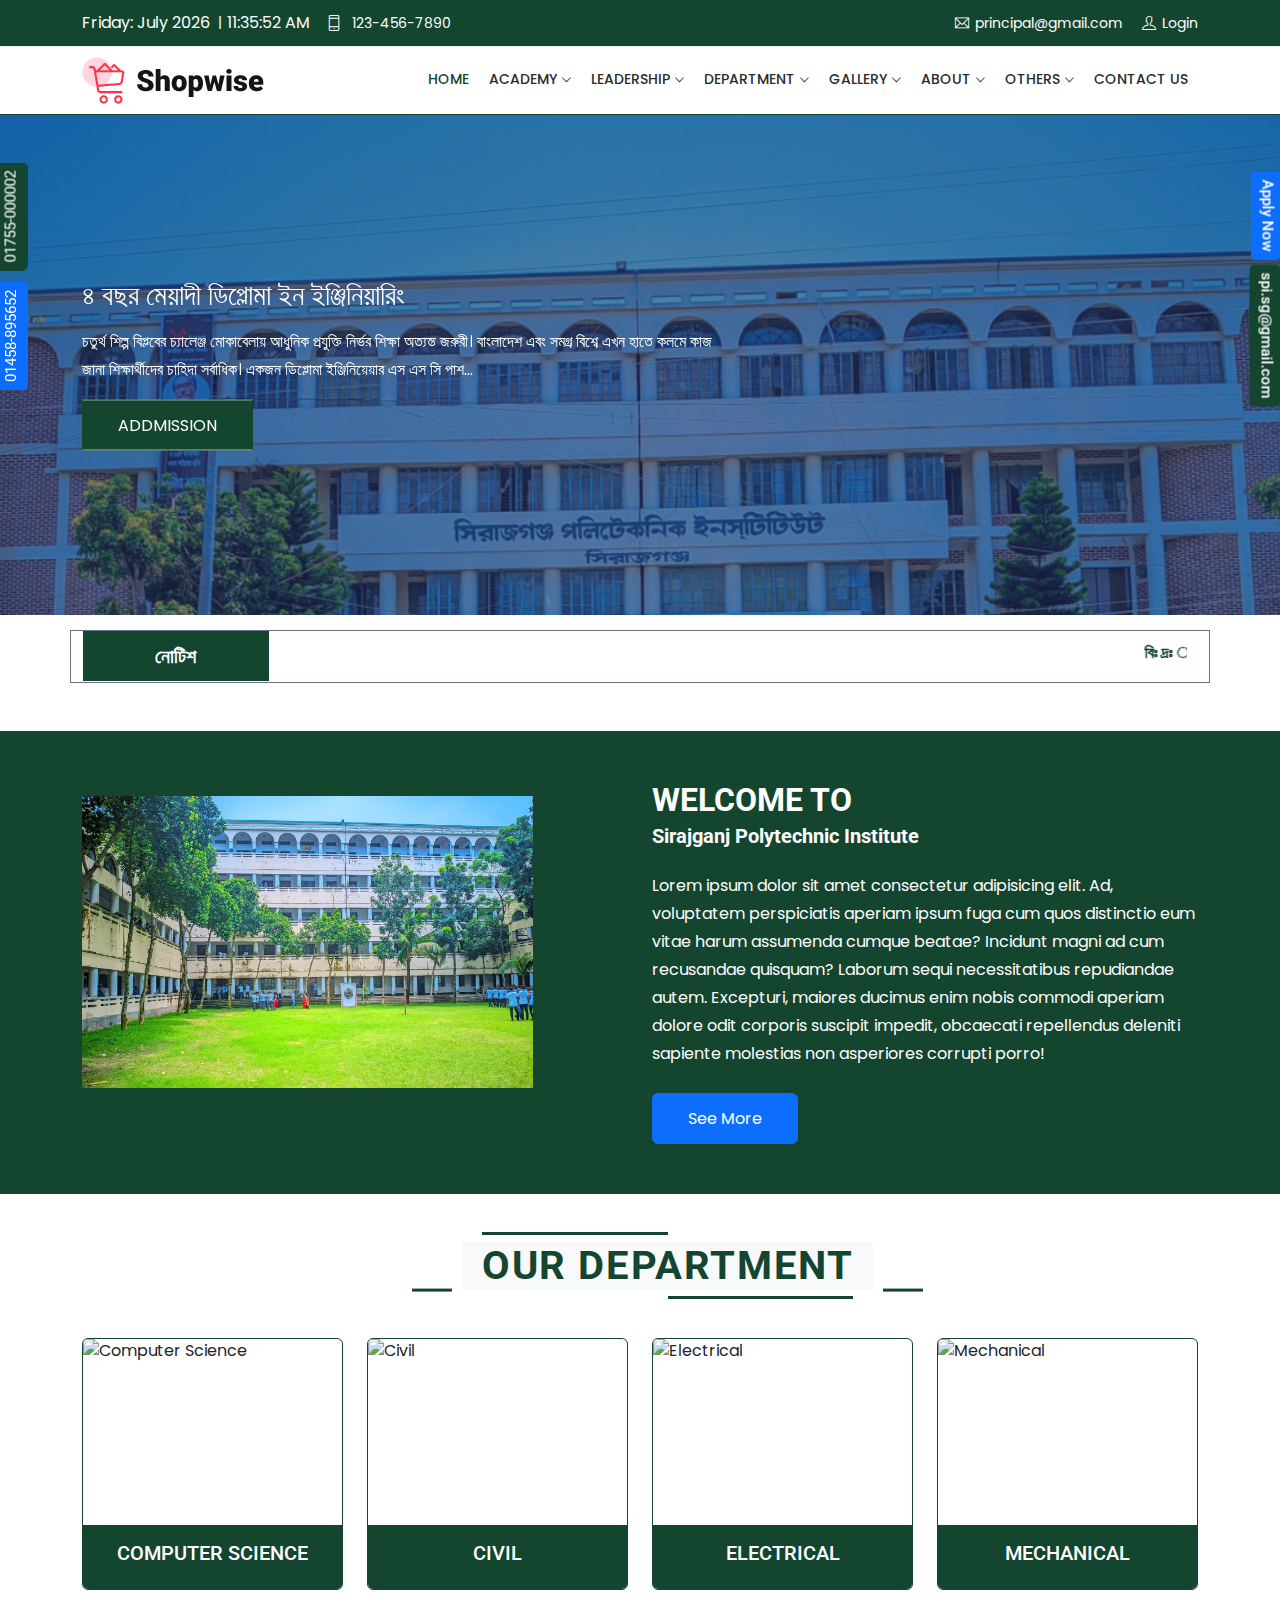
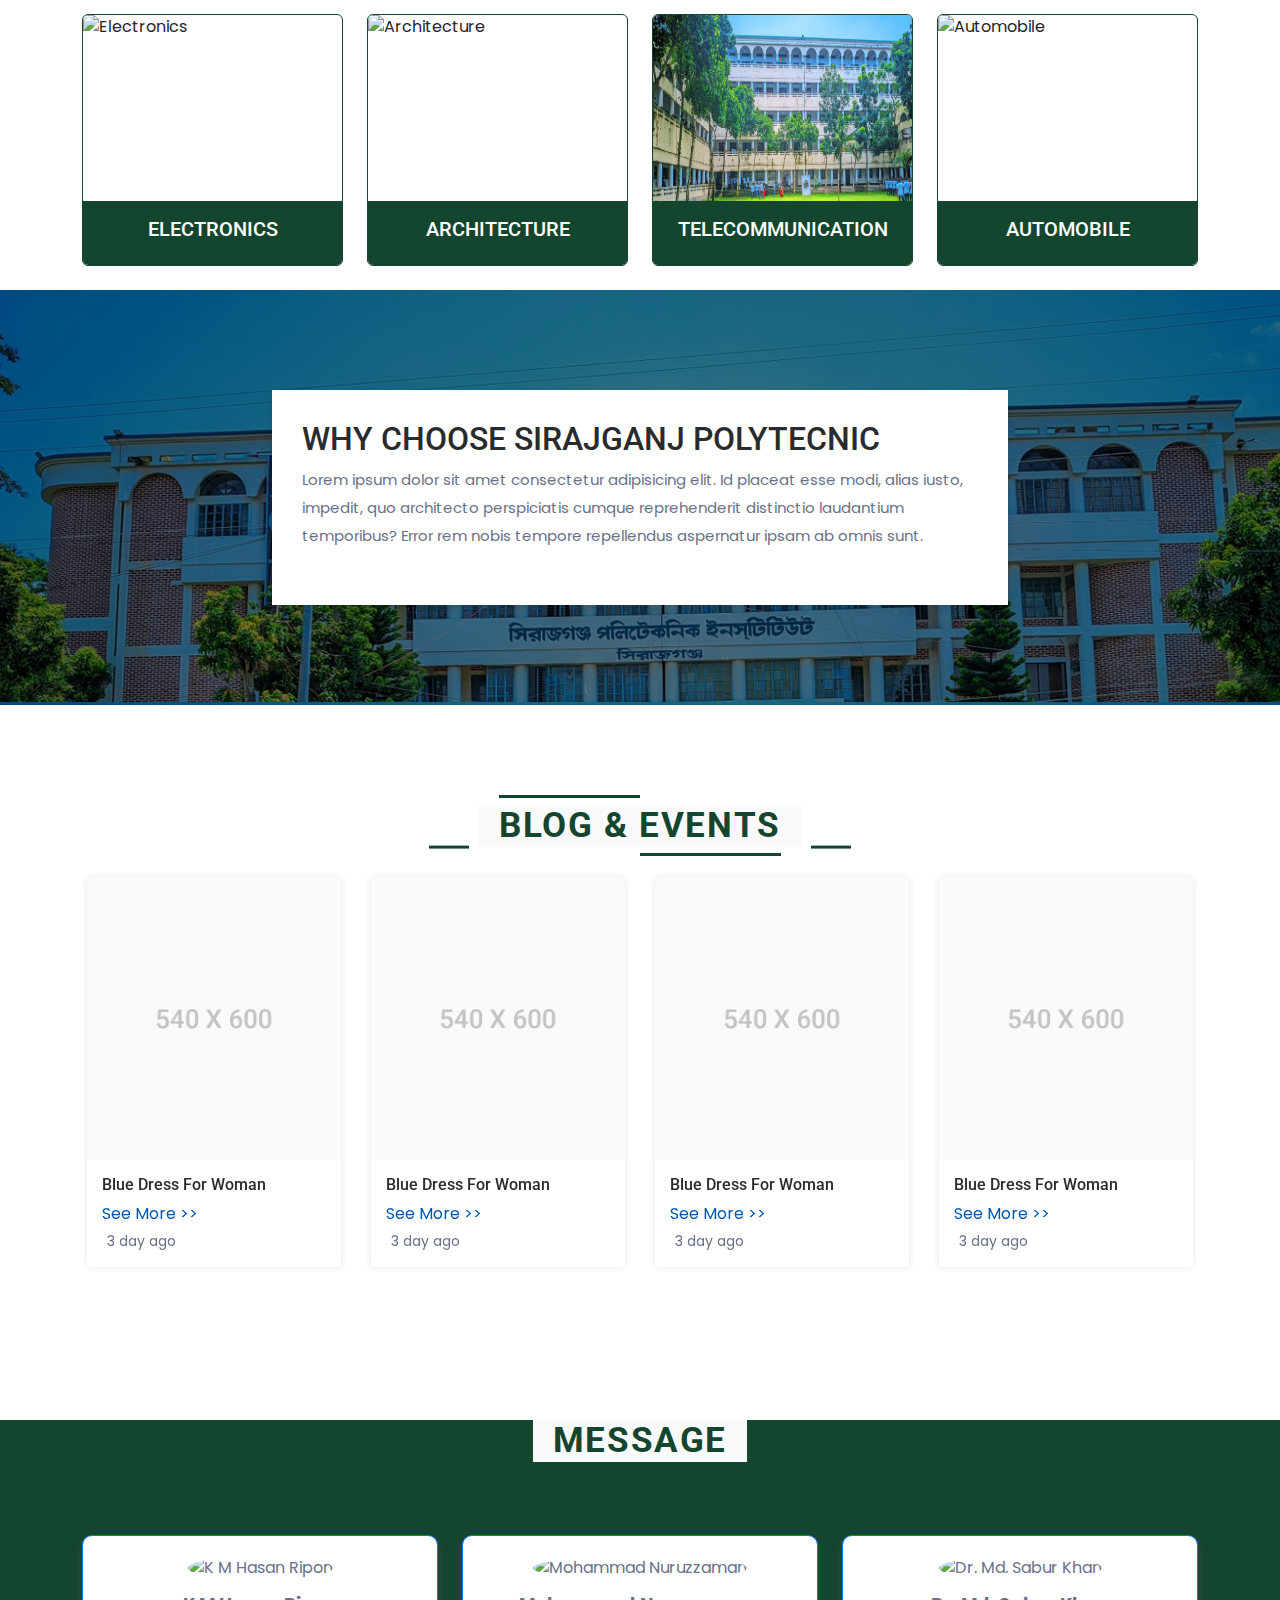
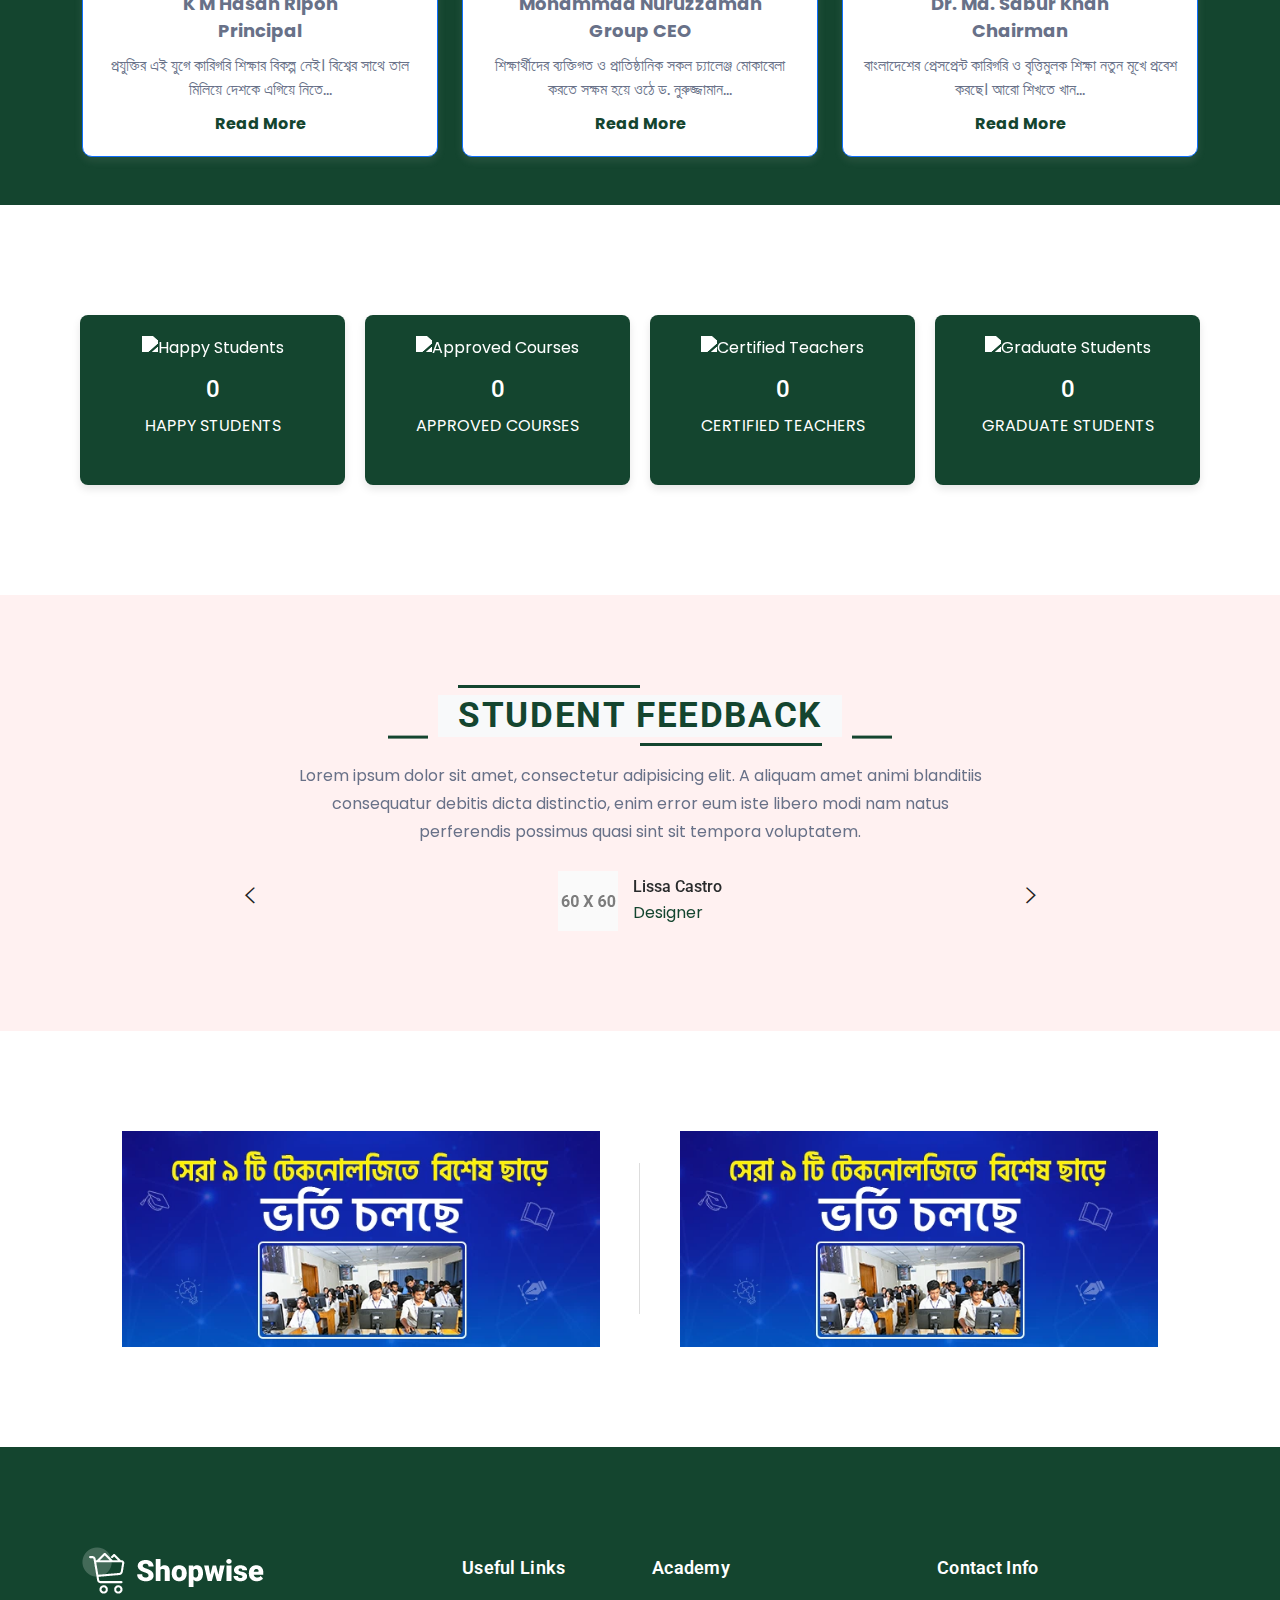
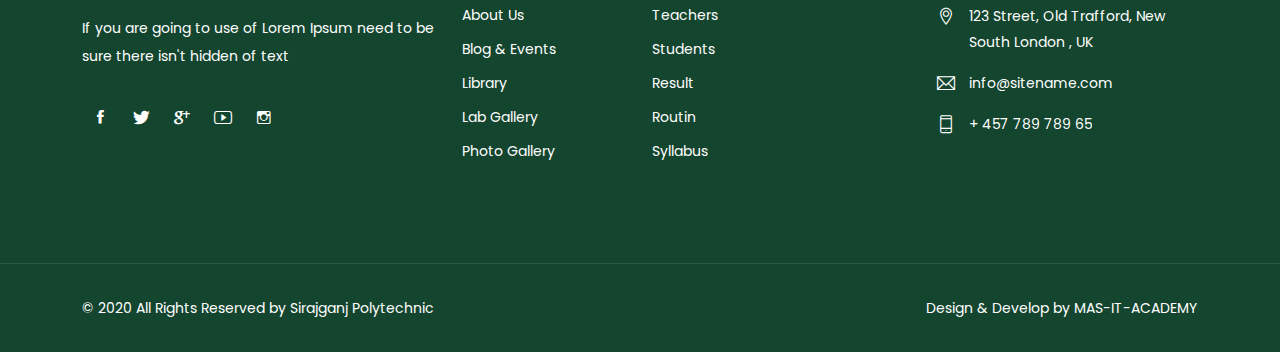
==== commit c286bd37: "side info , footer , card , modifed , etc" ====
--- a/index.html
+++ b/index.html
@@ -107,6 +107,14 @@
     </div>
   </div>
 
+  <!-- ------ right side ------  -->
+   <div class="right-top">
+    <h4>Apply Now</h4>
+   </div> 
+    <div class="right-middle">
+    <h4>spi.sg@gmail.com</h4>
+   </div>
+
 <!-- End Screen Load Popup Section --> 
 
 <!-- START HEADER -->
@@ -355,7 +363,7 @@
                             Lorem ipsum dolor sit amet consectetur adipisicing elit. Ad, voluptatem perspiciatis aperiam ipsum fuga cum quos distinctio eum vitae harum assumenda cumque beatae? Incidunt magni ad cum recusandae quisquam? Laborum sequi necessitatibus repudiandae autem. Excepturi, maiores ducimus enim nobis commodi aperiam dolore odit corporis suscipit impedit, obcaecati repellendus deleniti sapiente molestias non asperiores corrupti porro!
                         </p>
                     </span>
-                    <a href="shop-left-sidebar.html" class="btn btn-fill-out rounded-0">See More</a>
+                    <a href="shop-left-sidebar.html" class="btn btn-primary">See More</a>
                 </div>
             	<div class="medium_divider clearfix"></div>
             </div>
@@ -376,7 +384,7 @@
        <div class="row">
         <div class="col-md-4 col-sm-4 col-3"></div>
         <div class="col-md-6 col-sm-6 col-6">
-            <h2 class="section-title text-center my-5"><span>OUR DEPARTMENT</span></h2>
+            <h2 class="section-title text-center my-5" style="font-size: 40px;text-transform: uppercase"><span>OUR DEPARTMENT</span></h2>
         </div>
         <div class="col-md-2 col-sm-2 col-3"></div>
        </div>
@@ -481,12 +489,13 @@
 
 <!-- --- WHY READ THIS POLYTECNIC SECTION END ---  -->
 
+<!-- ----- BLOG & EVENT START HERE ------  -->
 <div class="section">
     <div class="container">
         <div class="row justify-content-center">
             <div class="col-md-6">
                 <div class="heading_s1 text-center">
-                    <h2>Blog & Events</h2>
+                    <h2 class="section-title" style="color: #14452f;font-size: 35px;text-transform: uppercase"><span>Blog & Events</span></h2>
                 </div>
             </div>
         </div>
@@ -533,63 +542,89 @@
 
 <!-- BLOG AND EVENT END  -->
 
+<!-- ----MASSAGE SECTIN START HERE ---  -->
+<div class="section bg_light_blue2 pb-0 pt-md-0 mt-5">
+    <div class="container">
+        <div class="row justify-content-center">
+            <div class="col-md-6">
+                <div class="heading_s1 text-center">
+                    <h2 class="section-title" style="color: #14452f;font-size: 35px;text-transform: uppercase;">message</h2>
+                </div>
+            </div>
+        </div>
+        <div class="row align-items-center flex-row-reverse py-5">
+            <!-- Start here -->
+            <div class="col-md-4">
+                <div class="message-box">
+                    <img src="https://via.placeholder.com/80" alt="Dr. Md. Sabur Khan">
+                    <div class="message-title">Dr. Md. Sabur Khan<br>Chairman</div>
+                    <div class="message-text">
+                        বাংলাদেশের প্রেসপ্রেন্ট কারিগরি ও বৃত্তিমুলক শিক্ষা নতুন মূখে প্রবেশ করছে।
+                        আরো শিখতে খান...
+                    </div>
+                    <div class="read-more">Read More</div>
+                </div>
+            </div>
+            <div class="col-md-4">
+                <div class="message-box">
+                    <img src="https://via.placeholder.com/80" alt="Mohammad Nuruzzaman">
+                    <div class="message-title">Mohammad Nuruzzaman<br>Group CEO</div>
+                    <div class="message-text">
+                        শিক্ষার্থীদের ব্যক্তিগত ও প্রাতিষ্ঠানিক সকল চ্যালেঞ্জ মোকাবেলা করতে সক্ষম
+                        হয়ে ওঠে ড. নুরুজ্জামান...
+                    </div>
+                    <div class="read-more">Read More</div>
+                </div>
+            </div>
+            <div class="col-md-4">
+                <div class="message-box">
+                    <img src="https://via.placeholder.com/80" alt="K M Hasan Ripon">
+                    <div class="message-title">K M Hasan Ripon<br>Principal</div>
+                    <div class="message-text">
+                        প্রযুক্তির এই যুগে কারিগরি শিক্ষার বিকল্প নেই।
+                        বিশ্বের সাথে তাল মিলিয়ে দেশকে এগিয়ে নিতে...
+                    </div>
+                    <div class="read-more">Read More</div>
+                </div>
+            </div>
+            <!-- End here -->
+        </div>
+    </div>
+</div>
+<!-- ----MASSAGE SECTIN END HERE ---  -->
 
 <!-- START COUNT SECTION  -->
-    <div class="section">
-        <div class="container">
-            <div class="row">
-                <div class="col-md-6 text-left">
-                    <div class="home-reg">
-                        <h1>Register <span class="text-primary">Now!</span></h1>
-                        <p>Register for detailed information about Diploma Engineering (Polytechnic) Education System and BCI Engineering
-                            Institute.</p>
-                    </div>
-                    <div class="stats row">
-                        <div class="stat-item col-sm-6 col-md-6 col-lg-3">
-                            <img src="https://img.icons8.com/emoji/2x/smiling-face.png" alt="Happy Students">
-                            <h3 class="count" data-target="5000">0</h3>
-                            <p>HAPPY STUDENTS</p>
-                        </div>
-                        <div class="stat-item col-sm-6 col-md-6 col-lg-3">
-                            <img src="https://img.icons8.com/ios-filled/2x/courses.png" alt="Approved Courses">
-                            <h3 class="count" data-target="9">0</h3>
-                            <p>APPROVED COURSES</p>
-                        </div>
-                        <div class="stat-item col-sm-6 col-md-6 col-lg-3">
-                            <img src="https://img.icons8.com/ios-filled/2x/classroom.png" alt="Certified Teachers">
-                            <h3 class="count" data-target="30">0</h3>
-                            <p>CERTIFIED TEACHERS</p>
-                        </div>
-                        <div class="stat-item col-sm-6 col-md-6 col-lg-3">
-                            <img src="https://img.icons8.com/ios-filled/2x/graduation-cap.png" alt="Graduate Students">
-                            <h3 class="count" data-target="5000">0</h3>
-                            <p>GRADUATE STUDENTS</p>
-                        </div>
-                    </div>
-                </div>
-                <div class="col-md-6">
-                    <div class="request-info">
-                        <h2 class="text-center">Request Information</h2>
-                        <form>
-                            <div class="form-group">
-                                <input type="text" class="form-control" placeholder="Enter Name" required>
-                            </div>
-                            <div class="form-group">
-                                <input type="email" class="form-control" placeholder="Email" required>
-                            </div>
-                            <div class="form-group">
-                                <input type="text" class="form-control" placeholder="Phone" required>
-                            </div>
-                            <div class="form-group">
-                                <textarea class="form-control" rows="3" placeholder="Enter Message" required></textarea>
-                            </div>
-                            <button type="submit" class="btn btn-primary btn-block">Submit Request</button>
-                        </form>
-                    </div>
-                </div>
-            </div>
-        </div>
-    </div>
+  <div class="section">
+    <div class="container">
+        <div class="row justify-content-center">
+            <div class="col-md-12 text-left">
+                <div class="stats row">
+                    <div class="stat-item col-12 col-sm-6 col-md-3">
+                        <img src="https://img.icons8.com/emoji/2x/smiling-face.png" alt="Happy Students">
+                        <h3 class="count" data-target="5000">0</h3>
+                        <p>HAPPY STUDENTS</p>
+                    </div>
+                    <div class="stat-item col-12 col-sm-6 col-md-3">
+                        <img src="https://img.icons8.com/ios-filled/2x/courses.png" alt="Approved Courses">
+                        <h3 class="count" data-target="9">0</h3>
+                        <p>APPROVED COURSES</p>
+                    </div>
+                    <div class="stat-item col-12 col-sm-6 col-md-3">
+                        <img src="https://img.icons8.com/ios-filled/2x/classroom.png" alt="Certified Teachers">
+                        <h3 class="count" data-target="30">0</h3>
+                        <p>CERTIFIED TEACHERS</p>
+                    </div>
+                    <div class="stat-item col-12 col-sm-6 col-md-3">
+                        <img src="https://img.icons8.com/ios-filled/2x/graduation-cap.png" alt="Graduate Students">
+                        <h3 class="count" data-target="5000">0</h3>
+                        <p>GRADUATE STUDENTS</p>
+                    </div>
+                </div>
+            </div>
+        </div>
+    </div>
+</div>
+
 <!-- END COUNT SECTION  -->
 <!-- START SECTION TESTIMONIAL -->
 <div class="section bg_redon">
@@ -597,7 +632,7 @@
     	<div class="row justify-content-center">
         	<div class="col-md-6">
             	<div class="heading_s1 text-center">
-                	<h2>STUDENT FEEDBACK</h2>
+                	<h2 class="section-title" style="color: #14452f;font-size: 35px;text-transform: uppercase;"><span>STUDENT FEEDBACK</span></h2>
                 </div>
             </div>
         </div>
@@ -691,7 +726,7 @@
 <!-- END SECTION SHOP INFO -->
 
 <!-- START SECTION SUBSCRIBE NEWSLETTER -->
-<div class="section bg_default small_pt small_pb">
+<!-- <div class="section bg_default small_pt small_pb">
 	<div class="container">	
     	<div class="row align-items-center">	
             <div class="col-md-6">
@@ -709,7 +744,7 @@
             </div>
         </div>
     </div>
-</div>
+</div> -->
 <!-- START SECTION SUBSCRIBE NEWSLETTER -->
 
 </div>
@@ -720,7 +755,7 @@
 	<div class="footer_top">
         <div class="container">
             <div class="row">
-                <div class="col-lg-3 col-md-6 col-sm-12">
+                <div class="col-lg-4 col-md-7 col-sm-12">
                 	<div class="widget">
                         <div class="footer_logo">
                             <a href="#"><img src="assets/images/logo_light.png" alt="logo"/></a>
@@ -742,26 +777,26 @@
                         <h6 class="widget_title">Useful Links</h6>
                         <ul class="widget_links">
                             <li><a href="#">About Us</a></li>
-                            <li><a href="#">FAQ</a></li>
-                            <li><a href="#">Location</a></li>
-                            <li><a href="#">Affiliates</a></li>
-                            <li><a href="#">Contact</a></li>
+                            <li><a href="#">Blog & Events</a></li>
+                            <li><a href="#">Library</a></li>
+                            <li><a href="#">Lab Gallery</a></li>
+                            <li><a href="#">Photo Gallery</a></li>
                         </ul>
                     </div>
                 </div>
-                <div class="col-lg-2 col-md-3 col-sm-6">
+                <div class="col-lg-3 col-md-4 col-sm-6">
                 	<div class="widget">
-                        <h6 class="widget_title">Category</h6>
+                        <h6 class="widget_title">Academy</h6>
                         <ul class="widget_links">
-                            <li><a href="#">Men</a></li>
-                            <li><a href="#">Woman</a></li>
-                            <li><a href="#">Kids</a></li>
-                            <li><a href="#">Best Saller</a></li>
-                            <li><a href="#">New Arrivals</a></li>
+                            <li><a href="#">Teachers</a></li>
+                            <li><a href="#">Students</a></li>
+                            <li><a href="#">Result</a></li>
+                            <li><a href="#">Routin</a></li>
+                            <li><a href="#">Syllabus</a></li>
                         </ul>
                     </div>
                 </div>
-                <div class="col-lg-2 col-md-6 col-sm-6">
+                <!-- <div class="col-lg-2 col-md-6 col-sm-6">
                 	<div class="widget">
                         <h6 class="widget_title">My Account</h6>
                         <ul class="widget_links">
@@ -772,8 +807,8 @@
                             <li><a href="#">Order Tracking</a></li>
                         </ul>
                     </div>
-                </div>
-                <div class="col-lg-3 col-md-4 col-sm-6">
+                </div> -->
+                <div class="col-lg-3 col-md-4 col-sm-12 ">
                 	<div class="widget">
                         <h6 class="widget_title">Contact Info</h6>
                         <ul class="contact_info contact_info_light">
@@ -798,17 +833,19 @@
     <div class="bottom_footer border-top-tran">
         <div class="container">
             <div class="row">
+                <div class="col-md-6 ">
+                    <p class="mb-md-0 text-center text-md-start">© 2020 All Rights Reserved by Sirajganj Polytechnic</p>
+                </div>
+                
                 <div class="col-md-6">
-                    <p class="mb-md-0 text-center text-md-start">© 2020 All Rights Reserved by Bestwebcreator</p>
-                </div>
-                <div class="col-md-6">
-                    <ul class="footer_payment text-center text-lg-end">
+                    <!-- <ul class="footer_payment text-center text-lg-end">
                         <li><a href="#"><img src="assets/images/visa.png" alt="visa"></a></li>
                         <li><a href="#"><img src="assets/images/discover.png" alt="discover"></a></li>
                         <li><a href="#"><img src="assets/images/master_card.png" alt="master_card"></a></li>
                         <li><a href="#"><img src="assets/images/paypal.png" alt="paypal"></a></li>
                         <li><a href="#"><img src="assets/images/amarican_express.png" alt="amarican_express"></a></li>
-                    </ul>
+                    </ul> -->
+                    <p class="mb-md-0 text-center text-md-end copyright">Design & Develop by <a href="#">MAS-IT-ACADEMY</a></p>
                 </div>
             </div>
         </div>
--- a/assets/css/style.css
+++ b/assets/css/style.css
@@ -625,7 +625,7 @@
 }
 
 .bg_light_blue2 {
-	background-color: #F4F9FC !important;
+	background-color: #14452f !important;
 }
 
 .bg_blue {
@@ -4650,7 +4650,7 @@
 }
 
 .footer_dark {
-	background-color: #202325;
+	background-color: #14452f;
 	position: relative;
 }
 
@@ -8587,6 +8587,7 @@
 
 .trading_img {
 	margin-top: -40px;
+	border-radius: 10px;
 }
 
 .term_conditions h6 {
--- a/assets/custom/custom.css
+++ b/assets/custom/custom.css
@@ -6,7 +6,6 @@
  color: #fff;
 }
 
-.col-md-6 {}
 
 ul.header_list {
  color: #fff;
@@ -58,6 +57,23 @@
  color: #14452f;
 }
 
+/* ------- Welcome Section -------  */
+.heading_s1 h2 {
+ color: #fff;
+}
+
+.heading_s1 h5 {
+ color: #fff;
+}
+
+.sub_heading p {
+ color: #fff;
+}
+
+..bg_light_blue2 {
+ background: #14452f !important;
+}
+
 /* // department sectin css  */
 
 .department-card {
@@ -114,13 +130,21 @@
  height: 250px;
 }
 
+.copyright a {
+ color: #fff;
+}
+
+.copyright a:hover {
+ color: #0056b3;
+}
+
 /* heading animation  */
 
 .section-title {
  position: relative;
- font-size: 2.5rem;
+ font-size: 35px;
  font-weight: bold;
- color: #0056b3;
+ color: #14452f;
  text-transform: uppercase;
  letter-spacing: 0.1rem;
  margin-bottom: 2rem;
@@ -136,11 +160,11 @@
 .section-title::after {
  content: '';
  position: absolute;
- height: 5px;
- background-color: #0056b3;
+ height: 3px;
+ background-color: #14452f;
  width: 40px;
- top: 50%;
- transform: translateY(-50%);
+ top: 100%;
+ transform: translateY(-47%);
  animation: animate-line 2s infinite;
 }
 
@@ -160,8 +184,8 @@
 .section-title span::after {
  content: '';
  position: absolute;
- height: 5px;
- background-color: #0056b3;
+ height: 3px;
+ background-color: #14452f;
  width: 50%;
  animation: animate-line 2s infinite;
 }
@@ -228,22 +252,51 @@
 
 /* ---------- Start count sectin ------  */
 .stat-item {
- background: #fff;
+ background: #14452f;
  border-radius: 8px;
  box-shadow: 0 4px 8px rgba(0, 0, 0, 0.1);
  padding: 20px;
- transition: transform 0.3s, box-shadow 0.3s;
+ transition: transform 0.3s, box-shadow 0.3s, background-color 0.3s, color 0.3s;
  text-align: center;
- margin: 15px 0;
+ margin: 10px;
+ flex: 1;
+ cursor: pointer;
+ /* Ensure the boxes take up equal space */
+ color: #fff;
+}
+
+.stat-item p {
+ color: #fff;
+}
+
+.stat-item:hover p {
+ color: #14452f;
+}
+
+.stat-item h3.count {
+ color: #fff !important;
+}
+
+.stat-item:hover h3.count {
+ color: #14452f !important;
 }
 
 .stat-item:hover {
  transform: translateY(-10px);
  box-shadow: 0 8px 16px rgba(0, 0, 0, 0.2);
+ background-color: #fff;
+ color: #14452f;
 }
 
 .stat-item img {
  width: 50px;
+ filter: brightness(0) invert(1);
+ /* Change image color to white */
+}
+
+.stat-item:hover img {
+ filter: none;
+ /* Reset image color on hover */
 }
 
 .stat-item h3 {
@@ -256,16 +309,11 @@
  font-size: 16px;
 }
 
-.request-info {
- background: #e8e8e8;
- padding: 20px;
- border-radius: 8px;
- margin-top: 15px;
-}
-
-.request-info input,
-.request-info textarea {
- margin-bottom: 15px;
+@media (max-width: 767px) {
+ .stat-item {
+  margin: 15px 0;
+  /* Adjust margin for smaller screens */
+ }
 }
 
 /* ------------ blog and event sectin -----------  */
@@ -281,38 +329,126 @@
 .left-top {
  position: fixed;
  top: 200px;
- left: -61px;
+ left: -43px;
  /* width: 100px; */
  background: #14452f;
- z-index: 2;
+ z-index: 5;
  transform: translate(10px, 10px);
- transform: rotate(90deg);
+ transform: rotate(270deg);
  /* right: 50px; */
  color: #fff;
+ border-radius: 5px;
+ padding: 7px 0 0 0px;
 }
 
 .left-top h4 {
  color: #fff;
- font-size: 19px;
- padding: 6px 10px 0 10px;
+ font-size: 15px;
+ padding: 0 8px;
  font-weight: 400;
 }
+
 .left-bottom {
  position: fixed;
- top: 350px;
- left: -61px;
+ top: 319px;
+ left: -43px;
  /* width: 100px; */
- background: red;
- z-index: 2;
+ background: #0d6efd;
+ z-index: 5;
  transform: translate(10px, 10px);
+ transform: rotate(270deg);
+ /* right: 50px; */
+ color: #fff;
+ border-radius: 5px;
+ padding: 8px 0 0 0;
+}
+
+.left-bottom h4 {
+ color: #fff;
+ font-size: 15px;
+ padding: 0 8px;
+ font-weight: 400;
+}
+
+
+/* -------- right ---------  */
+.right-top {
+ position: fixed;
+ top: 200px;
+ right: -30px;
+ z-index: 5;
  transform: rotate(90deg);
- /* right: 50px; */
- color: #fff;
-}
-
-.left-bottom h4 {
- color: #fff;
- font-size: 19px;
- padding: 6px 10px 0 10px;
- font-weight: 400;
+ background: #0d6efd;
+ padding: 5px 0 0 0;
+ border-radius: 5px;
+}
+
+.right-middle {
+ position: fixed;
+ top: 320px;
+ right: -56px;
+ z-index: 5;
+ transform: rotate(90deg);
+ background: #14452f;
+ padding: 5px 0 0 0;
+ border-radius: 5px;
+}
+
+.right-top h4 {
+ color: #fff;
+ font-size: 15px;
+ padding: 0 8px;
+}
+
+.right-middle h4 {
+ color: #fff;
+ font-size: 15px;
+ padding: 0 8px;
+}
+
+/* ----------- message section ----------  */
+.message-box {
+ border: 1px solid #0d6efd;
+ border-radius: 10px;
+ padding: 20px;
+ text-align: center;
+ background-color: white;
+ box-shadow: 0 4px 8px rgb(227 215 215 / 10%);
+ transition: transform 0.3s, box-shadow 0.3s;
+}
+
+.message-box:hover {
+ transform: translateY(-10px);
+ box-shadow: 0 8px 16px rgba(0, 0, 0, 0.2);
+}
+
+.message-box:hover {
+ transform: translateY(-10px);
+ box-shadow: 0 4px 8px rgba(0, 0, 0, 0.2);
+}
+
+.message-box img {
+ border-radius: 50%;
+ width: 80px;
+ height: 80px;
+ object-fit: cover;
+}
+
+.message-title {
+ font-size: 18px;
+ font-weight: bold;
+ margin-top: 10px;
+}
+
+.message-text {
+ font-size: 16px;
+ margin-top: 10px;
+}
+
+.read-more {
+ color: #14452f;
+ font-weight: bold;
+ cursor: pointer;
+ margin-top: 10px;
+ display: inline-block;
 }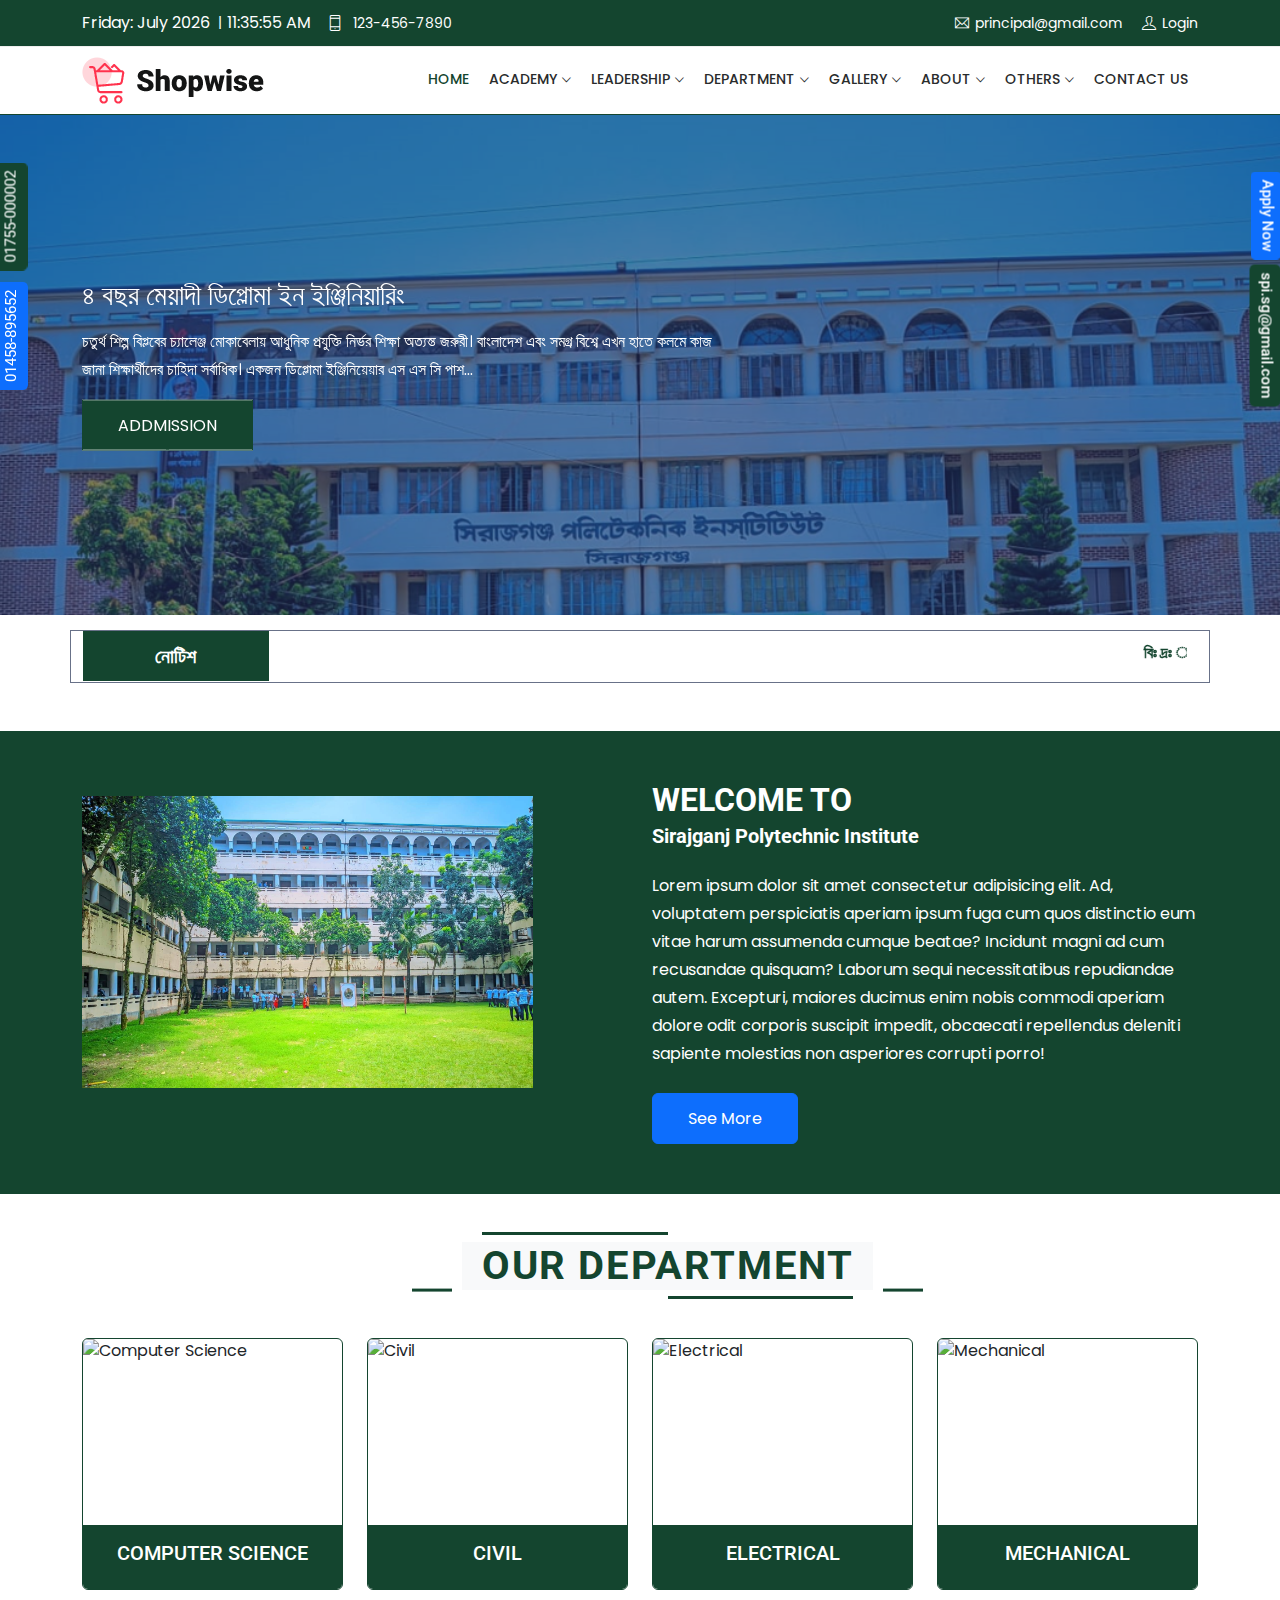
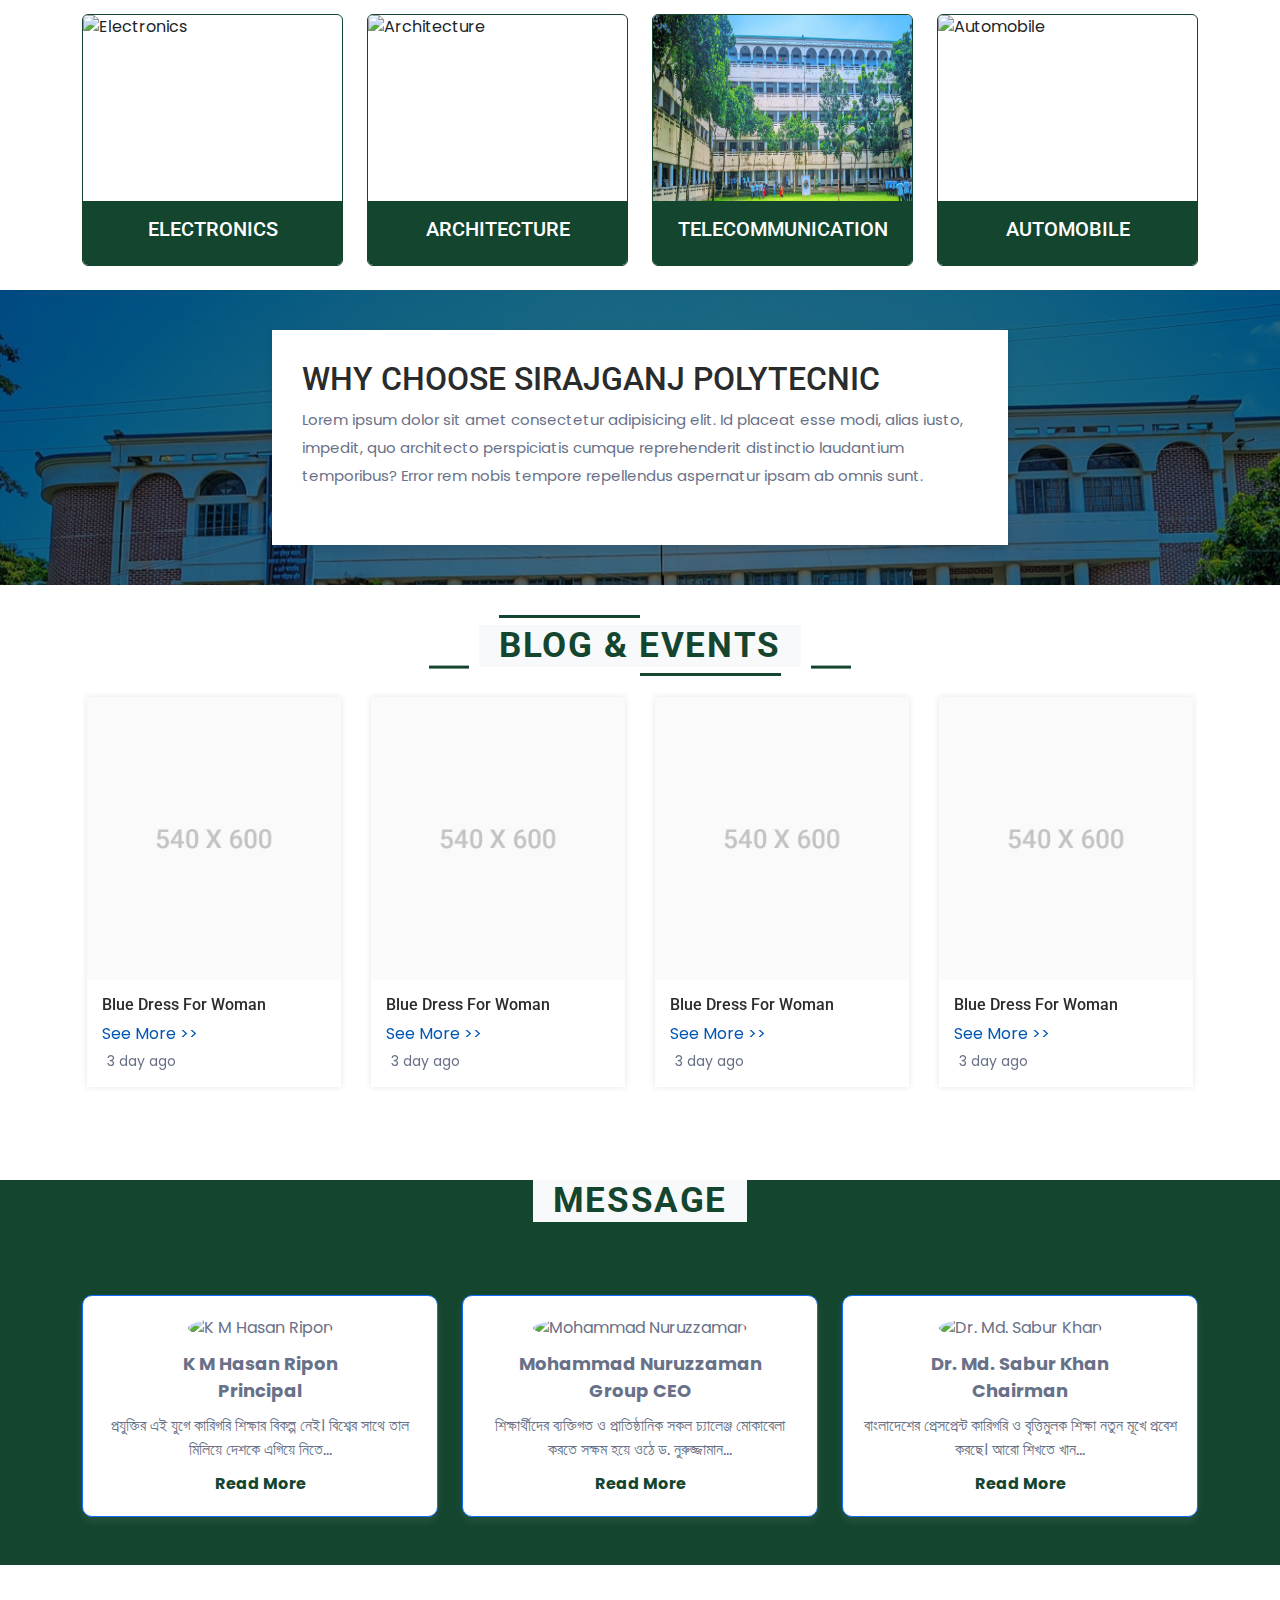
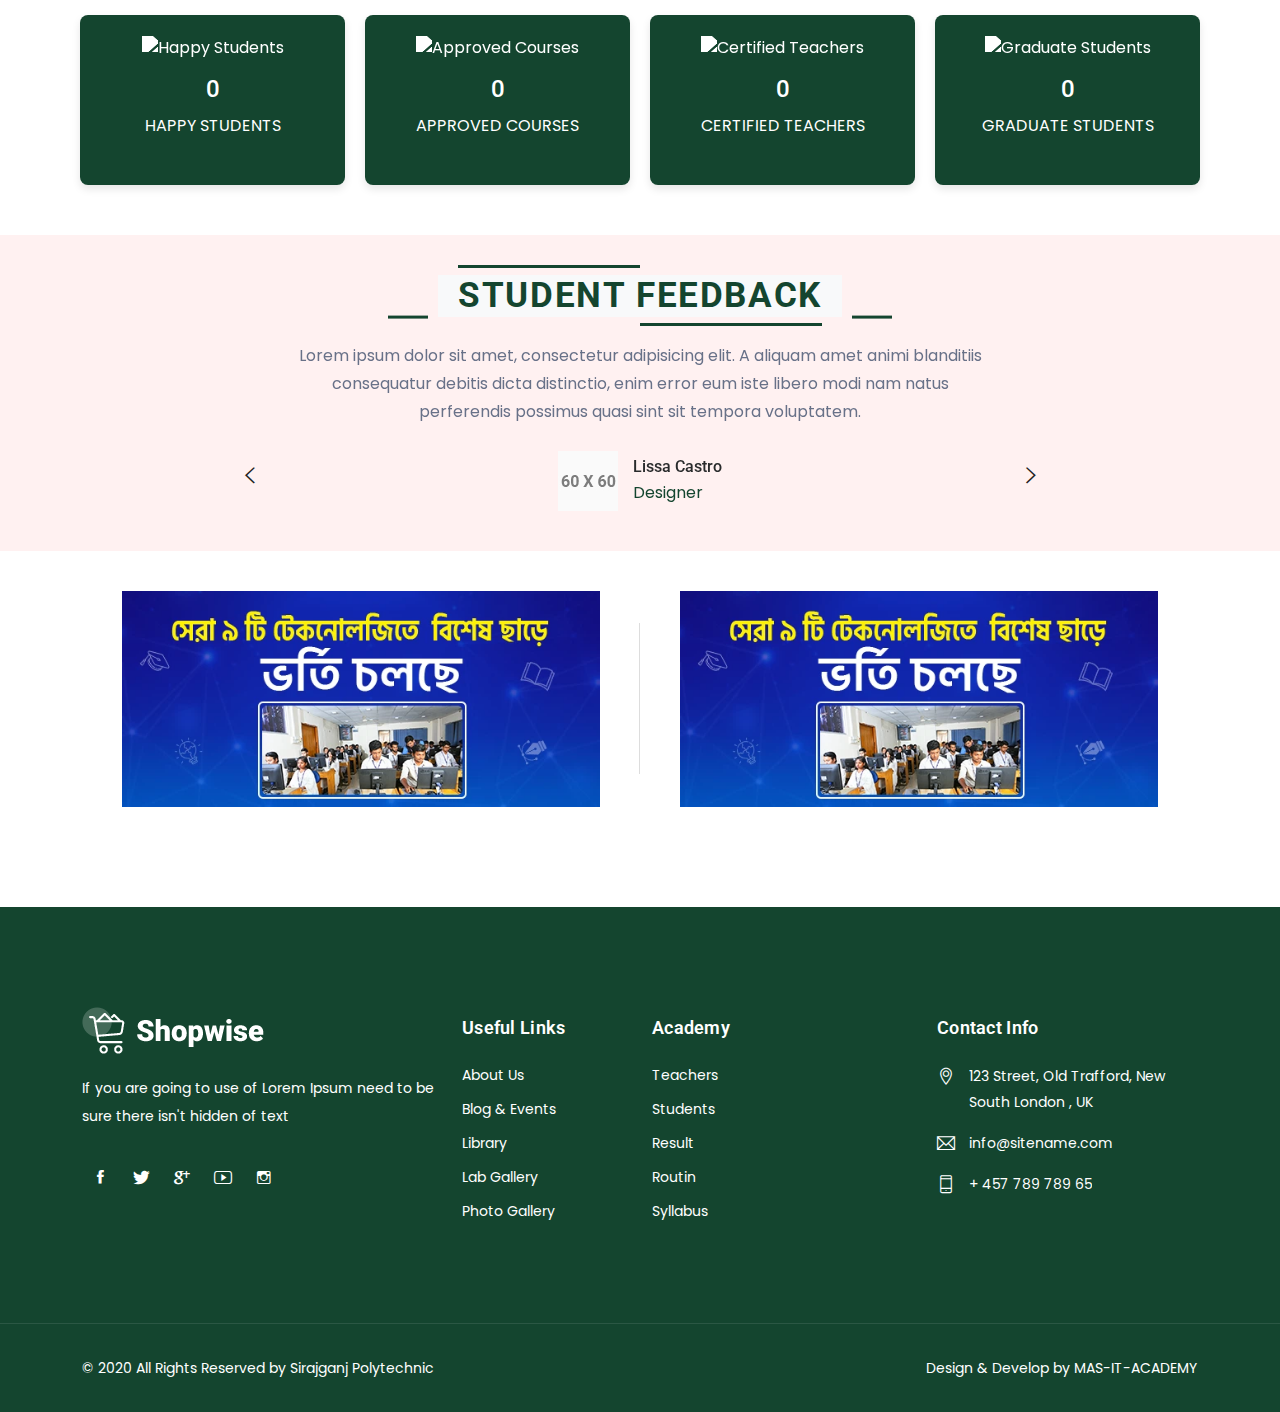
==== commit d503dab6: "ff" ====
--- a/index.html
+++ b/index.html
@@ -167,7 +167,7 @@
                             <a class="dropdown-toggle nav-link" href="#" data-bs-toggle="dropdown">Academy</a>
                             <div class="dropdown-menu">
                                 <ul> 
-                                    <li><a class="dropdown-item nav-link nav_item" href="#">Notice</a></li> 
+                                    <li><a class="dropdown-item nav-link nav_item" href="notice.html">Notice</a></li> 
                                     <li><a class="dropdown-item nav-link nav_item" href="#">Result</a></li> 
                                     <li><a class="dropdown-item nav-link nav_item" href="#">Class Routine</a></li> 
                                     <li><a class="dropdown-item nav-link nav_item" href="#">Syllabus</a></li> 
--- a/assets/custom/custom.css
+++ b/assets/custom/custom.css
@@ -451,4 +451,97 @@
  cursor: pointer;
  margin-top: 10px;
  display: inline-block;
-}+}
+
+/* ----- bradcump ---------  */
+.title {
+ font-size: 36px;
+ font-weight: bold;
+ margin-bottom: 10px;
+ color: #fff;
+}
+
+.subtitle {
+ font-size: 18px;
+ color: #fff;
+ margin-bottom: 20px;
+}
+
+.breadcrumb {
+ background-color: transparent;
+ padding: 0;
+ margin: 0;
+}
+
+.breadcrumb-item a {
+ color: #0089ff;
+ text-decoration: none;
+}
+
+.breadcrumb-item a:hover {
+ text-decoration: underline;
+}
+
+.breadcrumb-item.active {
+ color: #fff;
+}
+.breadcrumb-item+.breadcrumb-item::before {
+ color: #fff;
+}
+
+
+/* ---------m  */
+            .notice-item {
+             background: #f8f9fa;
+             border-radius: 8px;
+             box-shadow: 0 4px 8px rgba(0, 0, 0, 0.1);
+             padding: 20px;
+             margin-bottom: 20px;
+             transition: transform 0.3s, box-shadow 0.3s;
+            }
+      
+            .notice-item:hover {
+             transform: translateY(-5px);
+             box-shadow: 0 8px 16px rgba(0, 0, 0, 0.2);
+            }
+      
+            .useful-links,
+            .contact-info {
+             background: #14452f;
+             color: #fff;
+             border-radius: 8px;
+             padding: 20px;
+             margin-bottom: 20px;
+            }
+      
+            .useful-links a,
+            .contact-info a {
+             color: #fff;
+             text-decoration: none;
+             transition: color 0.3s;
+            }
+      
+            .useful-links a:hover,
+            .contact-info a:hover {
+             color: #ffc107;
+            }
+      
+            .contact-info h5 {
+             margin-bottom: 15px;
+            }
+      
+            .contact-info p {
+             margin-bottom: 5px;
+            }
+      
+            .section {
+             padding: 40px 0;
+            }
+      
+            @media (max-width: 767px) {
+      
+             .useful-links,
+             .contact-info {
+              margin-bottom: 20px;
+             }
+            }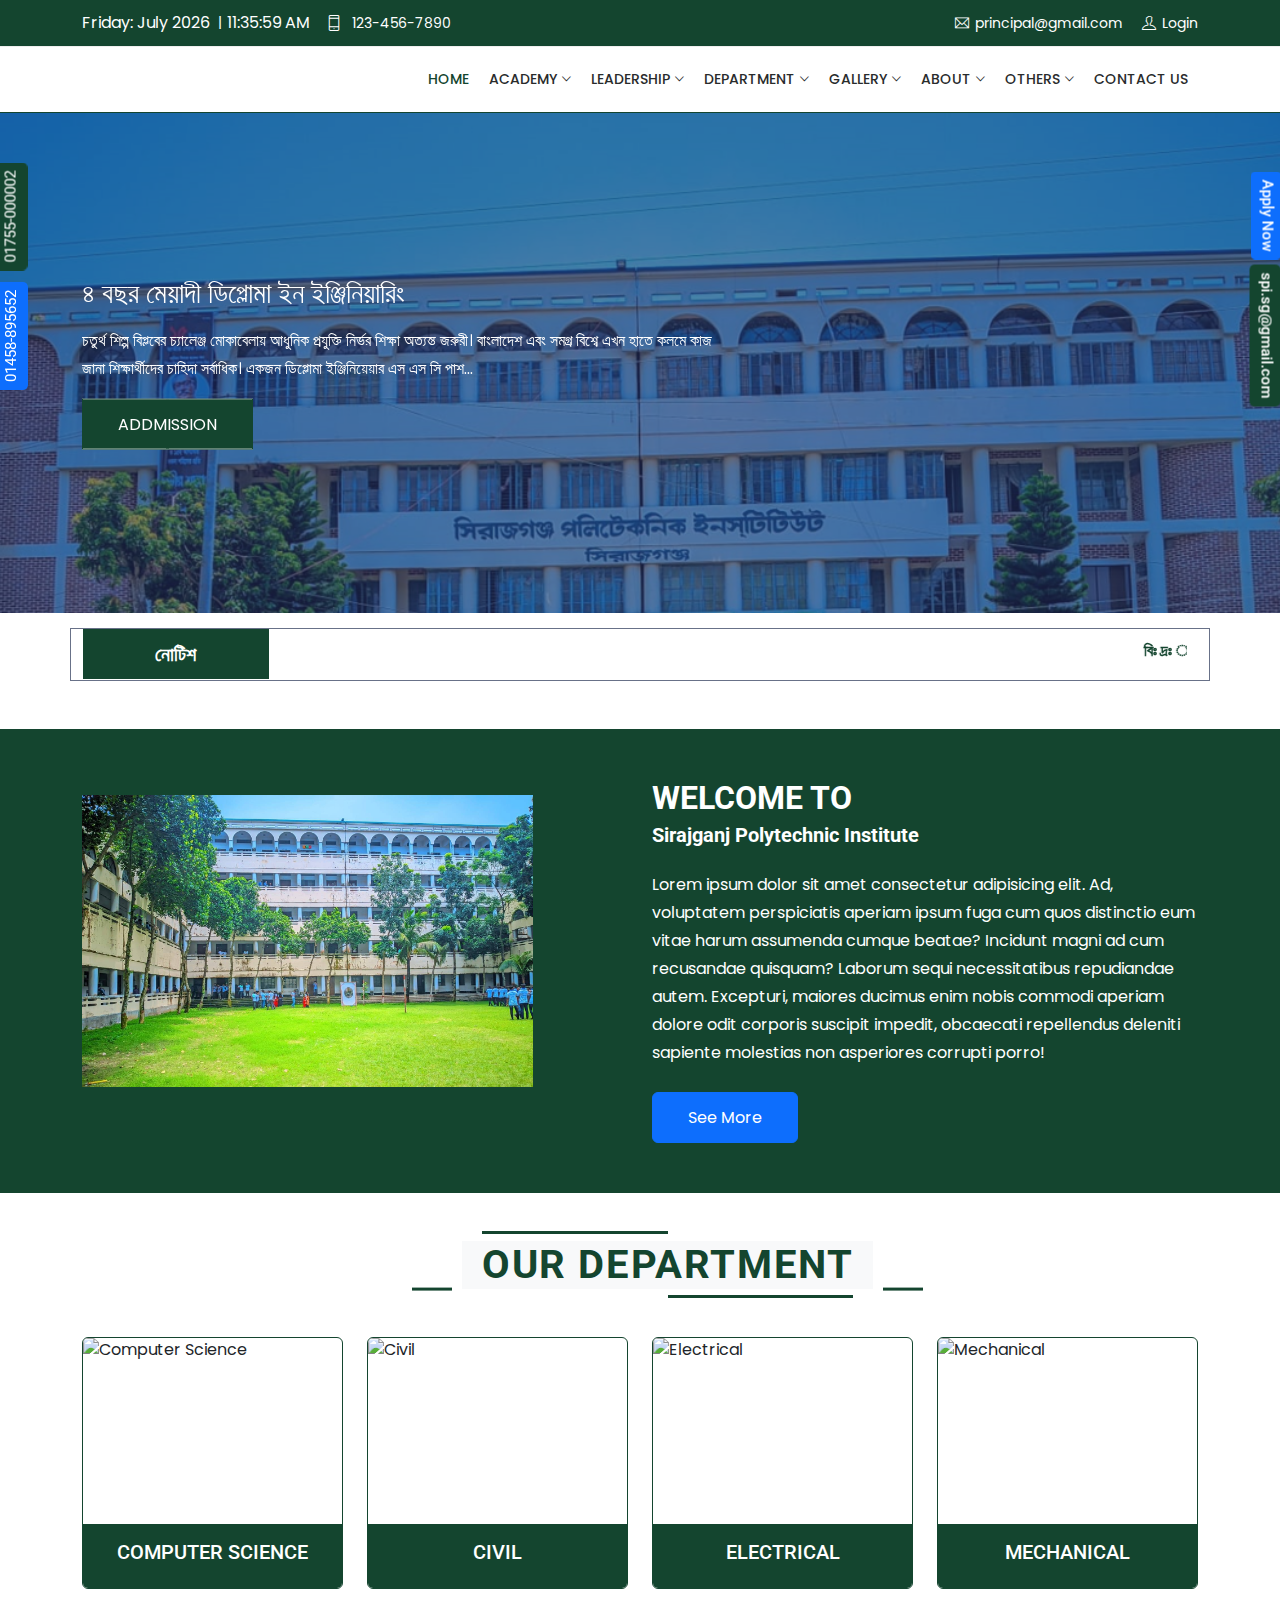
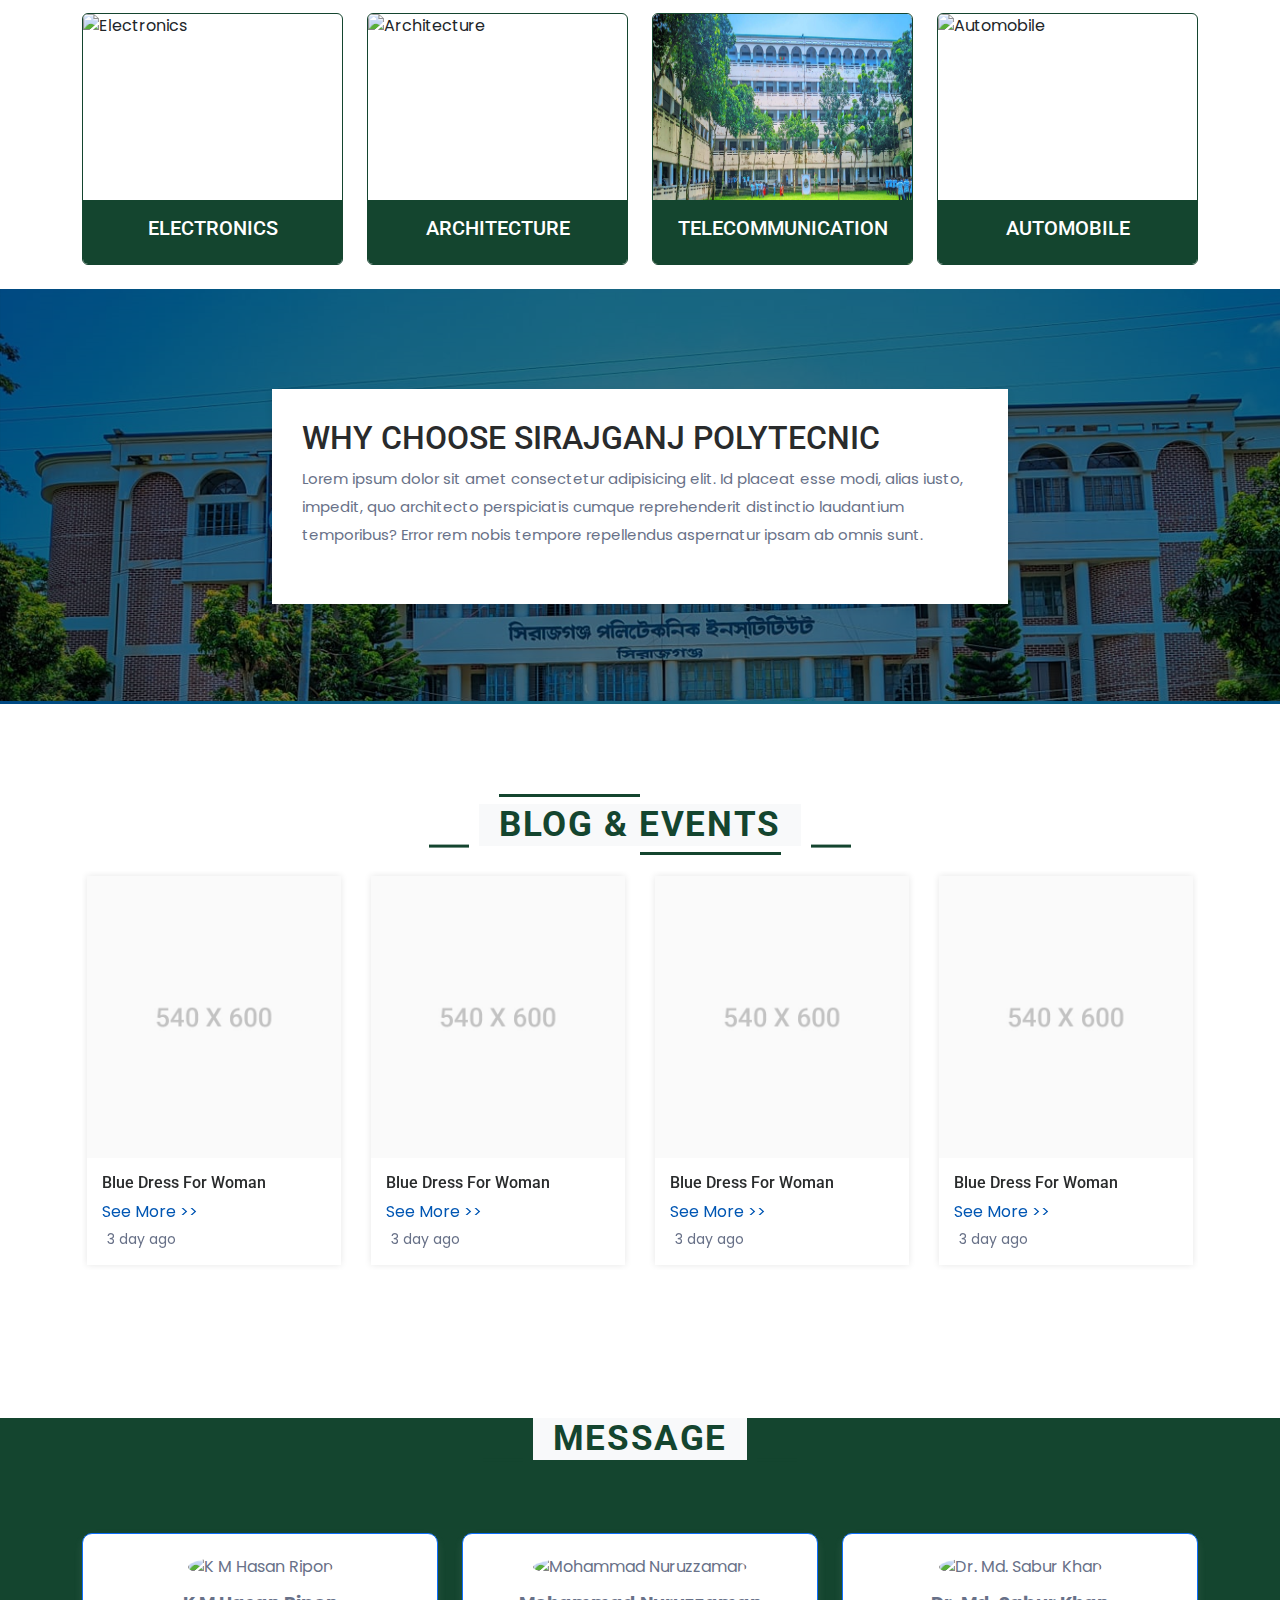
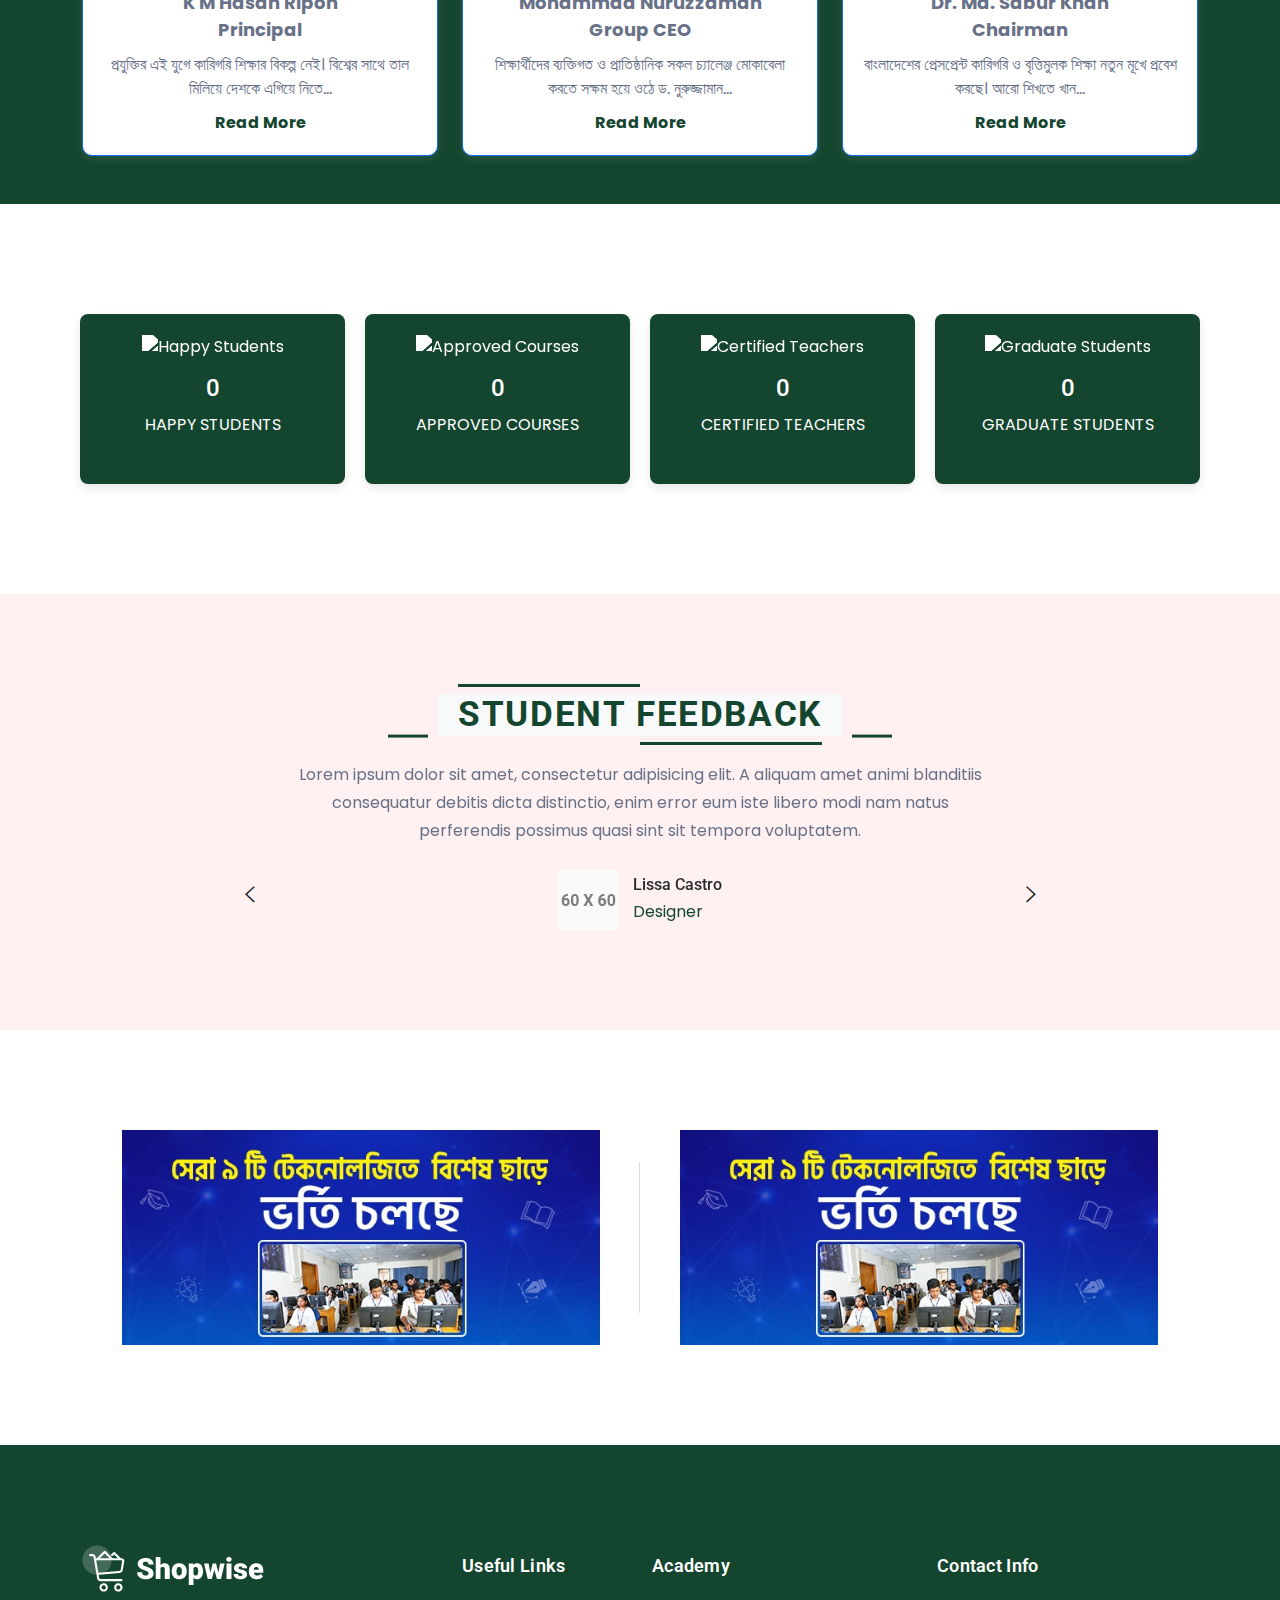
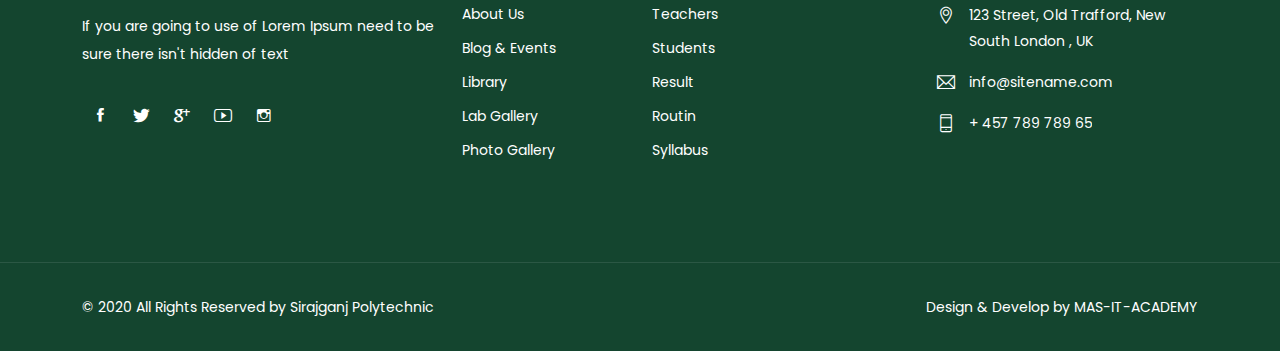
==== commit 1cbcbb19: "Update index.html" ====
--- a/index.html
+++ b/index.html
@@ -151,8 +151,8 @@
     	<div class="container">
             <nav class="navbar navbar-expand-lg"> 
                 <a class="navbar-brand" href="index.html">
-                    <img class="logo_light" src="assets/images/logo_light.png" alt="logo" />
-                    <img class="logo_dark" src="assets/images/logo_dark.png" alt="logo" />
+<!--                     <img class="logo_light" src="assets/images/logo_light.png" alt="logo" />
+                    <img class="logo_dark" src="assets/images/logo_dark.png" alt="logo" /> -->
                 </a>
                 <button class="navbar-toggler" type="button" data-bs-toggle="collapse" data-bs-target="#navbarSupportedContent" aria-expanded="false"> 
                     <span class="ion-android-menu"></span>
@@ -887,4 +887,4 @@
  <script src="assets/custom/custom.js"></script>
 
 </body>
-</html>+</html>
--- a/assets/custom/custom.css
+++ b/assets/custom/custom.css
@@ -485,63 +485,215 @@
 .breadcrumb-item.active {
  color: #fff;
 }
+
 .breadcrumb-item+.breadcrumb-item::before {
  color: #fff;
 }
 
 
 /* ---------m  */
-            .notice-item {
-             background: #f8f9fa;
-             border-radius: 8px;
-             box-shadow: 0 4px 8px rgba(0, 0, 0, 0.1);
-             padding: 20px;
-             margin-bottom: 20px;
-             transition: transform 0.3s, box-shadow 0.3s;
-            }
-      
-            .notice-item:hover {
-             transform: translateY(-5px);
-             box-shadow: 0 8px 16px rgba(0, 0, 0, 0.2);
-            }
-      
-            .useful-links,
-            .contact-info {
-             background: #14452f;
-             color: #fff;
-             border-radius: 8px;
-             padding: 20px;
-             margin-bottom: 20px;
-            }
-      
-            .useful-links a,
-            .contact-info a {
-             color: #fff;
-             text-decoration: none;
-             transition: color 0.3s;
-            }
-      
-            .useful-links a:hover,
-            .contact-info a:hover {
-             color: #ffc107;
-            }
-      
-            .contact-info h5 {
-             margin-bottom: 15px;
-            }
-      
-            .contact-info p {
-             margin-bottom: 5px;
-            }
-      
-            .section {
-             padding: 40px 0;
-            }
-      
-            @media (max-width: 767px) {
-      
-             .useful-links,
-             .contact-info {
-              margin-bottom: 20px;
-             }
-            }+/* Basic Reset */
+
+.notice-item {
+ display: flex;
+ align-items: center;
+ background-color: #fff;
+ margin-bottom: 20px;
+ border-radius: 5px;
+ overflow: hidden;
+ box-shadow: 0 4px 8px rgba(0, 0, 0, 0.1);
+ transition: transform 0.3s;
+}
+
+.notice-item:hover {
+ transform: translateY(-5px);
+}
+
+.publish-date {
+ background-color: #14452f;
+ padding: 20px;
+ text-align: center;
+ flex: 0 0 150px;
+ display: flex;
+ justify-content: center;
+ align-items: center;
+ font-weight: bold;
+ border-right: 2px solid #fff;
+}
+
+.publish-date span {
+ color: #fff;
+ line-height: normal;
+}
+
+.notice-content {
+ padding: 20px;
+ flex: 1;
+}
+
+
+@media (max-width: 768px) {
+ .notice-item {
+  flex-direction: column;
+ }
+
+ .publish-date {
+  flex: 0 0 auto;
+  width: 100%;
+  border-right: none;
+  border-bottom: 2px solid #fff;
+ }
+
+ .notice-content {
+  padding: 10px;
+ }
+}
+
+/* ------ about section ----  */
+.about-card {
+ background-color: #f8f9fa;
+ /* Light grey background */
+ transition: box-shadow 0.3s ease;
+}
+
+.about-card:hover {
+ box-shadow: 0px 0px 15px rgba(0, 0, 0, 0.1);
+ /* Shadow on hover */
+}
+
+.sidebar-card {
+ background-color: #14452f;
+ /* Dark sidebar background */
+}
+
+.sidebar-card .card-body {
+ color: #ffffff;
+ /* White text color */
+}
+
+/* ----------- sidebar ----------  */
+.list li a {
+ color: #fff;
+}
+
+.sidebar-address p {
+ color: #fff;
+}
+
+/* ------------ success story -----  */
+.success-card {
+ transition: transform 0.2s, box-shadow 0.2s;
+ border: none;
+ border-radius: 10px;
+ overflow: hidden;
+ box-shadow: 0 4px 8px rgba(0, 0, 0, 0.1);
+}
+
+.success-card:hover {
+ transform: translateY(-10px);
+ box-shadow: 0 8px 16px rgba(0, 0, 0, 0.2);
+}
+
+.success-card img {
+ border-radius: 10px 10px 0 0;
+}
+
+.success-card-body {
+ text-align: center;
+ padding: 15px;
+}
+
+.success-card .btn {
+ background-color: #007bff;
+ color: #fff;
+ border-radius: 20px;
+ padding: 5px 20px;
+}
+
+.success-card .btn:hover {
+ background-color: #0056b3;
+}
+
+
+/* -------------- video gellery -------------  */
+.gallery-thumbnail {
+ cursor: pointer;
+ transition: transform 0.2s ease;
+}
+
+.gallery-thumbnail:hover {
+ transform: scale(1.1);
+}
+
+/* Modal video styles */
+.modal-video {
+ max-width: 100%;
+ height: auto;
+}
+
+/* Custom styles for the contact page */
+.contact-form {
+ background-color: #f8f9fa;
+ padding: 20px;
+ border-radius: 10px;
+}
+
+.contact-info {
+ background-color: #f8f9fa;
+ padding: 20px;
+ border-radius: 10px;
+}
+
+.map-responsive {
+ overflow: hidden;
+ padding-bottom: 56.25%;
+ position: relative;
+ height: 0;
+}
+
+.map-responsive iframe {
+ left: 0;
+ top: 0;
+ height: 100%;
+ width: 100%;
+ position: absolute;
+}
+
+/* Custom styles for the blog page */
+.blog-card {
+ margin-bottom: 20px;
+ box-shadow: 0 4px 8px rgba(0, 0, 0, 0.1);
+ transition: box-shadow 0.3s ease;
+ border-radius: 10px;
+}
+
+.blog-card:hover {
+ box-shadow: 0 8px 16px rgba(0, 0, 0, 0.2);
+}
+
+.blog-card img {
+ border-top-left-radius: 10px;
+ border-top-right-radius: 10px;
+ max-width: 100%;
+ height: auto;
+}
+
+.blog-card .card-body {
+ padding: 20px;
+}
+
+.blog-card .card-title {
+ font-size: 1.5rem;
+ font-weight: bold;
+ color: #333;
+}
+
+.blog-card .card-text {
+ color: #666;
+}
+
+.blog-card .meta-info {
+ margin-top: 10px;
+ font-size: 0.9rem;
+ color: #888;
+}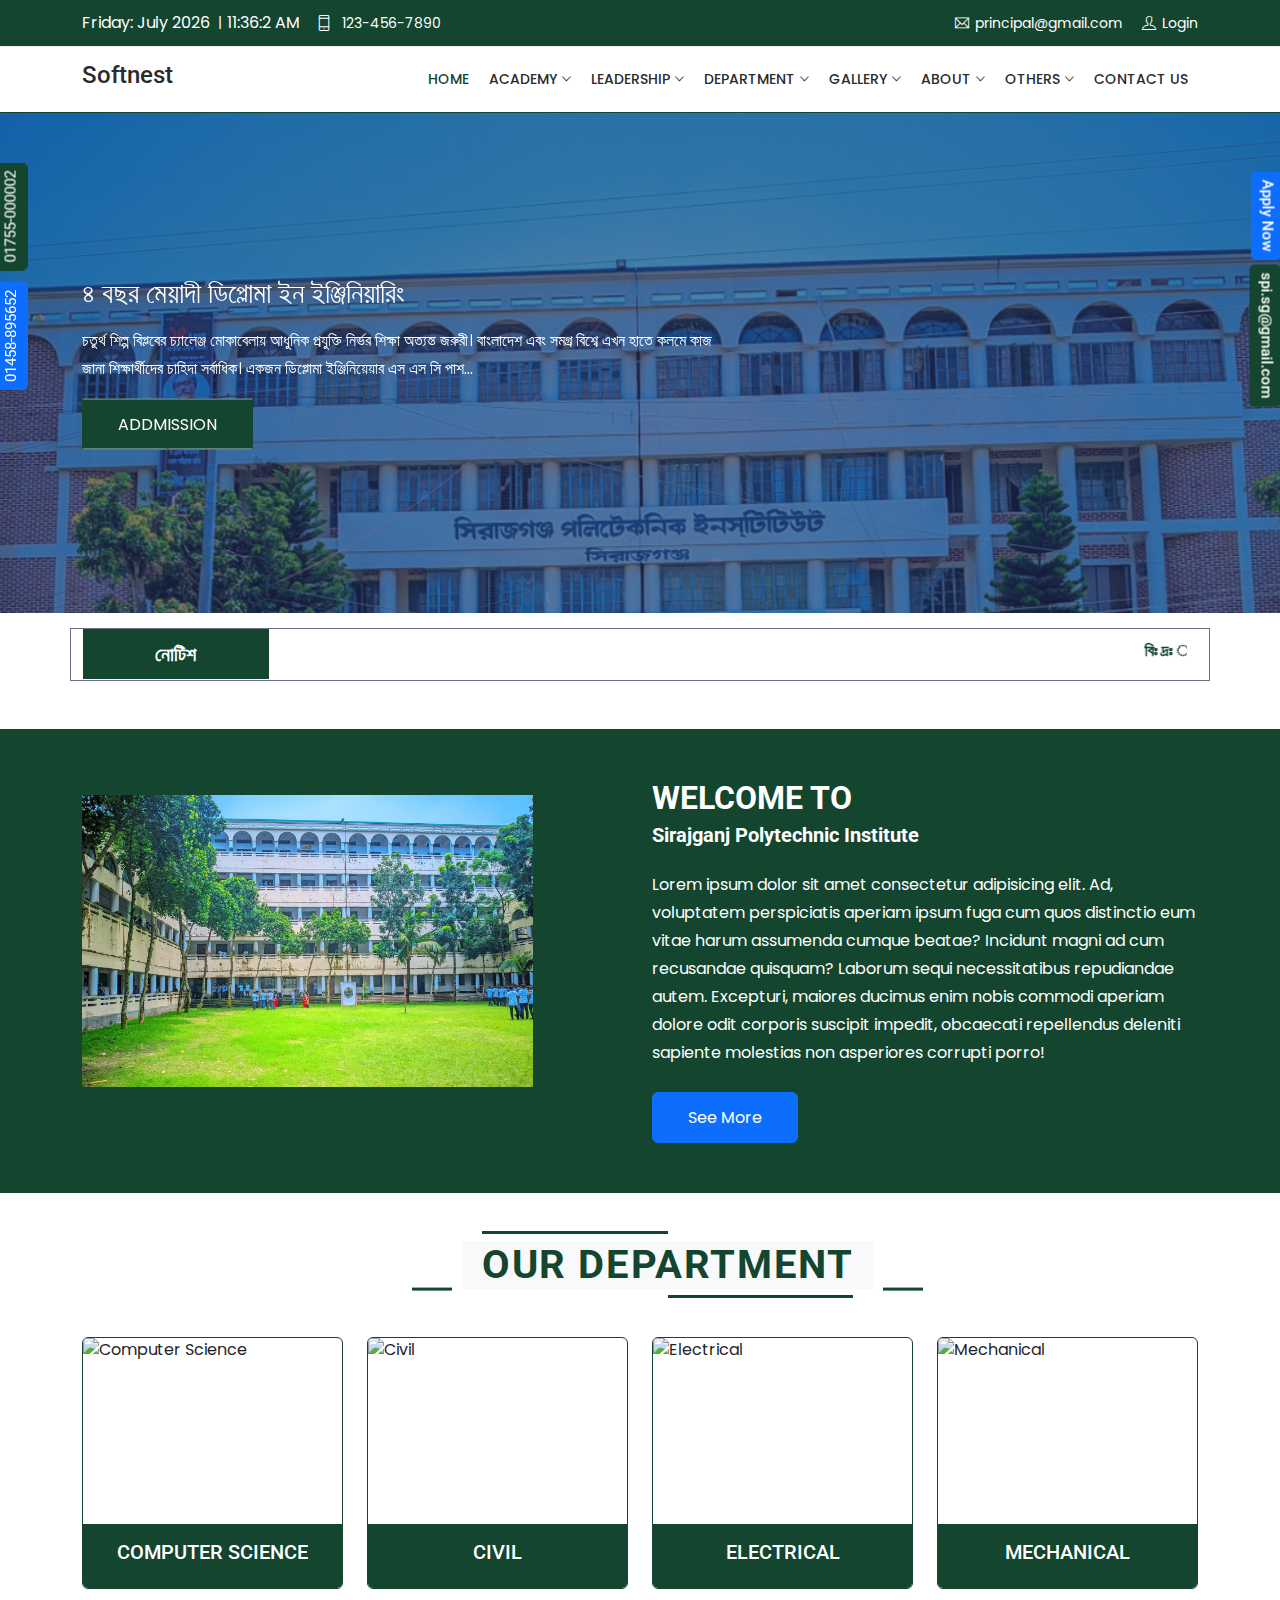
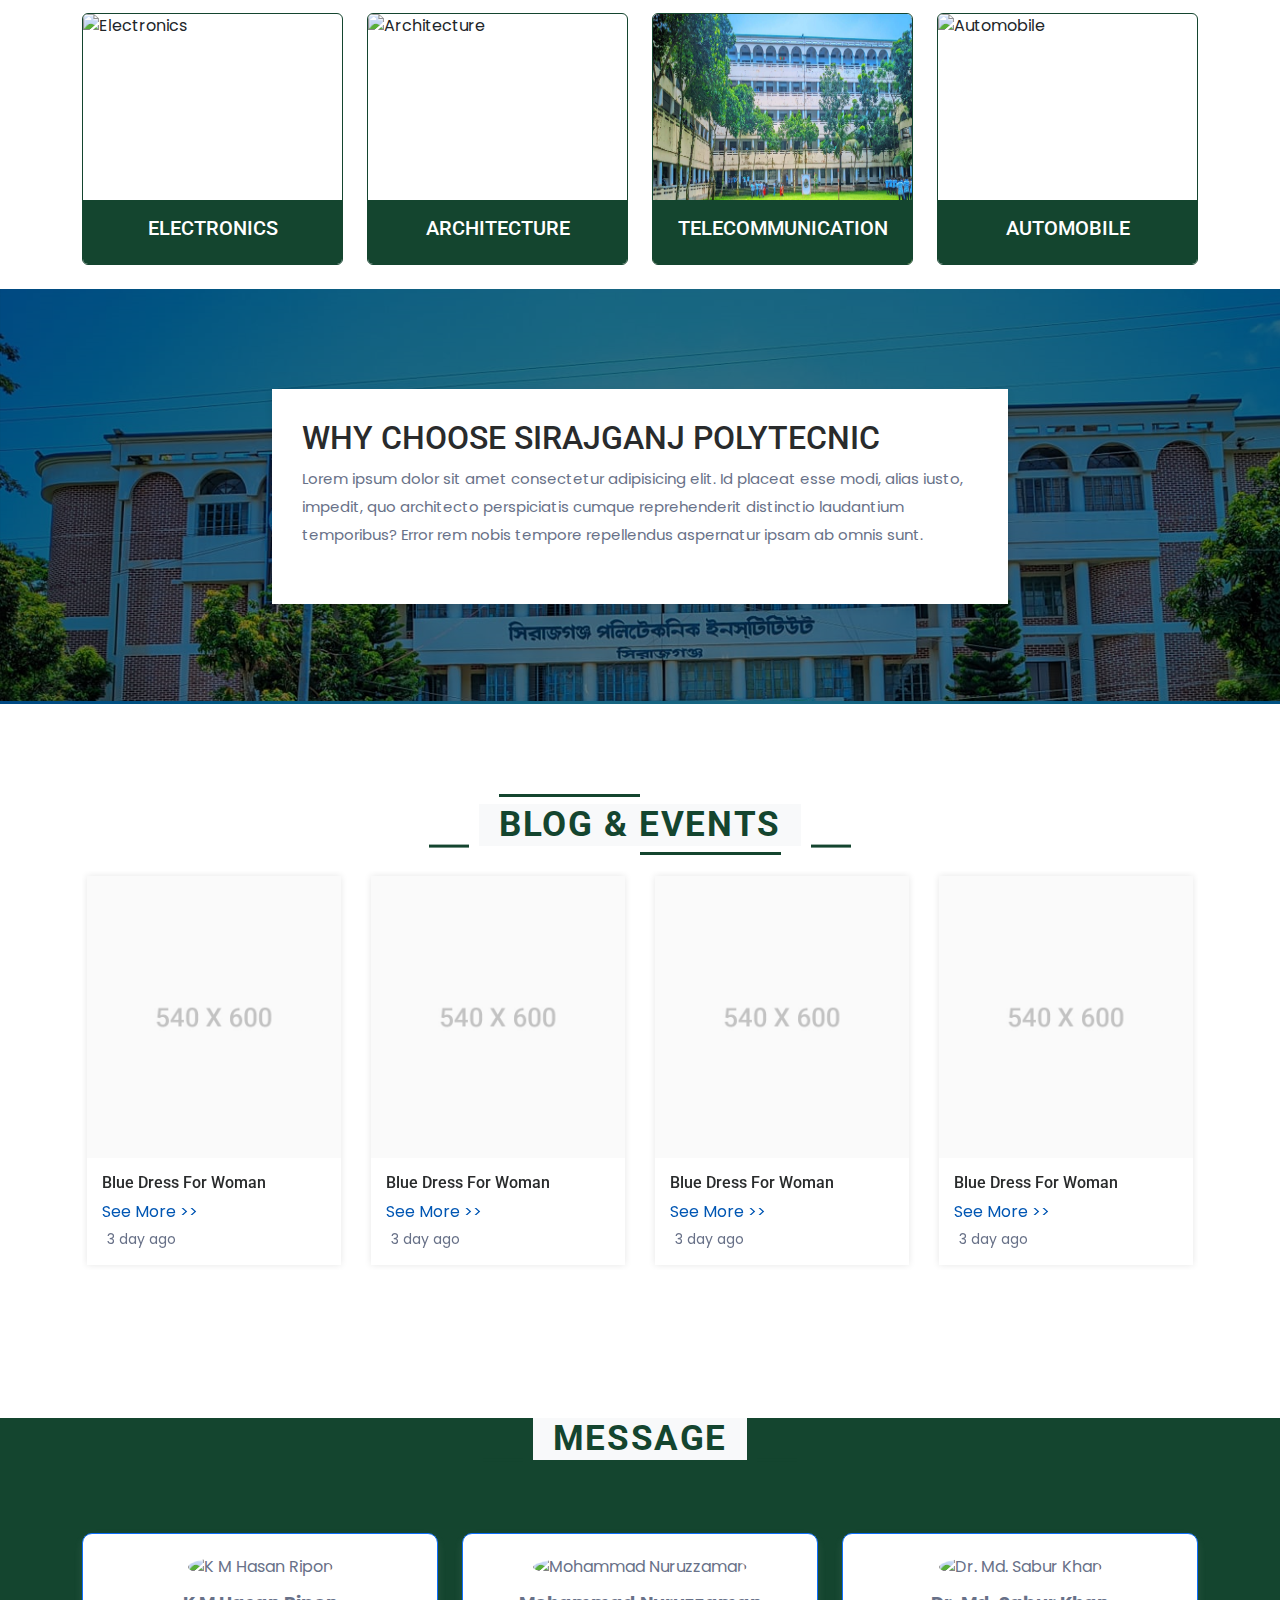
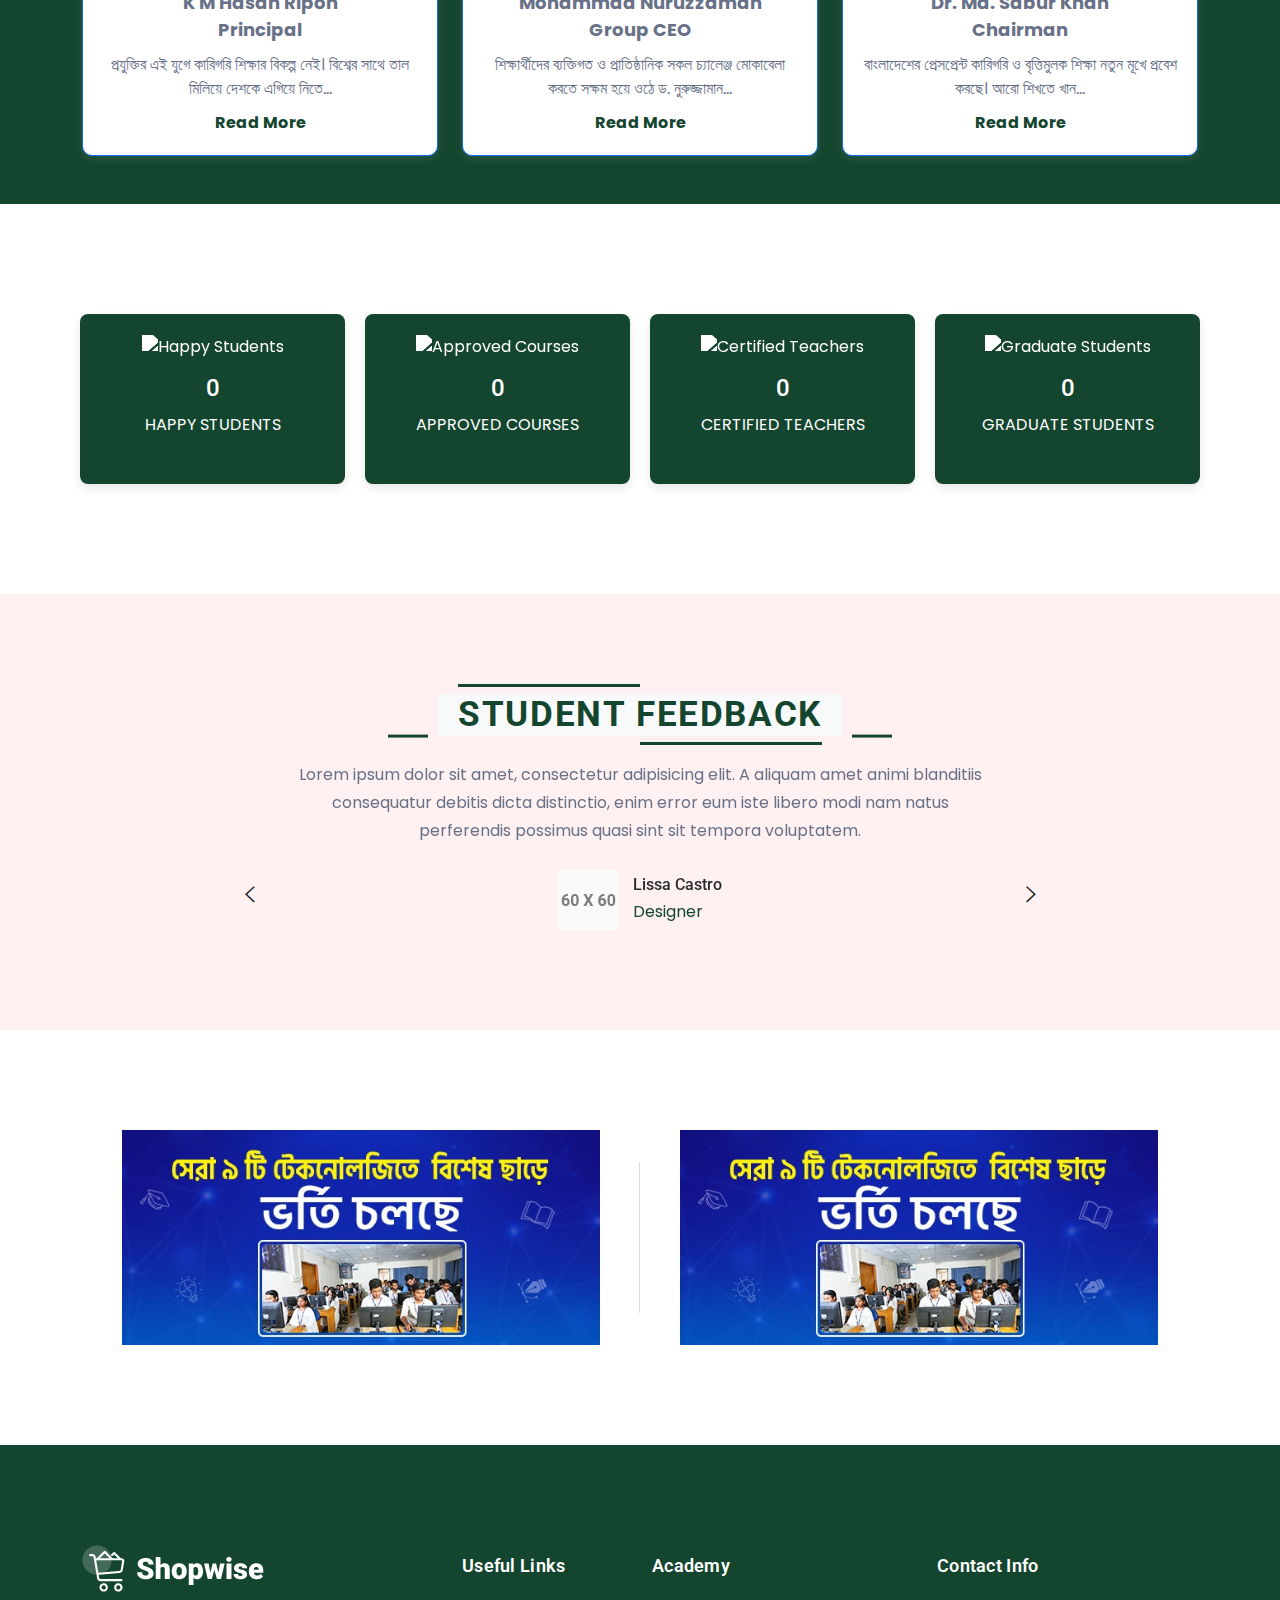
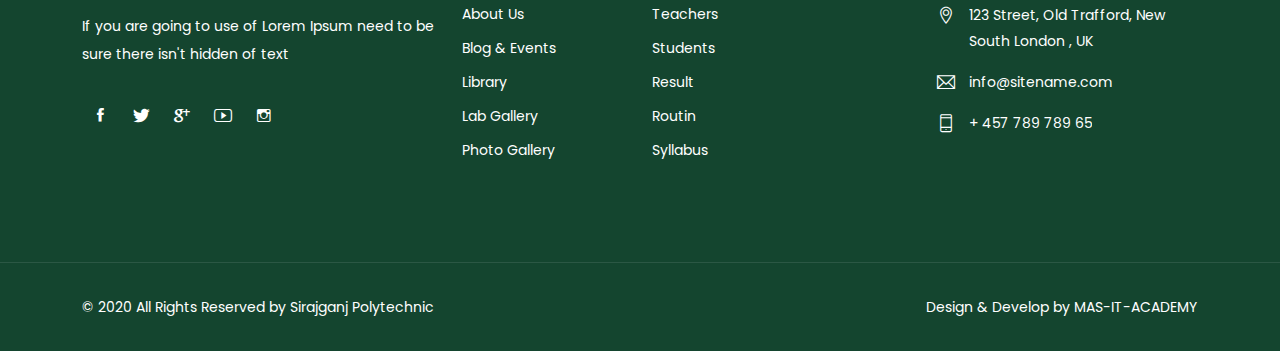
==== commit 7d6fd4bc: "Update index.html" ====
--- a/index.html
+++ b/index.html
@@ -153,6 +153,7 @@
                 <a class="navbar-brand" href="index.html">
 <!--                     <img class="logo_light" src="assets/images/logo_light.png" alt="logo" />
                     <img class="logo_dark" src="assets/images/logo_dark.png" alt="logo" /> -->
+			<h4>Softnest</h4>
                 </a>
                 <button class="navbar-toggler" type="button" data-bs-toggle="collapse" data-bs-target="#navbarSupportedContent" aria-expanded="false"> 
                     <span class="ion-android-menu"></span>
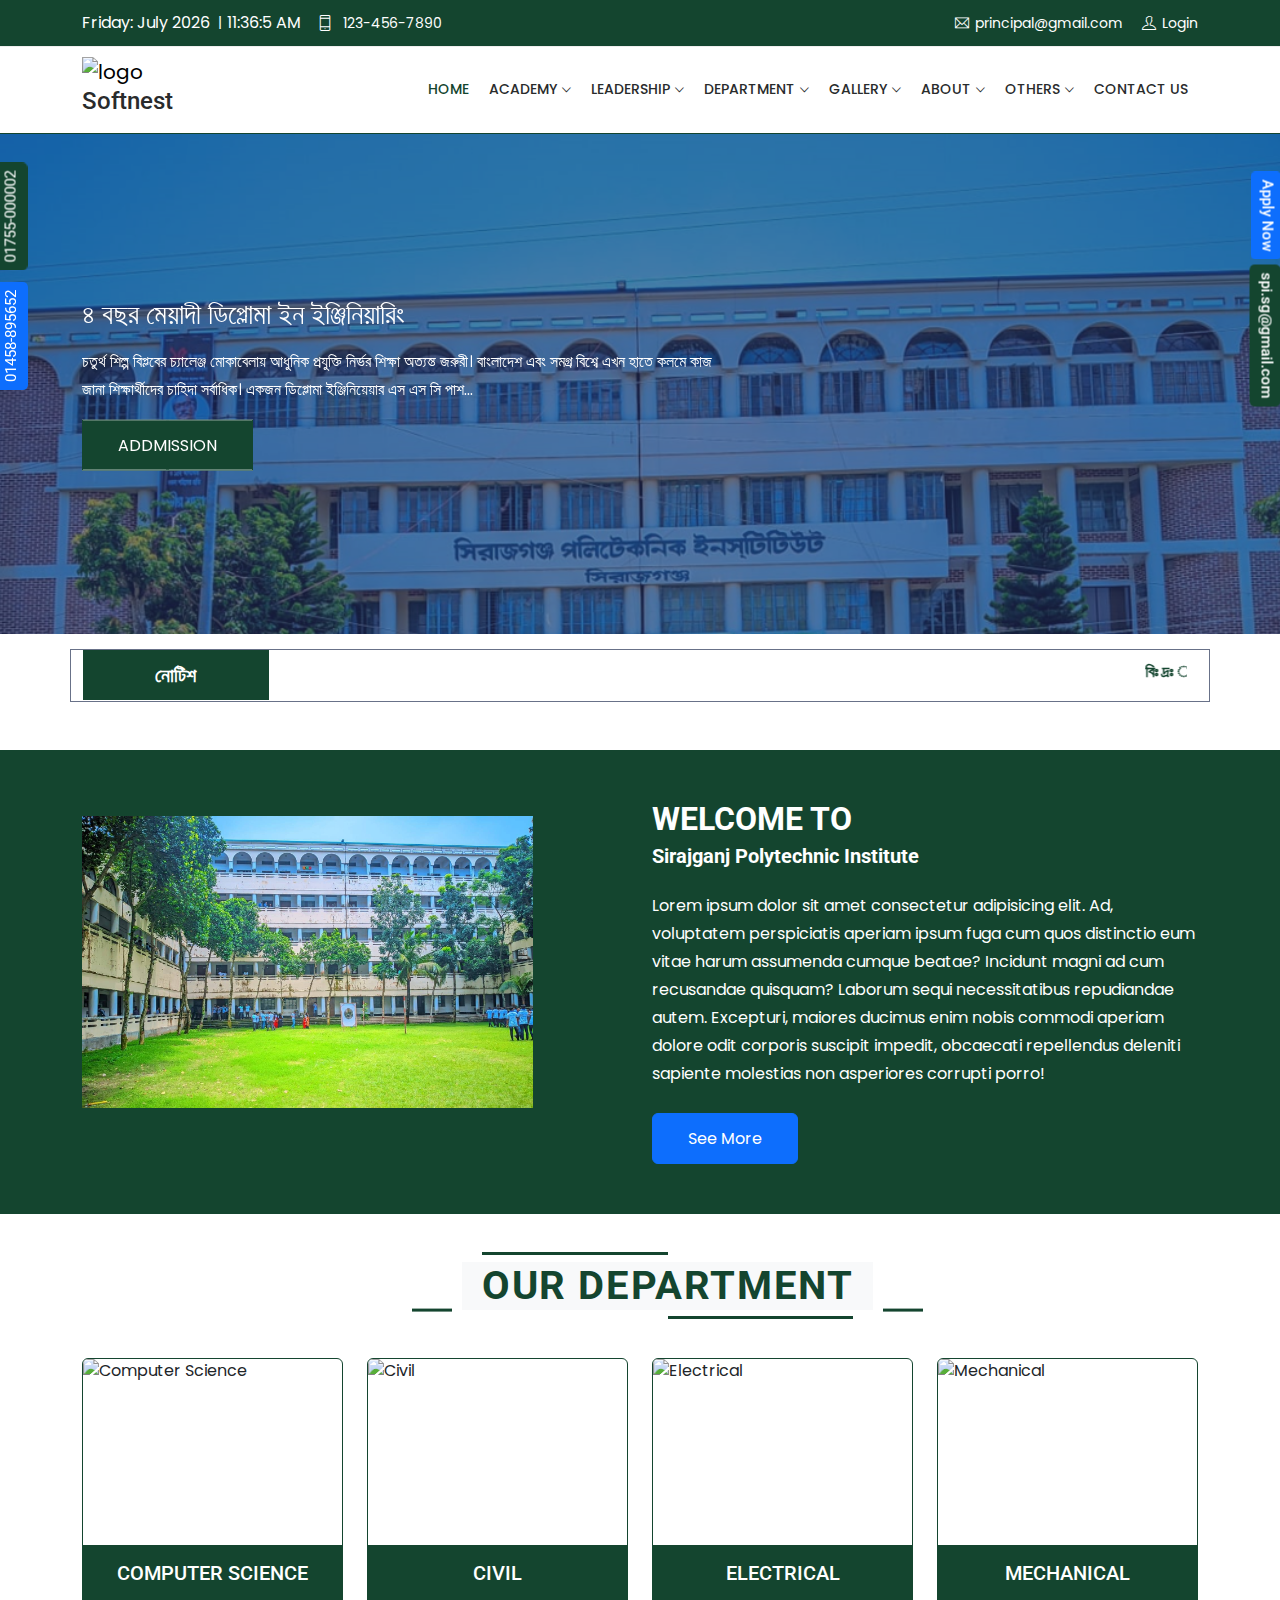
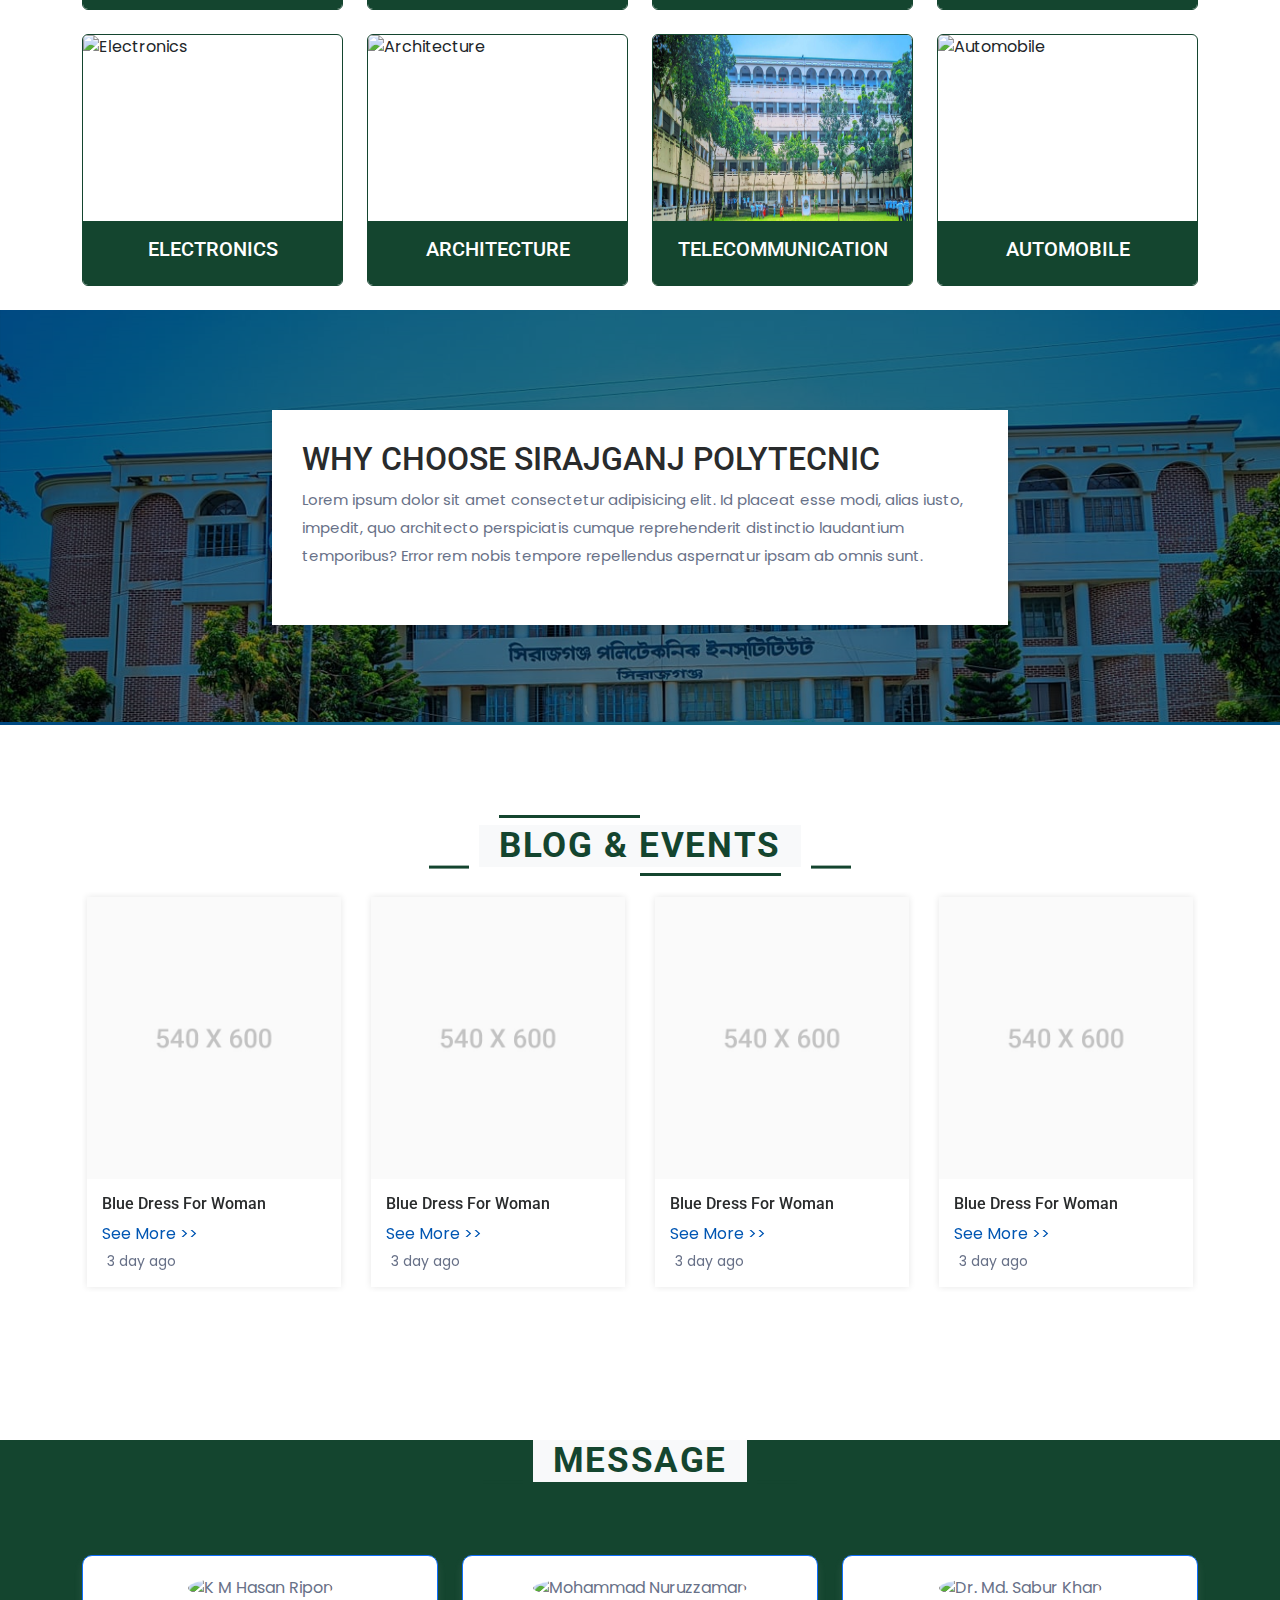
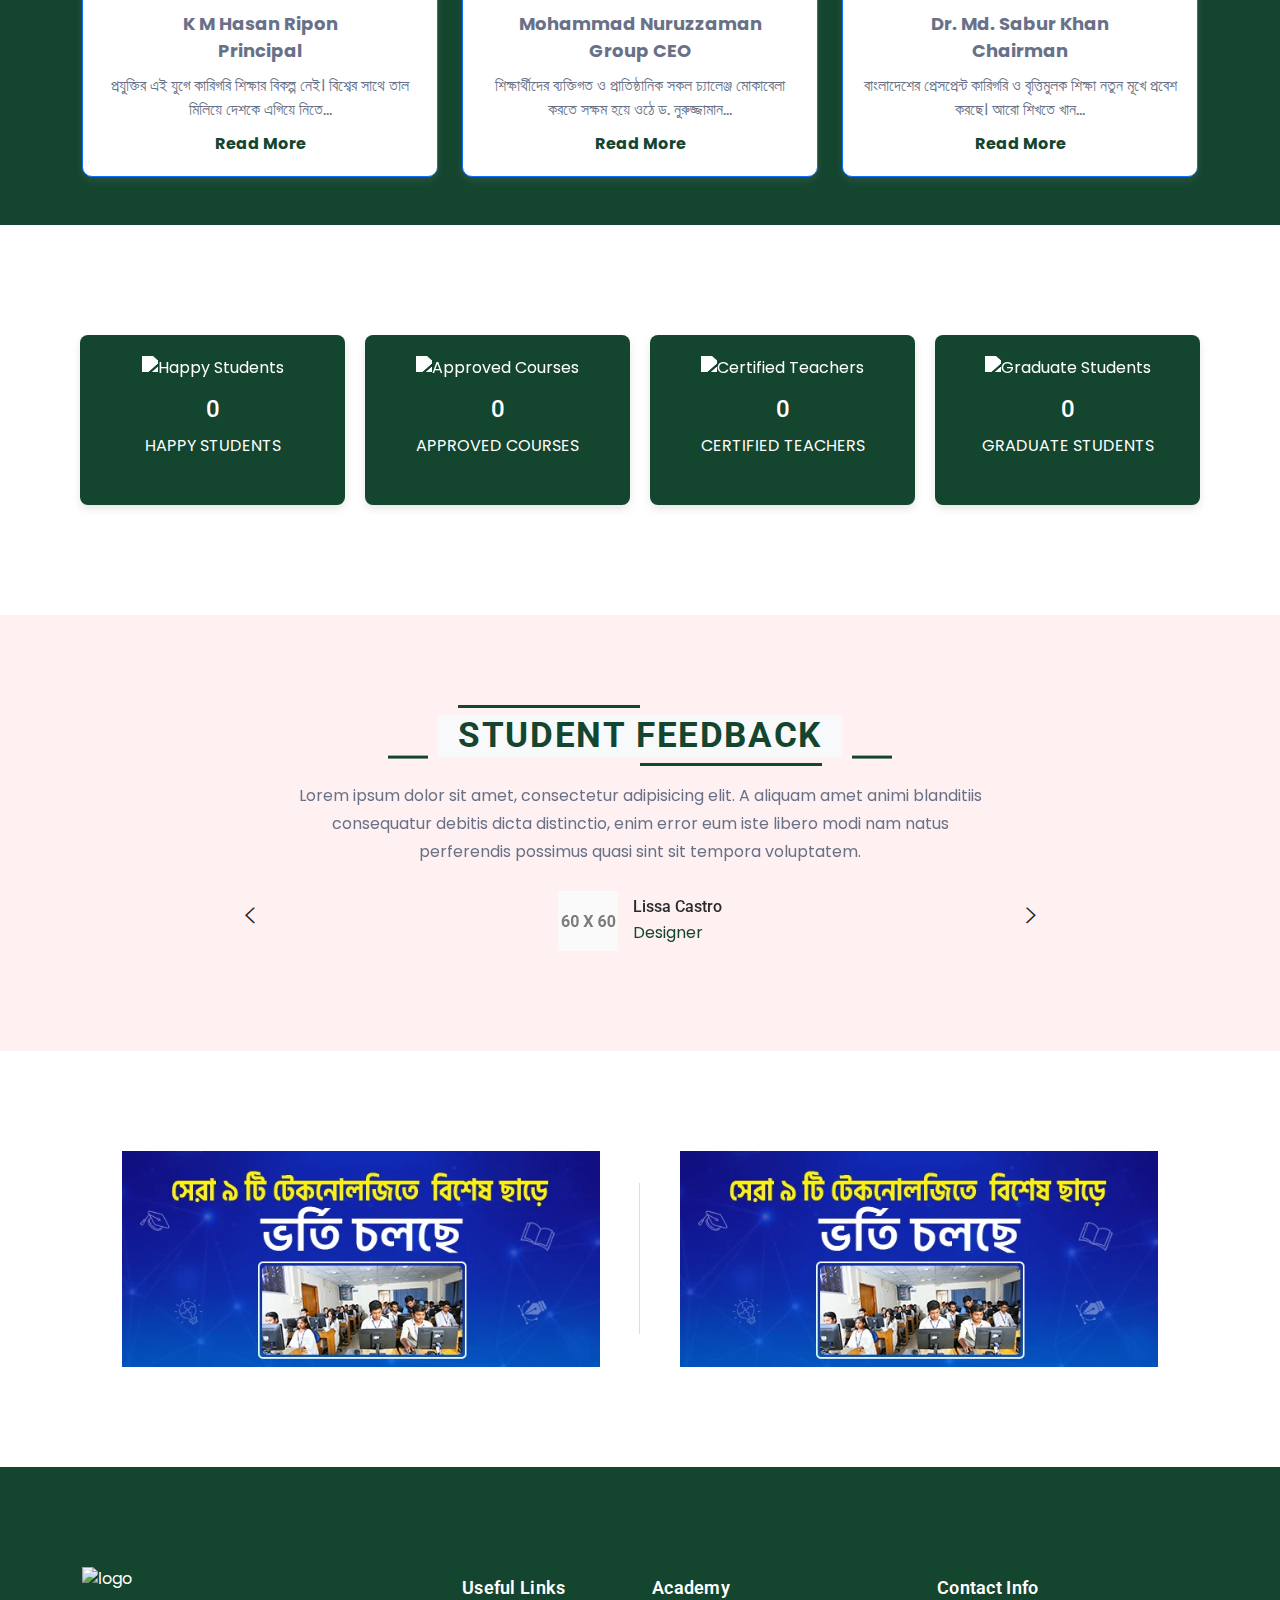
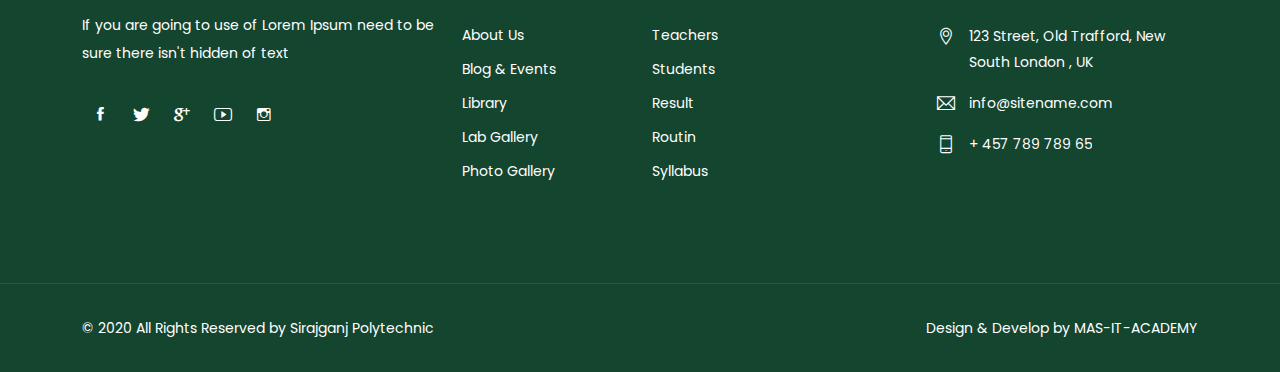
==== commit 26d4a002: "Update index.html" ====
--- a/index.html
+++ b/index.html
@@ -151,8 +151,8 @@
     	<div class="container">
             <nav class="navbar navbar-expand-lg"> 
                 <a class="navbar-brand" href="index.html">
-<!--                     <img class="logo_light" src="assets/images/logo_light.png" alt="logo" />
-                    <img class="logo_dark" src="assets/images/logo_dark.png" alt="logo" /> -->
+                    <img class="logo_light" src="assets/images/log" alt="logo" />
+                    <img class="logo_dark" src="assets/images/png" alt="logo" />
 			<h4>Softnest</h4>
                 </a>
                 <button class="navbar-toggler" type="button" data-bs-toggle="collapse" data-bs-target="#navbarSupportedContent" aria-expanded="false"> 
@@ -759,7 +759,7 @@
                 <div class="col-lg-4 col-md-7 col-sm-12">
                 	<div class="widget">
                         <div class="footer_logo">
-                            <a href="#"><img src="assets/images/logo_light.png" alt="logo"/></a>
+                            <a href="#"><img src="assets/images/lt.png" alt="logo"/></a>
                         </div>
                         <p>If you are going to use of Lorem Ipsum need to be sure there isn't hidden of text</p>
                     </div>
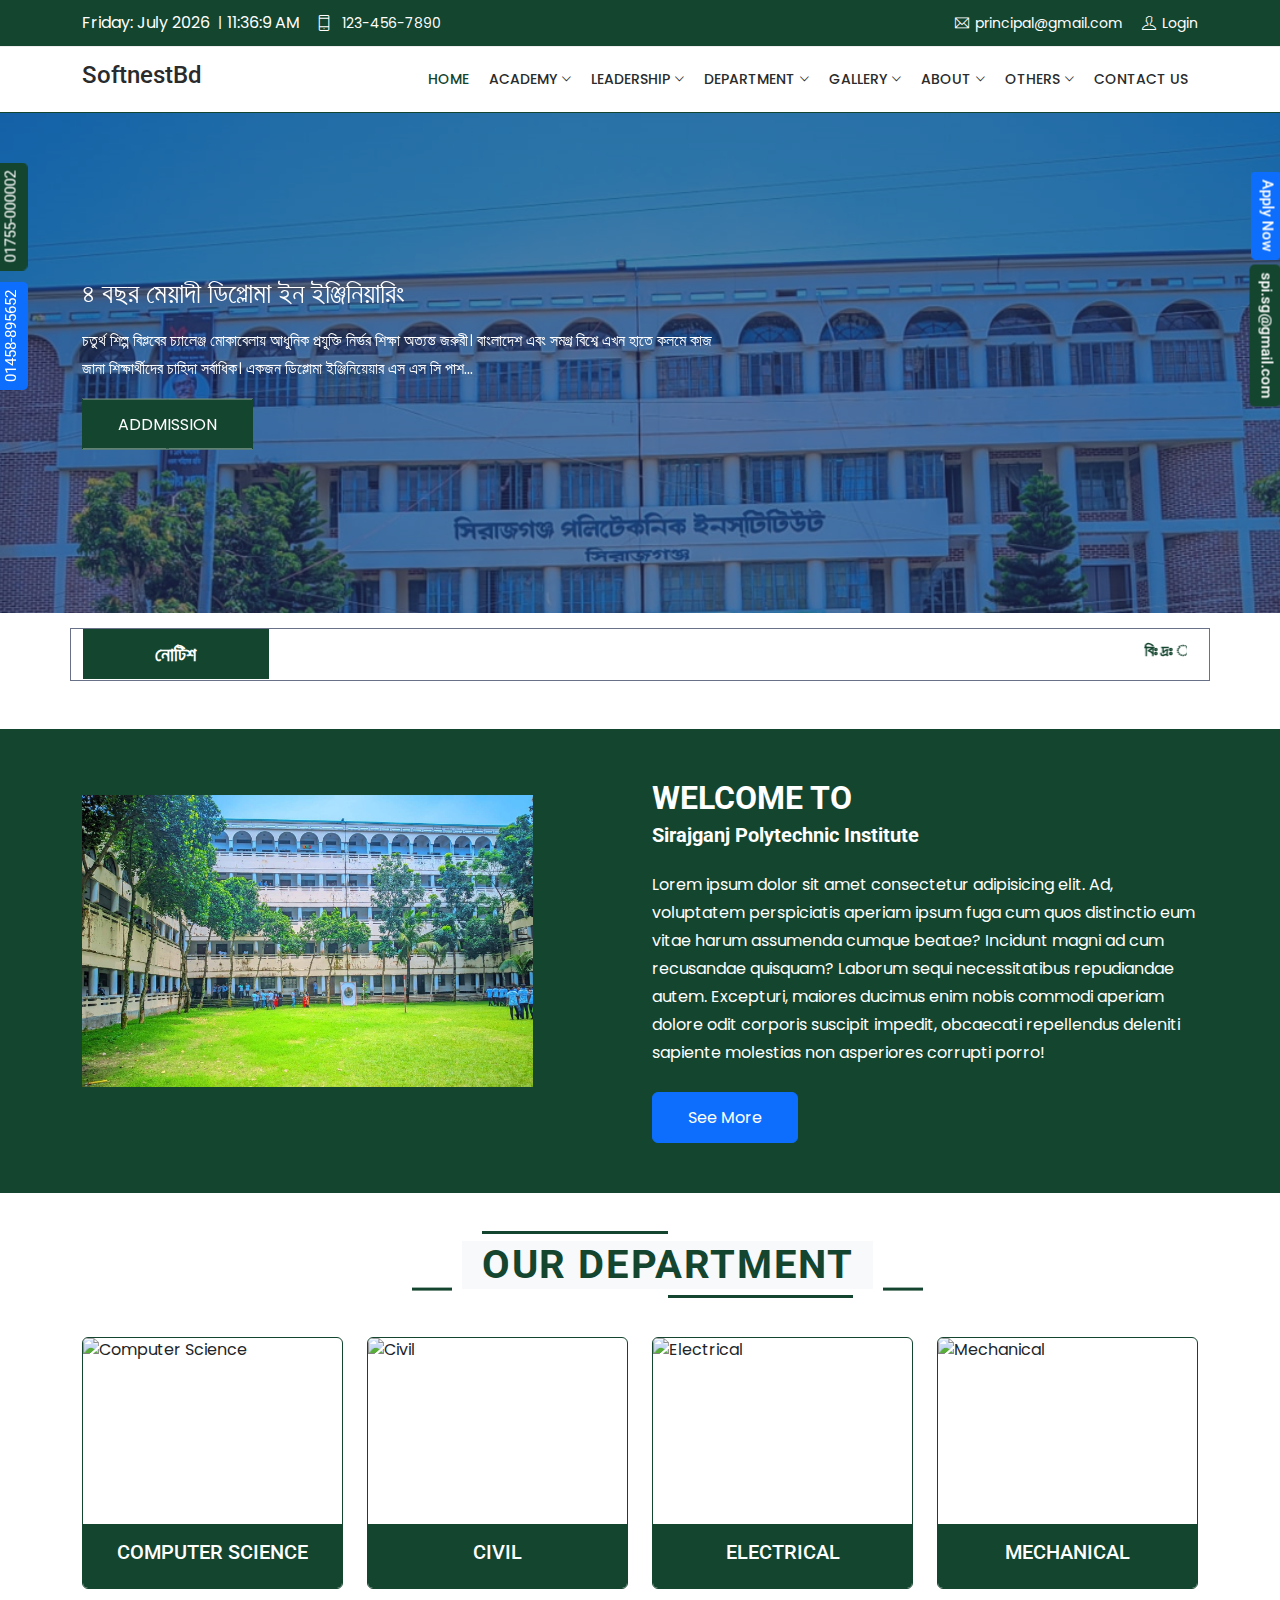
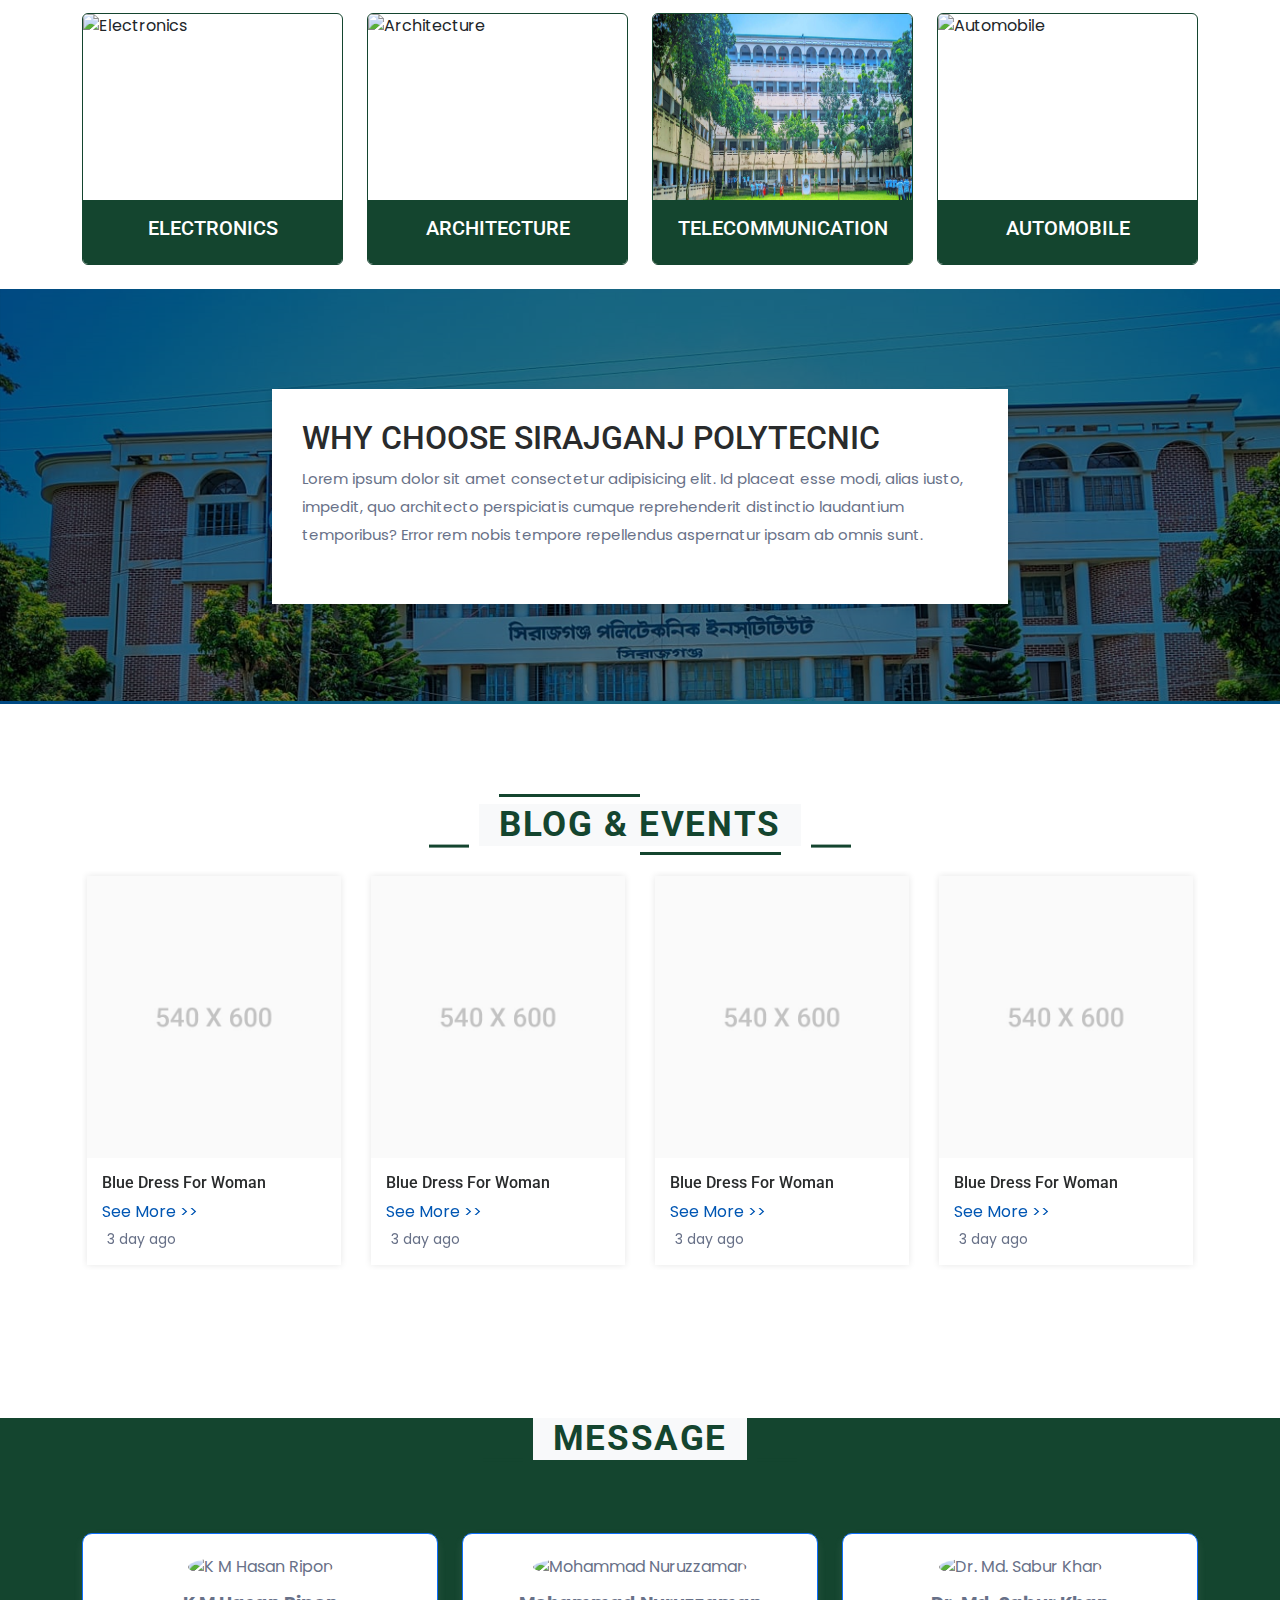
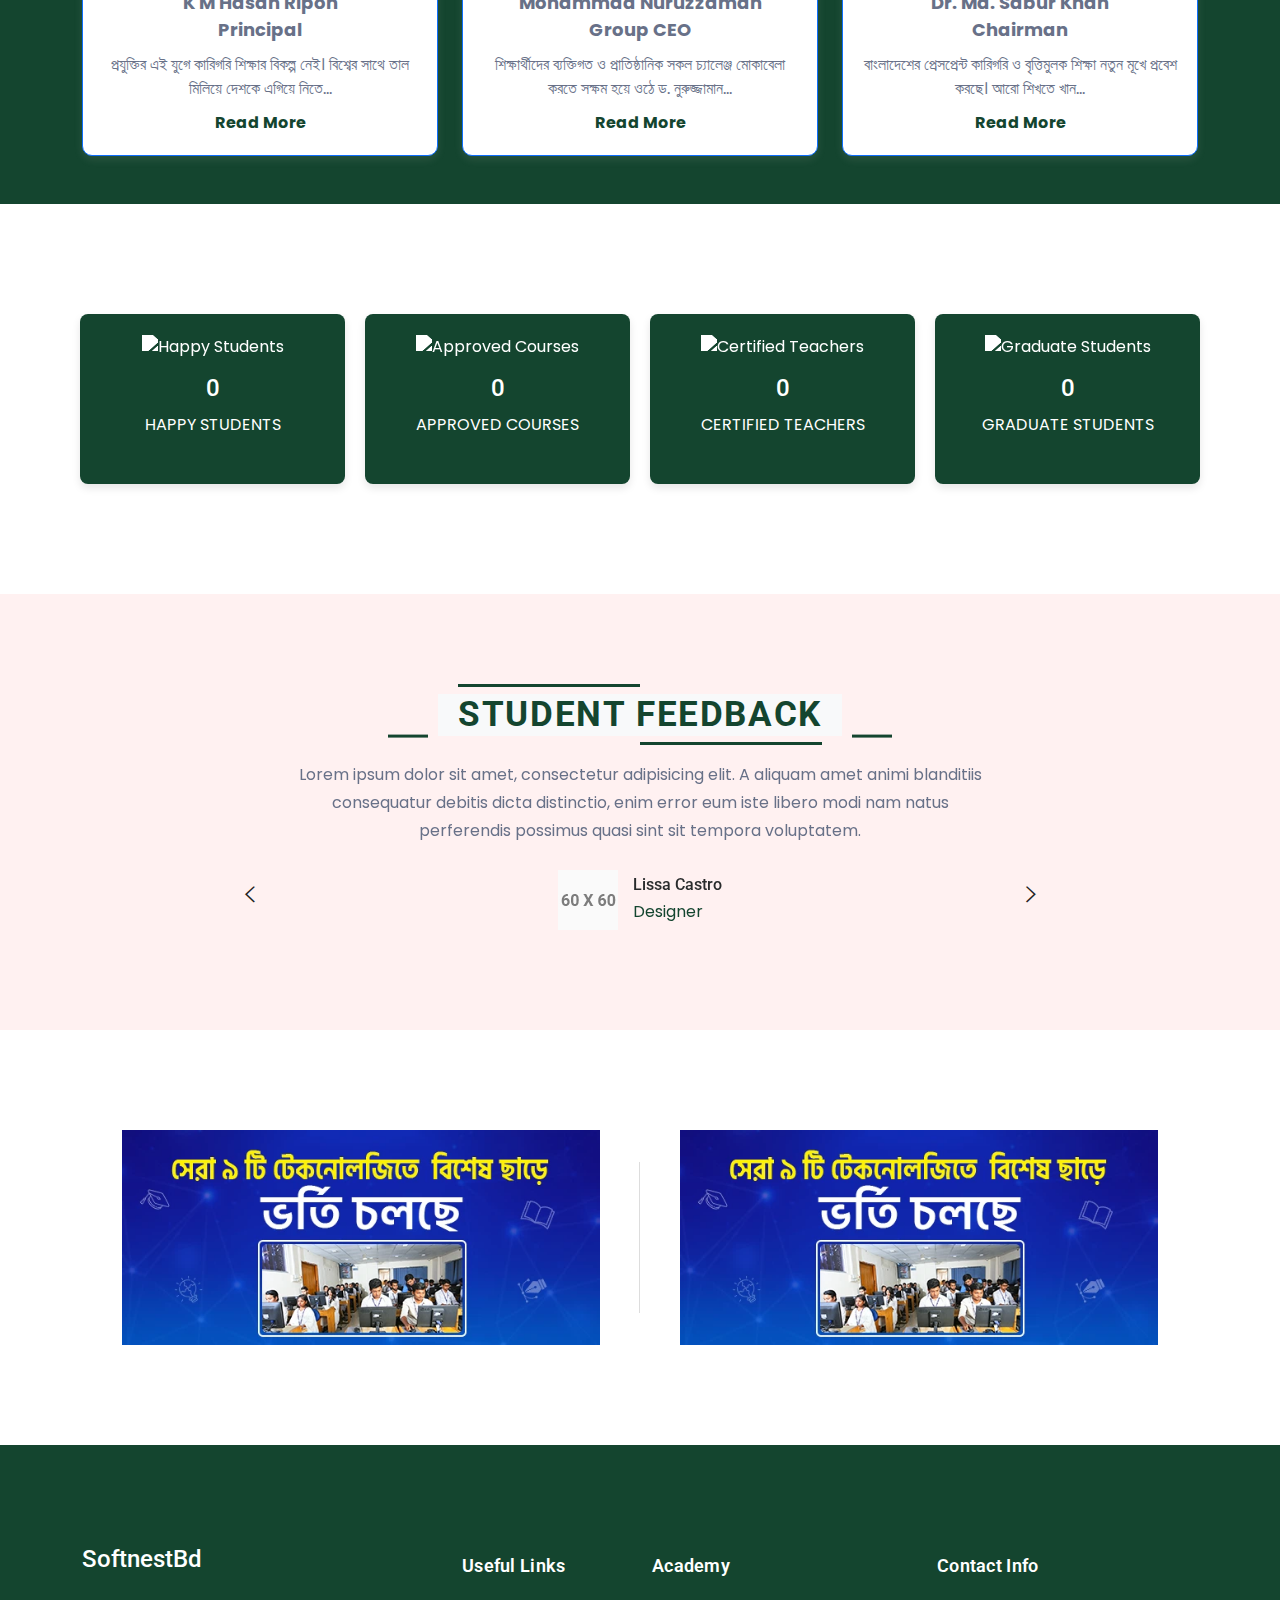
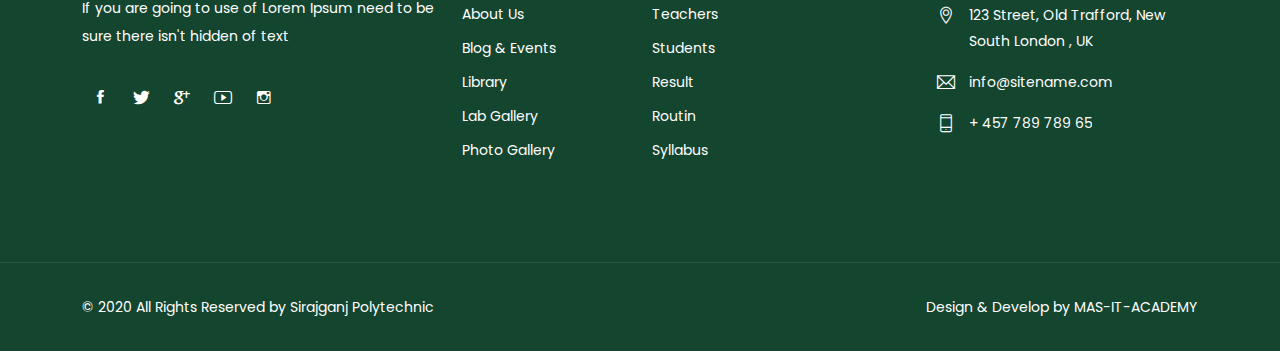
==== commit 753d630a: "Update index.html" ====
--- a/index.html
+++ b/index.html
@@ -151,9 +151,9 @@
     	<div class="container">
             <nav class="navbar navbar-expand-lg"> 
                 <a class="navbar-brand" href="index.html">
-                    <img class="logo_light" src="assets/images/log" alt="logo" />
-                    <img class="logo_dark" src="assets/images/png" alt="logo" />
-			<h4>Softnest</h4>
+<!--                     <img class="logo_light" src="assets/images/log" alt="logo" />
+                    <img class="logo_dark" src="assets/images/png" alt="logo" /> -->
+			<h4>SoftnestBd</h4>
                 </a>
                 <button class="navbar-toggler" type="button" data-bs-toggle="collapse" data-bs-target="#navbarSupportedContent" aria-expanded="false"> 
                     <span class="ion-android-menu"></span>
@@ -759,7 +759,8 @@
                 <div class="col-lg-4 col-md-7 col-sm-12">
                 	<div class="widget">
                         <div class="footer_logo">
-                            <a href="#"><img src="assets/images/lt.png" alt="logo"/></a>
+<!--                             <a href="#"><img src="assets/images/lt.png" alt="logo"/></a> -->
+				<h4>SoftnestBd</h4>
                         </div>
                         <p>If you are going to use of Lorem Ipsum need to be sure there isn't hidden of text</p>
                     </div>
